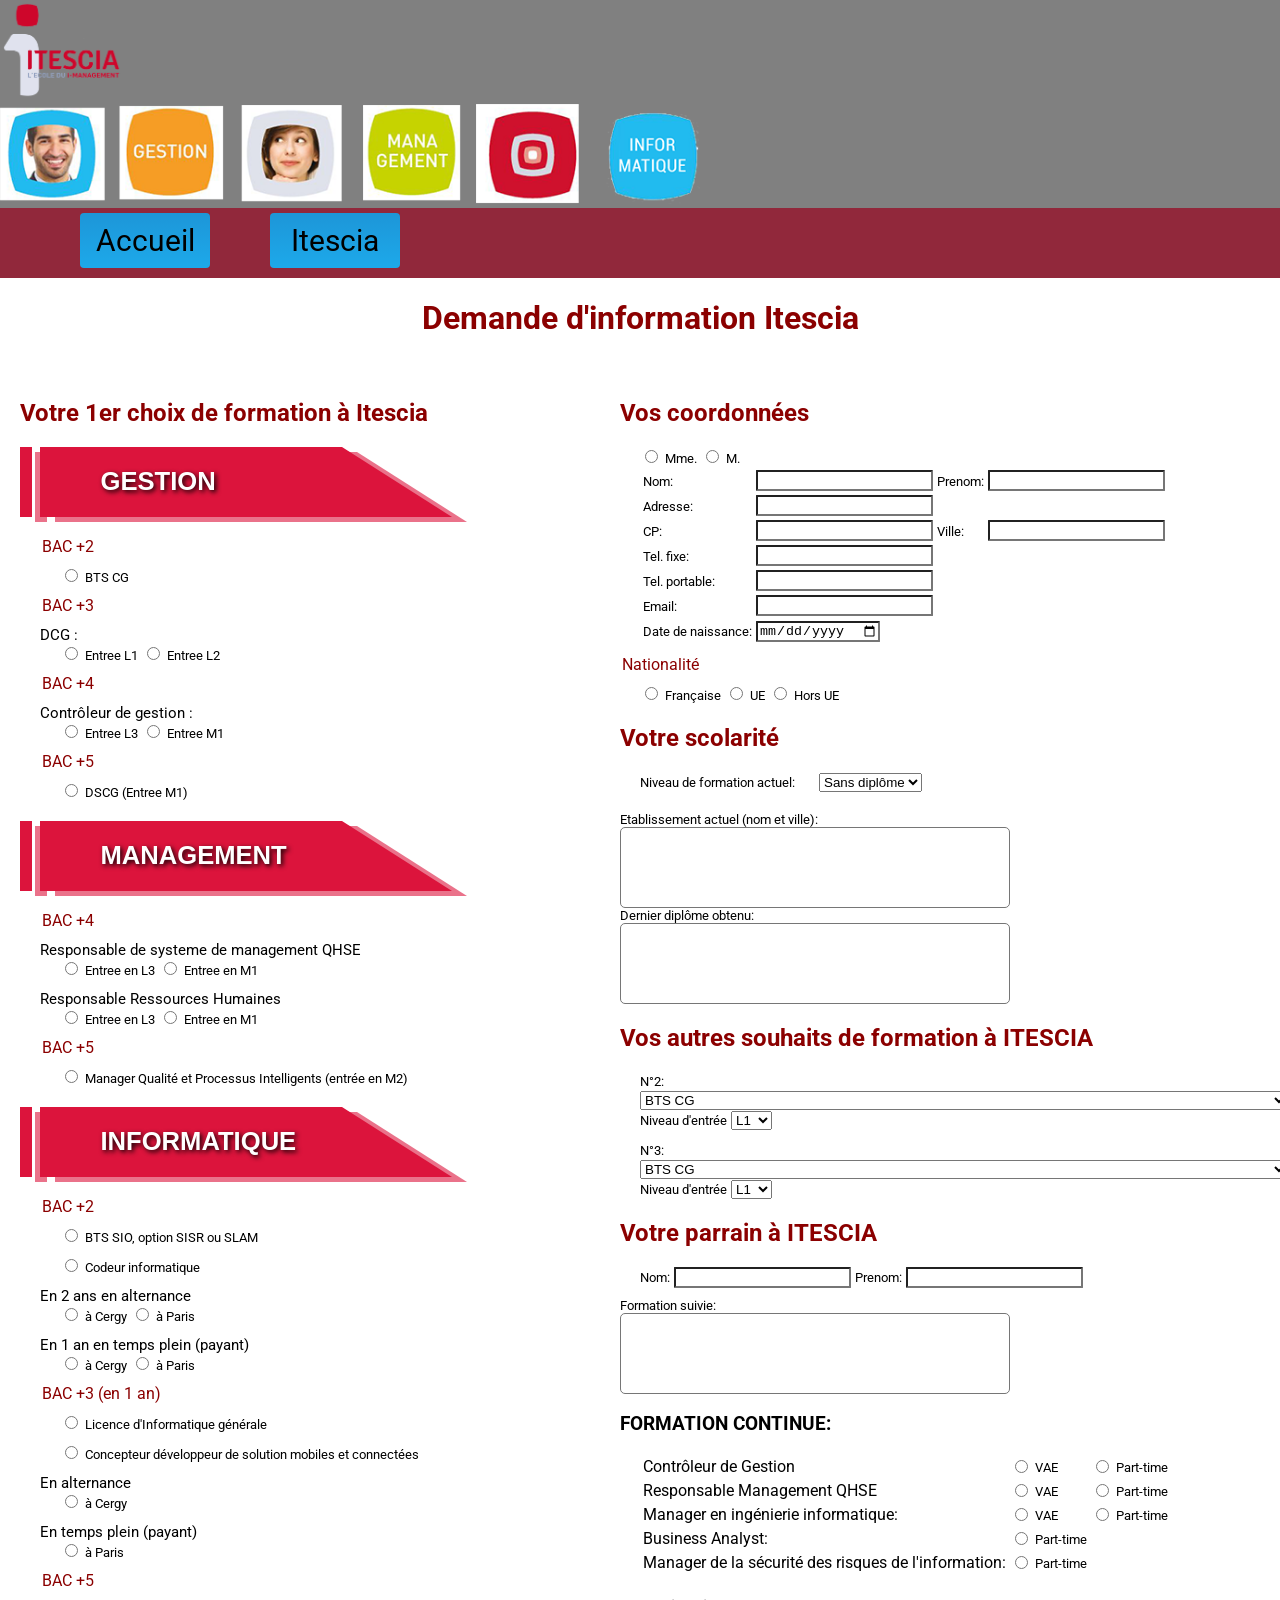
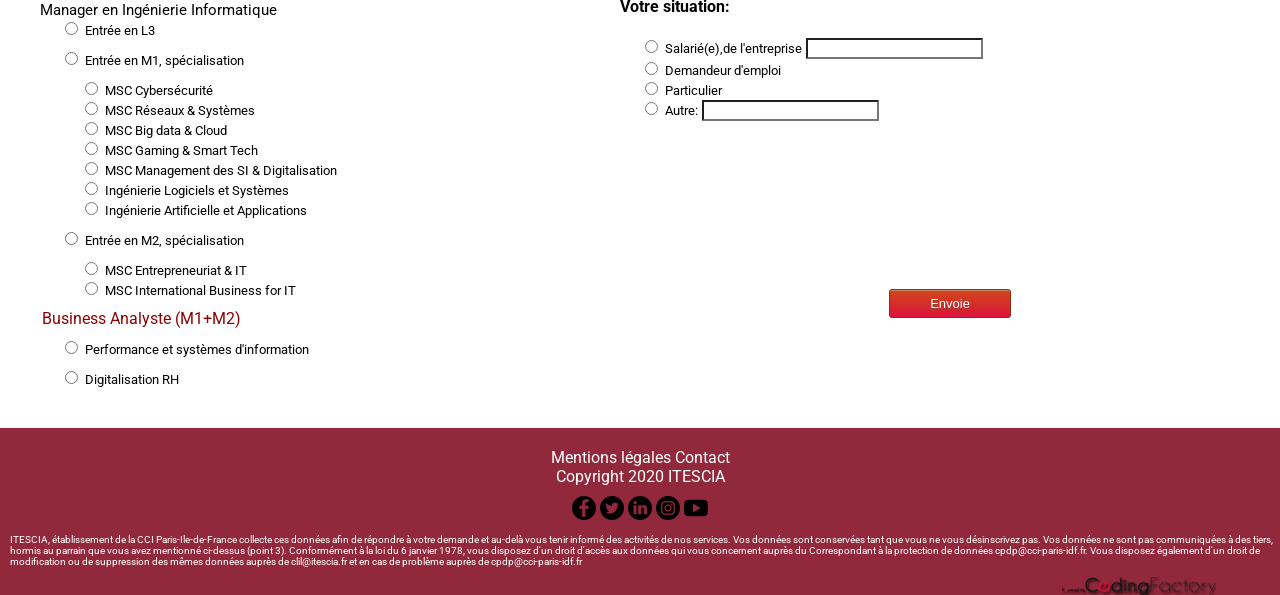
==== index.html @ a955b499 "test" ====
<!DOCTYPE HTML>
<html lang="fr">
<head>
    <meta charset="utf-8">
    <title>Formulaire informations Itescia</title>
    <link rel="icon" type="image/png" href="assets/image/itescia.png" />
    <link rel="stylesheet" href="assets/css/style.css" />
    <link href="https://fonts.googleapis.com/css?family=Roboto:400,500,700,900&display=swap" rel="stylesheet">
</head>


<header class="flex-col">
    <figure>
        <div>
            <img class="displayed1" id= "conteneur" src="assets/image/itescia.png"
                 alt="Logo itescia"
                 height="100px">
        </div>
        <div>
            <img class="displayed" id= "itesciaB" src="assets/image/itescia_bandeau.png"
                 alt="bandeau itescia"
                 height="100px">
        </div>
    </figure>
    
    <nav>
        <ul>
            <li><a id="accueil" href="#">Accueil</a></li>
            <li><a id="itescia" href="https://www.itescia.fr/" target="_blank">Itescia</a></li>
        </ul>

    </nav>
   
</header>


<body>
 
    <h1 class="title">Demande d'information Itescia</h1>

    <form>
        <section>
            <h2 class="subtitle">Votre 1er choix de formation à Itescia</h2>
            <aside>
                <div class="rectangle"></div>
                <div class="banniere_management">
                    <div><b  class="text-banniere">GESTION</b></div>
                    <div class="rectangle1"></div>
                    <div class="banniere_management1"></div>
                </div>
            </aside>
            <article class="gestion">

                <legend>BAC +2</legend>
                <div class="list">
                    <input type="radio"
                           id="bts_cg"
                           name="select_formation"
                           value="bts_cg">
                    <label for="bts_cg">BTS CG</label>
                </div>
                <legend>BAC +3</legend>
                <span>DCG :</span>
                <div class="list">
                    <input type="radio"
                           id="dcg_l1"
                           name="select_formation"
                           value="entree_l1">
                    <label for="dcg_l1">Entree L1</label>
                    <input type="radio"
                           id="dcg_l2"
                           name="select_formation"
                           value="entree_l2">
                    <label for="dcg_l2">Entree L2</label>
                </div>
                <legend>BAC +4</legend>
                <span>Contrôleur de gestion :</span>
                <div class="list">
                    <input type="radio"
                           id="bac4_l3"
                           name="select_formation"
                           value="entree_l3">
                    <label for="bac4_l3">Entree L3</label>
                    <input type="radio"
                           id="bac_m1"
                           name="select_formation"
                           value="entree_m1">
                    <label for="bac_m1">Entree M1</label>
                </div>
                <legend>BAC +5</legend>
                <div class="list">
                    <input type="radio"
                           id="bac5"
                           name="select_formation"
                           value="entree_m1">
                    <label for="bac5">DSCG (Entree M1)</label>
                </div>
            </article>


            <aside>

              <div class="rectangle"></div>
                <div class="banniere_management">
                    <div><b  class="text-banniere">MANAGEMENT</b></div>
                    <div class="rectangle1"></div>
                    <div class="banniere_management1"></div>
                </div>


            </aside>
            <article class="management">
                <legend>BAC +4</legend>
                <span>Responsable de systeme de management QHSE</span>
                <div class="list">
                    <input type="radio"
                           id="rsmqhse_l3"
                           name="select_formation"
                           value="entree_l3">
                    <label for="rsmqhse_l3">Entree en L3</label>
                    <input type="radio"
                           id="rsmqhse_m1"
                           name="select_formation"
                           value="entree_m1">
                    <label for="rsmqhse_m1">Entree en M1</label>
                </div>
                <span>Responsable Ressources Humaines</span>
                <div class="list">
                    <input type="radio"
                           id="rrh_l3"
                           name="select_formation"
                           value="entree_l3">
                    <label for="rrh_l3">Entree en L3</label>
                    <input type="radio"
                           id="rrh_m1"
                           name="select_formation"
                           value="entree_m1">
                    <label for="rrh_m1">Entree en M1</label>
                </div>
                <legend>BAC +5</legend>
                <div class="list">
                    <input type="radio"
                           id="mqpi"
                           name="select_formation"
                           value="entree_m2">
                    <label for="mqpi">Manager Qualité et Processus Intelligents (entrée en M2)</label>
                </div>
            </article>


            <aside>
                <div class="rectangle"></div>
                <div class="banniere_management">
                    <div><b  class="text-banniere">INFORMATIQUE</b></div>
                    <div class="rectangle1"></div>
                    <div class="banniere_management1"></div>
                </div>

            </aside>
            <article class="informatique">
                <legend>BAC +2</legend>
                <div class="list">
                    <input type="radio"
                           id="bts_sio"
                           name="select_formation"
                           value="entree_bts_sio">
                    <label for="bts_sio">BTS SIO, option SISR ou SLAM</label>
                </div>
                <div class="list">
                    <input type="radio"
                           id="codeur_informatique"
                           name="select_formation"
                           value="entree_codeur">
                    <label for="codeur_informatique">Codeur informatique</label>
                </div>
                <span>En 2 ans en alternance</span>
                <div class="list">
                    <input type="radio"
                           id="codeur_cergy_alt"
                           name="select_place"
                           value="entree_codeur">
                    <label for="codeur_cergy_alt">à Cergy</label>
                    <input type="radio"
                           id="codeur_paris_alt"
                           name="select_place"
                           value="entree_codeur">
                    <label for="codeur_paris_alt">à Paris</label>
                </div>

                <span>En 1 an en temps plein (payant)</span>
                <div class="list">
                    <input type="radio"
                           id="codeur_cergy"
                           name="select_place"
                           value="entree_codeur">
                    <label for="codeur_cergy">à Cergy</label>
                    <input type="radio"
                           id="codeur_paris"
                           name="select_place"
                           value="entree_codeur">
                    <label for="codeur_paris">à Paris</label>
                </div>
                <legend>BAC +3 (en 1 an)</legend>
                <div class="list">
                    <input type="radio"
                           id="lig"
                           name="select_formation"
                           value="entree_lig">
                    <label for="lig">Licence d'Informatique générale</label>
                </div>
                <div class="list">
                    <input type="radio"
                           id="cdsmc"
                           name="select_formation"
                           value="entree_cdsmc">
                    <label for="cdsmc">Concepteur développeur de solution mobiles et connectées</label>
                </div>
                <span>En alternance</span>
                <div class="list">
                    <input type="radio"
                           id="cdsmc_cergy"
                           name="select_place"
                           value="entree_cdsmc">
                    <label for="cdsmc_cergy">à Cergy</label>
                </div>
                <span>En temps plein (payant)</span>
                <div class="list">
                    <input type="radio"
                           id="cdsmc_paris"
                           name="select_place"
                           value="entree_cdsmc">
                    <label for="cdsmc_paris">à Paris</label>
                </div>
                <legend>BAC +5</legend>
                <span>Manager en Ingénierie Informatique</span>
                <div class="list">
                    <input type="radio"
                           id="mii_l3"
                           name="select_formation"
                           value="entree_mii">
                    <label for="mii_l3">Entrée en L3</label>
                </div>
                <div class="list">
                    <input type="radio"
                           id="mii_m1"
                           name="select_formation"
                           value="entree_mii">
                    <label for="mii_m1">Entrée en M1, spécialisation</label>
                </div>
                <div class="list">
                    <div class="sub-list">
                        <div>
                            <input type="radio"
                                   id="msc_cyb"
                                   name="select_option"
                                   value="entree_mii">
                            <label for="msc_cyb">MSC Cybersécurité</label>
                        </div>
                        <div>
                            <input type="radio"
                                   id="msc_rs"
                                   name="select_option"
                                   value="entree_mii">
                            <label for="msc_rs">MSC Réseaux & Systèmes</label>
                        </div>
                        <div>
                            <input type="radio"
                                   id="msc_bigdata"
                                   name="select_option"
                                   value="entree_mii">
                            <label for="msc_bigdata">MSC Big data & Cloud</label>
                        </div>
                        <div>
                            <input type="radio"
                                   id="msc_gaming"
                                   name="select_option"
                                   value="entree_mii">
                            <label for="msc_gaming">MSC Gaming & Smart Tech</label>
                        </div>
                        <div>
                            <input type="radio"
                                   id="msc_mana_si"
                                   name="select_option"
                                   value="entree_mii">
                            <label for="msc_mana_si">MSC Management des SI & Digitalisation</label>
                        </div>
                        <div>
                            <input type="radio"
                                   id="ing_log_sys"
                                   name="select_option"
                                   value="entree_mii">
                            <label for="ing_log_sys">Ingénierie Logiciels et Systèmes</label>
                        </div>
                        <div>
                            <input type="radio"
                                   id="ing_ia"
                                   name="select_option"
                                   value="entree_mii">
                            <label for="ing_ia">Ingénierie Artificielle et Applications</label>
                        </div>
                    </div>
                </div>
                <div class="list">
                    <input type="radio"
                           id="mii_m2"
                           name="select_formation"
                           value="entree_mii">
                    <label for="mii_m2">Entrée en M2, spécialisation</label>
                </div>
                <div class="list">
                    <div class="sub-list">
                        <div>
                            <input type="radio"
                                   id="msc_ent_it"
                                   name="select_option"
                                   value="entree_mii">
                            <label for="msc_ent_it">MSC Entrepreneuriat & IT</label>
                        </div>
                        <div>
                            <input type="radio" id="msc_int_it" name="select_option" value="entree_mii">
                            <label for="msc_int_it">MSC International Business for IT</label>
                        </div>
                    </div>
                </div>
                <legend>Business Analyste (M1+M2)</legend>
                <div class="list">
                    <input type="radio"
                           id="perfo_sys_info"
                           name="select_option"
                           value="entree_business_analyste">
                    <label for="perfo_sys_info">Performance et systèmes d'information</label>
                </div>
                <div class="list">
                    <input type="radio"
                           id="digi_rh"
                           name="select_option"
                           value="entree_business_analyste">
                    <label for="digi_rh">Digitalisation RH</label>
                </div>
            </article>
        </section>
        <section>
                <article>
                    <h2 class="subtitle">Vos coordonnées</h2>
                    <div class="list">
                        <input type="radio"
                               name="gender"
                               id="female"
                               value="female"
                               required>
                        <label for="female">Mme.</label>
                        <input type="radio"
                               name="gender"
                               id="male"
                               value="male"
                               required>
                        <label for="male">M.</label>
                        <table>
                            <tr>
                                <td><label for="last_name">Nom:</label></td>
                                <td> <input type="text"
                                            name="last_name"
                                            id="last_name"
                                            required></td>
                                <td><label for="first_name">Prenom:</label></td>
                                <td><input type="text"
                                           name="first_name"
                                           id="first_name"
                                           required></td>
                            </tr>
                            <tr>
                                <td><label for="address">Adresse:</label></td>
                                <td><input type="text"
                                           name="address"
                                           id="address"
                                           required></td>
                            </tr>
                            <tr>
                                <td>
                                    <label for="postal_code">CP:</label>
                                </td>
                                <td>
                                    <input type="text"
                                           name="postal_code"
                                           id="postal_code"
                                           required>
                                </td>
                                <td>
                                    <label for="city">Ville:</label>
                                </td>
                                <td>
                                    <input type="text"
                                           name="city"
                                           id="city"
                                           required>
                                </td>
                            </tr>
                            <tr>
                                <td>
                                    <label for="phone">Tel. fixe:</label>
                                </td>
                                <td>
                                    <input type="tel"
                                           maxlength="10"
                                           pattern="[0-9]{10}"
                                           name="phone" id="phone"
                                           required>
                                </td>
                            </tr>
                            <tr>
                                <td>
                                    <label for="gsm">Tel. portable:</label>
                                </td>
                                <td>
                                    <input type="tel"
                                           maxlength="10"
                                           pattern="[0-9]{10}"
                                           name="gsm"
                                           id="gsm"
                                           required>
                                </td>
                            </tr>
                            <tr>
                                <td>
                                    <label for="email">Email:</label>
                                </td>
                                <td>
                                    <input type="email"
                                           name="email"
                                           id="email"
                                           required>
                                </td>
                            </tr>
                            <tr>
                                <td>
                                    <label for="birthday">Date de naissance:</label>
                                </td>
                                <td>
                                    <input type="date"
                                           name="birthday"
                                           id="birthday"
                                           required>
                                </td>
                            </tr>
                        </table>
                    </div>


                    <legend>Nationalité</legend>
                    <div class="list">
                        <input type="radio"
                               name="nationality"
                               id="french"
                               value="french"
                               required>
                        <label for="french">Française</label>
                        <input type="radio"
                               name="nationality"
                               id="ue"
                               value="ue"
                               required>
                        <label for="ue">UE</label>
                        <input type="radio"
                               name="nationality"
                               id="other"
                               value="other"
                               required>
                        <label for="other">Hors UE</label>
                    </div>
                </article>


                <article>
                    <h2 class="subtitle">Votre scolarité</h2>
                    <div class="list">
                        <label for="formation">Niveau de formation actuel:</label>
                        <select class="list" name="formation" id="formation">
                            <option value="none">Sans diplôme</option>
                            <option value="bac">Niveau BAC</option>
                            <option value="bac1">BAC +1</option>
                            <option value="bac2">BAC +2</option>
                            <option value="bac3">BAC +3</option>
                            <option value="bac4">BAC +4</option>
                            <option value="bac5">BAC +5</option>
                        </select>
                    </div>
                    <div class="flex-col">
                        <label for="school">Etablissement actuel (nom et ville):</label>
                        <textarea class="scolarity-text"
                                  cols="100"
                                  rows="5"
                                  name="school"
                                  id="school"
                        ></textarea>
                    </div>
                    <div class="flex-col">
                        <label for="degree">Dernier diplôme obtenu:</label>
                        <textarea class="scolarity-text"
                                  cols="100"
                                  rows="5"
                                  name="degree"
                                  id="degree"
                        ></textarea>
                    </div>
                </article>


            <article>
                <h2 class="subtitle">Vos autres souhaits de formation à ITESCIA</h2>
                <div class="list">
                    <label for="choice_2">N°2:</label>
                    <select name="choice" id="choice_2">
                                <option value="bts_cg">BTS CG</option>
                                <option value="dcg_l1">DCG entrée en L1</option>
                                <option value="dcg_l2">DCG entrée en L2</option>
                                <option value="bac4_l3">Contrôleur de gestion entrée en L3</option>
                                <option value="bac_m1">Contrôleur de gestion entrée en M1</option>
                                <option value="bac5">DSCG entrée M1</option>
                                <option value="rsmqhse_l3">Responsable de systeme de management QHSE entrée en L3</option>
                                <option value="rsmqhse_m1">Responsable de systeme de management QHSE entrée en M1</option>
                                <option value="rrh_l3">Responsable Ressources Humaines entrée en L3</option>
                                <option value="rrh_m1">Responsable Ressources Humaines entrée en M1</option>
                                <option value="mqpi">Contrôleur de gestion entrée M1</option>
                                <option value="bac5">Manager Qualité et Processus Intelligents entrée en M2</option>
                                <option value="bts_sio"> BTS SIO option SISR ou SLAM</option>
                                <option value="codeur_cergy">Codeur informatique en temps plein (payant) à Cergy</option>
                                <option value="codeur_paris">Codeur informatique en temps plein (payant) à Paris</option>
                                <option value="codeur_cergy_alt">Codeur informatique en alternance à Cergy</option>
                                <option value="codeur_paris_alt">Codeur informatique en alternance à Paris</option>
                                <option value="lig">Licence d'Informatique générale</option>
                                <option value="cdsmc_cergy">Concepteur développeur de solution mobiles et connectées en alternance à Cergy</option>
                                <option value="cdsmc_paris">Concepteur développeur de solution mobiles et connectées en temps plein (payant) à Paris</option>
                                <option value="mii_l3">Manager en Ingénierie Informatique entrée en L3</option>
                                <option value="msc_cyb">Manager en Ingénierie Informatique entrée en M1 spécialisation MSC Cybersécurité</option>
                                <option value="msc_rs">Manager en Ingénierie Informatique entrée en M1 spécialisation MSC Réseaux & Systèmes</option>
                                <option value="msc_bigdata">Manager en Ingénierie Informatique entrée en M1 spécialisation MSC Big data & Cloud</option>
                                <option value="msc_gaming">Manager en Ingénierie Informatique entrée en M1 spécialisation MSC Gaming & Smart Tech</option>
                                <option value="msc_mana_si">Manager en Ingénierie Informatique entrée en M1 spécialisation MSC Management des SI & Digitalisation</option>
                                <option value="ing_log_sys">Manager en Ingénierie Informatique entrée en M1 spécialisation Ingénierie Logiciels et Systèmes</option>
                                <option value="ing_ia">Manager en Ingénierie Informatique entrée en M1 spécialisation Ingénierie Artificielle et Applications</option>
                                <option value="msc_ent_it">Manager en Ingénierie Informatique entrée en M2 spécialisation MSC Entrepreneuriat & IT</option>
                                <option value="msc_int_it">Manager en Ingénierie Informatique entrée en M2 spécialisation MSC International Business for IT</option>
                                <option value="perfo_sys_info">Business Analyste Performance et systèmes d'information</option>
                                <option value="digi_rh">Business Analyste Digitalisation RH</option>
                            </select>
                    <label for="level_2">Niveau d'entrée</label>
                    <select name="level" id="level_2">
                                <option value="bac1">L1</option>
                                <option value="bac2">L2</option>
                                <option value="bac3">L3</option>
                                <option value="bac4">M1</option>
                                <option value="bac5">M2</option>
                            </select>
                </div>
                <div class="list">
                    <label for="choice_3">N°3:</label>
                    <select name="choice" id="choice_3">
                                <option value="bts_cg">BTS CG</option>
                                <option value="dcg_l1">DCG entrée en L1</option>
                                <option value="dcg_l2">DCG entrée en L2</option>
                                <option value="bac4_l3">Contrôleur de gestion entrée en L3</option>
                                <option value="bac_m1">Contrôleur de gestion entrée en M1</option>
                                <option value="bac5">DSCG entrée M1</option>
                                <option value="rsmqhse_l3">Responsable de systeme de management QHSE entrée en L3</option>
                                <option value="rsmqhse_m1">Responsable de systeme de management QHSE entrée en M1</option>
                                <option value="rrh_l3">Responsable Ressources Humaines entrée en L3</option>
                                <option value="rrh_m1">Responsable Ressources Humaines entrée en M1</option>
                                <option value="mqpi">Contrôleur de gestion entrée M1</option>
                                <option value="bac5">Manager Qualité et Processus Intelligents entrée en M2</option>
                                <option value="bts_sio"> BTS SIO option SISR ou SLAM</option>
                                <option value="codeur_cergy">Codeur informatique en temps plein (payant) à Cergy</option>
                                <option value="codeur_paris">Codeur informatique en temps plein (payant) à Paris</option>
                                <option value="codeur_cergy_alt">Codeur informatique en alternance à Cergy</option>
                                <option value="codeur_paris_alt">Codeur informatique en alternance à Paris</option>
                                <option value="lig">Licence d'Informatique générale</option>
                                <option value="cdsmc_cergy">Concepteur développeur de solution mobiles et connectées en alternance à Cergy</option>
                                <option value="cdsmc_paris">Concepteur développeur de solution mobiles et connectées en temps plein (payant) à Paris</option>
                                <option value="mii_l3">Manager en Ingénierie Informatique entrée en L3</option>
                                <option value="msc_cyb">Manager en Ingénierie Informatique entrée en M1 spécialisation MSC Cybersécurité</option>
                                <option value="msc_rs">Manager en Ingénierie Informatique entrée en M1 spécialisation MSC Réseaux & Systèmes</option>
                                <option value="msc_bigdata">Manager en Ingénierie Informatique entrée en M1 spécialisation MSC Big data & Cloud</option>
                                <option value="msc_gaming">Manager en Ingénierie Informatique entrée en M1 spécialisation MSC Gaming & Smart Tech</option>
                                <option value="msc_mana_si">Manager en Ingénierie Informatique entrée en M1 spécialisation MSC Management des SI & Digitalisation</option>
                                <option value="ing_log_sys">Manager en Ingénierie Informatique entrée en M1 spécialisation Ingénierie Logiciels et Systèmes</option>
                                <option value="ing_ia">Manager en Ingénierie Informatique entrée en M1 spécialisation Ingénierie Artificielle et Applications</option>
                                <option value="msc_ent_it">Manager en Ingénierie Informatique entrée en M2 spécialisation MSC Entrepreneuriat & IT</option>
                                <option value="msc_int_it">Manager en Ingénierie Informatique entrée en M2 spécialisation MSC International Business for IT</option>
                                <option value="perfo_sys_info">Business Analyste Performance et systèmes d'information</option>
                                <option value="digi_rh">Business Analyste Digitalisation RH</option>
                            </select>
                    <label for="level_3">Niveau d'entrée</label>
                    <select name="level" id="level_3">
                                <option value="bac1">L1</option>
                                <option value="bac2">L2</option>
                                <option value="bac3">L3</option>
                                <option value="bac4">M1</option>
                                <option value="bac5">M2</option>
                            </select>
                </div>
            </article>

                <article>
                    <h2 class="subtitle">Votre parrain à ITESCIA</h2>
                    <div class="list">
                        <label for="last_name_1">Nom:</label>
                        <input type="text"
                               name="last_name"
                               id="last_name_1"
                        >
                        <label for="first_name_1">Prenom:</label>
                        <input type="text"
                               name="first_name"
                               id="first_name_1"
                        >
                    </div>
                    <div class="flex-col">
                        <label for="formation_in_progress">Formation suivie:</label>
                        <textarea class="scolarity-text"
                                  cols="100"
                                  rows="5"
                                  name="formation_in_progress"
                                  id="formation_in_progress"
                        ></textarea>
                    </div>
                    <h3>FORMATION CONTINUE:</h3>
                    <table class="list">
                        <tr>
                            <td>
                                Contrôleur de Gestion
                            </td>
                            <td>
                                <input type="radio"
                                       name="radio"
                                       id="vae"
                                >
                            </td>
                            <td>
                                <label for="vae">VAE</label>
                            </td>
                            <td>
                                <input type="radio"
                                       name="radio"
                                       id="part_time"
                                >
                            </td>
                            <td>
                                <label for="part_time">Part-time</label>
                            </td>
                        </tr>
                        <tr>
                            <td>
                                Responsable Management QHSE
                            </td>
                            <td>
                                <input type="radio"
                                       name="radio"
                                       id="vae_1"
                                >
                            </td>
                            <td>
                                <label for="vae_1">VAE</label>
                            </td>
                            <td>
                                <input type="radio"
                                       name="radio"
                                       id="part_time_1"
                                >
                            </td>
                            <td>

                                <label for="part_time_1">Part-time</label>
                            </td>
                        </tr>
                        <tr>
                            <td>
                                Manager en ingénierie informatique:
                            </td>
                            <td>
                                <input type="radio"
                                       name="radio"
                                       id="vae_2"
                                >
                            </td>
                            <td>
                                <label for="vae_2">VAE</label>
                            </td>
                            <td>
                                <input type="radio"
                                       name="radio"
                                       id="part_time_2"
                                >
                            </td>
                            <td>
                                <label for="part_time_2">Part-time</label>
                            </td>
                        </tr>
                        <tr>
                            <td>
                                Business Analyst:
                            </td>
                            <td>
                                <input type="radio"
                                       name="radio"
                                       id="part_time_3"
                                >
                            </td>
                            <td>

                                <label for="part_time_3">Part-time</label>
                            </td>
                        </tr>
                        <tr>
                            <td>
                                Manager de la sécurité des risques de l'information:
                            </td>
                            <td>
                                <input type="radio"
                                       name="radio"
                                       id="part_time_4"
                                >
                            </td>
                            <td>

                                <label for="part_time_4">Part-time</label>
                            </td>
                        </tr>
                    </table>
                    <h4>Votre situation:</h4>
                    <div class="list">
                        <div>
                            <input type="radio"
                                   name="radio_1"
                                   id="radio_employe"
                            >
                            <label for="radio_employe">Salarié(e),de l'entreprise</label>
                            <input type="text"
                                   name="radio_1"
                                   id="text_employe_1"
                            >
                        </div>
                        <div>
                            <input type="radio"
                                   name="radio_1"
                                   id="radio_jobseeker"
                            >
                            <label for="radio_jobseeker">Demandeur d'emploi</label>
                        </div>
                        <div>
                            <input type="radio"
                                   name="radio_1"
                                   id="radio_individual"
                            >
                            <label for="radio_individual">Particulier</label>
                        </div>
                        <div>
                            <input type="radio"
                                   name="radio_1"
                                   id="radio_other"
                            >
                            <label for="radio_other">Autre:</label>
                            <input type="text"
                                   name="radio_1"
                                   id="text_other"
                            >
                        </div>
                    </div>
                </article>
            <div class="btn-center">
                <div class="flex-bottom">
                    <button class="btn-send">Envoie</button>
                </div>
            </div>

            </section>
    </form>
</body>
<footer>
  <div>
    <div class="footersocial">
        <a href="" class="footersocialtext">Mentions légales</a>  <a href="" class="footersocialtext">Contact</a>
      </div>
        <div class="footersocialtext">
Copyright 2020 ITESCIA  </div>

<div class="footersocial">
    <a href="https://www.facebook.com/itescia/" class="icon" target="_blank"> <img src="assets/image/facebook-logo.png"  />
        </a>
    <a href="https://twitter.com/itescia" class="icon" target="_blank"> <img src="assets/image/twitter.png" />
        </a>
    <a href="https://fr.linkedin.com/company/itescia" class="icon" target="_blank"> <img src="assets/image/linkedin.png" />
        </a>
    <a href="https://www.instagram.com/itescia_officiel/" class="icon" target="_blank"> <img src="assets/image/instagram.png" />
        </a>
    <a href="https://www.youtube.com/channel/UCAhB6gZz4lFwtbXqhzkyVDg" class="icon" target="_blank"> <img src="assets/image/youtube.png" />
        </a>
</div>

</div>
    <div class="flex-col">
        <p class="footertext">ITESCIA,  établissement de la CCI Paris-Ile-de-France collecte ces  données afin de répondre à
            votre demande et au-delà vous tenir informé des activités de nos services. Vos données sont
            conservées tant que vous ne vous désinscrivez pas. Vos données ne sont pas communiquées à des
            tiers, hormis au parrain que vous avez mentionné ci-dessus (point 3). Conformément à la loi du
            6 janvier 1978, vous disposez d'un droit d'accès aux données qui vous concernent auprès du
            Correspondant à la protection de données cpdp@cci-paris-idf.fr. Vous disposez également d'un
            droit de modification ou de suppression des mêmes données auprès de clil@itescia.fr et en cas
            de problème auprès de cpdp@cci-paris-idf.fr </p>

    </div>
    <div class="flex-col">
      <img src="assets/image/powered.png" class="powered" />
    </div>
</footer>
---- assets/css/style.css ----
@import url('https://fonts.googleapis.com/css?family=Poppins:900i');

header li {
    display: flex;
    flex-direction();
    list-style-type: none;
    padding: 20px;
}

.flex-center {
    display: flex;
    flex-direction: row;
    justify-content: center;
}

.flex-bottom{
    display: flex;
    flex-direction: column;
    justify-content: flex-end;
    align-items: center;
}

.flex-col {
    display: flex;
    flex-direction: column;
    justify-content: left;
}

header figure {
    background: no-repeat right gray url(https://upload.wikimedia.org/wikipedia/commons/1/11/Maquette_du_nouveau_b%C3%A2timent_ITESCIA.png);
    margin:0;
}

input:hover[type="text"] {
    border-radius: 5px;
    border-style: groove;
    padding: 2px;
}

input:hover[type="tel"] {
    border-radius: 5px;
    border-style: groove;
    padding: 2px;
}

input:hover[type="email"] {
    border-radius: 5px;
    border-style: groove;
    padding: 2px;
}

input:hover[type="date"] {
    border-radius: 5px;
    border-style: groove;
    padding: 2px;
}

textarea {
    border-radius: 5px;
    border-style: groove;
    padding: 2px;
}


header ul{

    background:#91283b;
    height: 70px;
    display: flex;
    list-style-type: none;
    margin: 0;
}

body {
    margin: 0;
    font-family: 'Roboto', sans-serif;
}

body section {
    margin: 10px;

    padding: 10px;
    width: 50%;
}

body section:last-child {
    position: relative;
}

body form {
    display: flex;
    flex-direction: row;
    justify-content: center;
}

body legend {
    color: darkred;
    margin-bottom: 10px;
}

body label {
    font-size: 13px;
}

body span {
    font-size: 15px;
}

footer {
    background-color: #91283b;
    height: auto;

}


.title {
    color: darkred;
    text-align: center;
}

.subtitle {
    color: darkred;

}

.gestion {
    margin: 20px;
}

.management {
    margin: 20px;
}

.informatique {
    margin: 20px;
}

.sub-list {
    margin-left: 20px;
    margin-bottom: 10px;
}

.scolarity-text {
    resize: none;
    width: 60%;
}

.footersocial {
    text-align: center;
    color: white;
    text-decoration: none;

}
.footersocialtext{
    text-align:center;
    color: white;
    text-decoration: none;
    position: relative; top: 20px
}

.footertext {
    font-size: 10px;
    color: white;
    margin-left: 10px;
    margin-top: 40px;
}

.icon {
    text-decoration: none;
    position: relative;
    top: 30px;

}

.list {
    margin-left: 20px;
    margin-bottom: 10px;
}

input {
    border-radius: 1px;
}


.banniere_management, .banniere_management1 {
    border-bottom: 70px solid #DC143C;
    border-left  : 0px solid transparent;
    border-right : 110px solid transparent;

    height : 0;
    width  : 54%;

    margin-left: 20px;

    position: relative;
    z-index: 2;
}

.rectangle{
    width: 12px;
    height: 70px;
    background-color: #DC143C;
    position:absolute;

    

}
.banniere_management1{
    opacity:0.6;
    width  : 100%;
    margin-left: 15px;
    position: absolute;
    top: 5px;
    z-index: 1
 }
.rectangle1{
    opacity:0.6;
    width: 12px;
    height: 70px;
    background-color: #DC143C;
    margin-left: -5px;
    position: absolute; top: 5px;


}
.text-banniere{
    margin-left: 20%;
    position:relative;
    top: 20px;
    z-index:2;
    font-size:2vw;
     font-family:arial, sans-serif;
    color: white;
    text-shadow: 2px 2px 5px black ;
    width: 10%;
}

#accueil:hover{
    position: relative;
    font-size: 30px;
    text-align: center;
    -webkit-transition-duration: 0.4s; /* Safari */
    transition-duration: 0.4s;
    text-decoration: none;
    cursor: pointer;

   
    border-left  : 50px solid transparent;
    border-right : 50px solid transparent;
    height : 20px;
    width  : 10px;
    margin-left: 20px;
    color: #1d86c8;

    text-align: center;
    background-image:linear-gradient(black, black) ;
   
    display: flex;
    justify-content: center ;
    border-radius: 4px;
   

}  #accueil{
       text-decoration: none;
    font-size: 30px;
    border-left  : 50px solid transparent;
    border-right : 50px solid transparent;
    height : 20px;
    width  : 10px;
    margin-left: 20px;

    
    color: black;
    background-image:linear-gradient(#1d96d8, #1da9ea) ;
    padding: 10px 10px 25px;
    display: flex;
    justify-content: center ;
    border-radius: 4px;
    position: relative;   bottom: 50%;
    z-index: 5;

}
#itescia:hover{
    position: relative;  
    text-align: center;
    -webkit-transition-duration: 0.4s; /* Safari */
    transition-duration: 0.4s;
    text-decoration: none;
    cursor: pointer;

   font-size: 30px;
    border-left  : 50px solid transparent;
    border-right : 50px solid transparent;
    height : 20px;
    width  : 10px;
    margin-left: 20px;
    color: #1d86c8;

    text-align: center;
    background-image:linear-gradient(black, black) ;
   
    display: flex;
    justify-content: center ;
    border-radius: 4px;
   

}  #itescia{
       text-decoration: none;
    font-size: 30px;
    border-left  : 50px solid transparent;
    border-right : 50px solid transparent;
    height : 20px;
    width  : 10px;
    margin-left: 20px;

    
    color: black;
    background-image:linear-gradient(#1d96d8, #1da9ea) ;
    padding: 10px 10px 25px;
    display: flex;
    justify-content: center ;
    border-radius: 4px;
    position: relative;   bottom: 50%;
    z-index: 5;

}

@media screen and (max-width: 950px) {
    .banniere_management{
        border-bottom: 20px solid #DC143C;
        width:22%;
    }
    .banniere_management1{
        border-bottom: 22px solid #DC143C;
        width: 110%;
        top: 2px;

    }
    .rectangle {
      
        height: 20px;
 }.rectangle1 {
        height: 19px;
 }
    .text-banniere{
        font-size: 1vw;
        top:-3px;
    }
    

}

.powered{
    height: auto;
    width: 12%;
    margin-left: 83%;
}

 .btn-send {
     box-shadow:inset 0px 1px 0px 0px #cf866c;
     background:linear-gradient(to bottom, #d0451b 5%, #DC143C 100%);
     background-color:#d0451b;
     border-radius:3px;
     border:1px solid #942911;
     display:inline-block;
     cursor:pointer;
     color:#ffffff;
     font-family:Arial;
     font-size:13px;
     padding:6px 40px;
     text-decoration:none;
     text-shadow:0px 1px 0px #854629;
 }

.btn-send:hover {
    background:linear-gradient(to bottom, #bc3315 5%, #d0451b 100%);
    background-color:#bc3315;
}

.btn-send:active {
    position:relative;
    top:1px;
}

.btn-center {
    position: absolute;
    width: 100%;
    bottom: 100px;
}
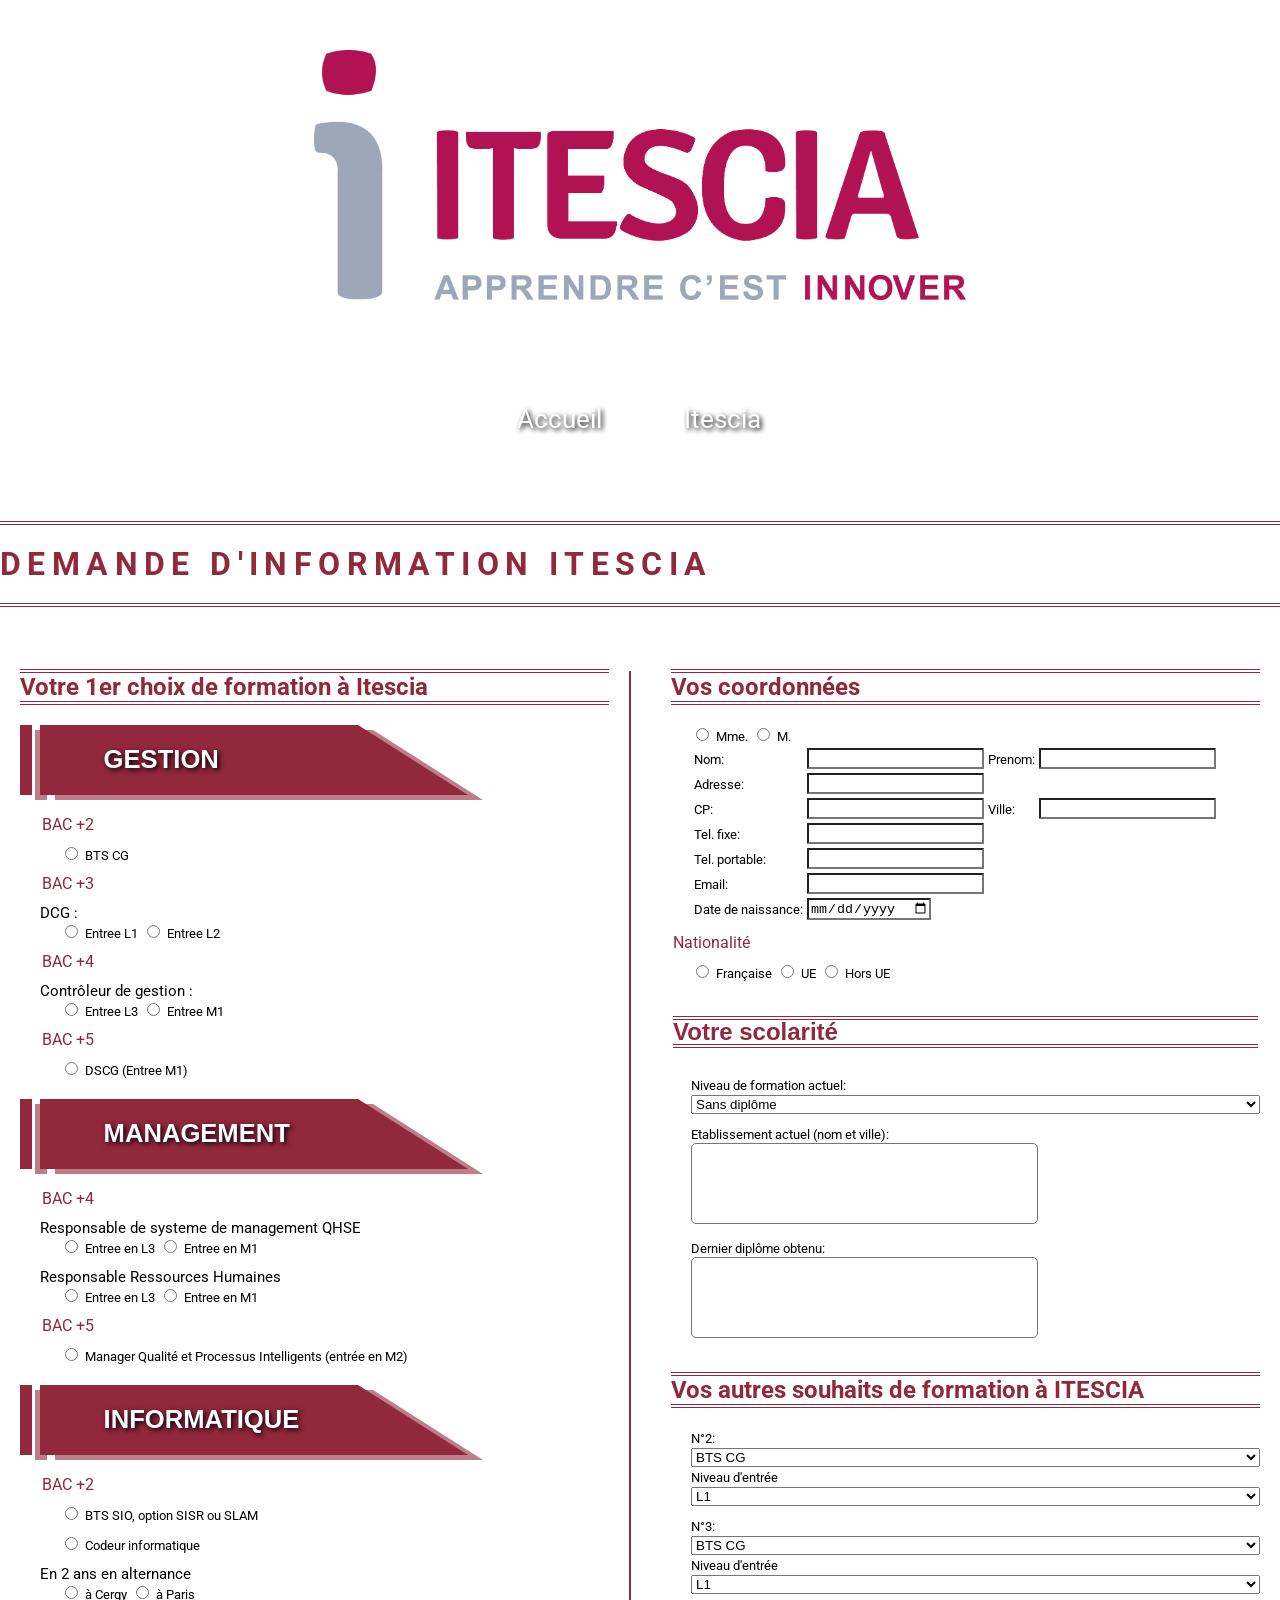
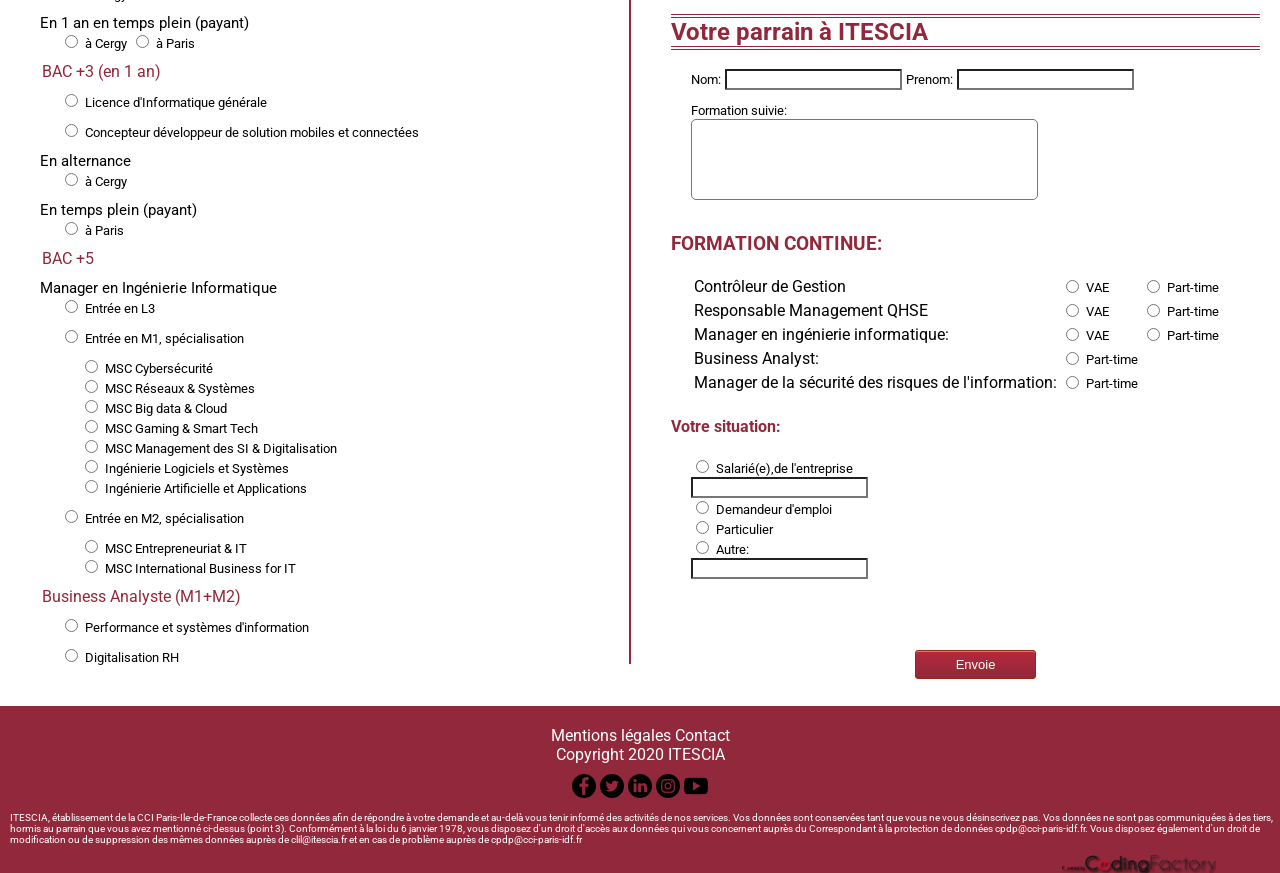
==== commit 12d72389: "hot fix" ====
--- a/index.html
+++ b/index.html
@@ -9,35 +9,31 @@
 </head>
 
 
-<header class="flex-col">
-    <figure>
+<header>
+    <figure class="flex-center">
         <div>
-            <img class="displayed1" id= "conteneur" src="assets/image/itescia.png"
+            <img class="displayed1" id= "conteneur" src="assets/image/logo-itescia.png"
                  alt="Logo itescia"
-                 height="100px">
-        </div>
-        <div>
-            <img class="displayed" id= "itesciaB" src="assets/image/itescia_bandeau.png"
-                 alt="bandeau itescia"
-                 height="100px">
+                 height="250px">
         </div>
     </figure>
-    
     <nav>
         <ul>
-            <li><a id="accueil" href="#">Accueil</a></li>
+            <li><a id="acceuil" href="#">Accueil</a></li>
             <li><a id="itescia" href="https://www.itescia.fr/" target="_blank">Itescia</a></li>
         </ul>
-
     </nav>
-   
 </header>
 
 
+
 <body>
- 
-    <h1 class="title">Demande d'information Itescia</h1>
-
+
+    <div class="flex-col">
+        <p class="p-title">
+        <h1 class="title">Demande d'information Itescia</h1>
+        </p>
+    </div>
     <form>
         <section>
             <h2 class="subtitle">Votre 1er choix de formation à Itescia</h2>
@@ -50,7 +46,6 @@
                 </div>
             </aside>
             <article class="gestion">
-
                 <legend>BAC +2</legend>
                 <div class="list">
                     <input type="radio"
@@ -106,7 +101,6 @@
                     <div class="rectangle1"></div>
                     <div class="banniere_management1"></div>
                 </div>
-
 
             </aside>
             <article class="management">
@@ -155,7 +149,6 @@
                     <div class="rectangle1"></div>
                     <div class="banniere_management1"></div>
                 </div>
-
             </aside>
             <article class="informatique">
                 <legend>BAC +2</legend>
@@ -186,7 +179,6 @@
                            value="entree_codeur">
                     <label for="codeur_paris_alt">à Paris</label>
                 </div>
-
                 <span>En 1 an en temps plein (payant)</span>
                 <div class="list">
                     <input type="radio"
@@ -339,7 +331,12 @@
                 </div>
             </article>
         </section>
+        <div class="flex-ligne">
+            <div class="border-line"></div>
+        </div>
         <section>
+
+
                 <article>
                     <h2 class="subtitle">Vos coordonnées</h2>
                     <div class="list">
@@ -471,10 +468,12 @@
 
 
                 <article>
-                    <h2 class="subtitle">Votre scolarité</h2>
+                    <div class="p-subtitle">
+                        <h2 class="subtitle">Votre scolarité</h2>
+                    </div>
                     <div class="list">
                         <label for="formation">Niveau de formation actuel:</label>
-                        <select class="list" name="formation" id="formation">
+                        <select name="formation" id="formation">
                             <option value="none">Sans diplôme</option>
                             <option value="bac">Niveau BAC</option>
                             <option value="bac1">BAC +1</option>
@@ -485,22 +484,30 @@
                         </select>
                     </div>
                     <div class="flex-col">
-                        <label for="school">Etablissement actuel (nom et ville):</label>
-                        <textarea class="scolarity-text"
-                                  cols="100"
-                                  rows="5"
-                                  name="school"
-                                  id="school"
-                        ></textarea>
+                        <div class="list">
+                            <div>
+                                <label for="school">Etablissement actuel (nom et ville):</label>
+                            </div>
+                            <textarea class="scolarity-text"
+                                      cols="100"
+                                      rows="5"
+                                      name="school"
+                                      id="school"
+                            ></textarea>
+                        </div>
                     </div>
                     <div class="flex-col">
-                        <label for="degree">Dernier diplôme obtenu:</label>
-                        <textarea class="scolarity-text"
-                                  cols="100"
-                                  rows="5"
-                                  name="degree"
-                                  id="degree"
-                        ></textarea>
+                        <div class="list">
+                            <div>
+                                <label for="degree">Dernier diplôme obtenu:</label>
+                            </div>
+                            <textarea class="scolarity-text"
+                                      cols="100"
+                                      rows="5"
+                                      name="degree"
+                                      id="degree"
+                            ></textarea>
+                        </div>
                     </div>
                 </article>
 
@@ -599,30 +606,36 @@
                 </div>
             </article>
 
+
                 <article>
                     <h2 class="subtitle">Votre parrain à ITESCIA</h2>
                     <div class="list">
-                        <label for="last_name_1">Nom:</label>
-                        <input type="text"
-                               name="last_name"
-                               id="last_name_1"
-                        >
-                        <label for="first_name_1">Prenom:</label>
-                        <input type="text"
-                               name="first_name"
-                               id="first_name_1"
-                        >
+                        <div class="flex-responsive">
+                            <label for="last_name_1">Nom:</label>
+                            <input type="text"
+                                   name="last_name"
+                                   id="last_name_1">
+                            <label for="first_name_1">Prenom:</label>
+                            <input type="text"
+                                   name="first_name"
+                                   id="first_name_1"
+                            >
+                        </div>
                     </div>
                     <div class="flex-col">
-                        <label for="formation_in_progress">Formation suivie:</label>
-                        <textarea class="scolarity-text"
-                                  cols="100"
-                                  rows="5"
-                                  name="formation_in_progress"
-                                  id="formation_in_progress"
-                        ></textarea>
-                    </div>
-                    <h3>FORMATION CONTINUE:</h3>
+                        <div class="list">
+                            <div>
+                                <label for="formation_in_progress">Formation suivie:</label>
+                            </div>
+                            <textarea class="scolarity-text"
+                                      cols="100"
+                                      rows="5"
+                                      name="formation_in_progress"
+                                      id="formation_in_progress"
+                            ></textarea>
+                        </div>
+                    </div>
+                    <h3 class="subtitle">FORMATION CONTINUE:</h3>
                     <table class="list">
                         <tr>
                             <td>
@@ -667,7 +680,6 @@
                                 >
                             </td>
                             <td>
-
                                 <label for="part_time_1">Part-time</label>
                             </td>
                         </tr>
@@ -705,7 +717,6 @@
                                 >
                             </td>
                             <td>
-
                                 <label for="part_time_3">Part-time</label>
                             </td>
                         </tr>
@@ -720,19 +731,20 @@
                                 >
                             </td>
                             <td>
-
                                 <label for="part_time_4">Part-time</label>
                             </td>
                         </tr>
                     </table>
-                    <h4>Votre situation:</h4>
+                    <h4 class="subtitle">Votre situation:</h4>
                     <div class="list">
-                        <div>
-                            <input type="radio"
-                                   name="radio_1"
-                                   id="radio_employe"
-                            >
-                            <label for="radio_employe">Salarié(e),de l'entreprise</label>
+                        <div class="flex-responsive">
+                            <div>
+                                <input type="radio"
+                                       name="radio_1"
+                                       id="radio_employe"
+                                >
+                                <label for="radio_employe">Salarié(e),de l'entreprise</label>
+                            </div>
                             <input type="text"
                                    name="radio_1"
                                    id="text_employe_1"
@@ -752,12 +764,14 @@
                             >
                             <label for="radio_individual">Particulier</label>
                         </div>
-                        <div>
-                            <input type="radio"
-                                   name="radio_1"
-                                   id="radio_other"
-                            >
-                            <label for="radio_other">Autre:</label>
+                        <div class="flex-responsive">
+                            <div>
+                                <input type="radio"
+                                       name="radio_1"
+                                       id="radio_other"
+                                >
+                                <label for="radio_other">Autre:</label>
+                            </div>
                             <input type="text"
                                    name="radio_1"
                                    id="text_other"
@@ -770,7 +784,6 @@
                     <button class="btn-send">Envoie</button>
                 </div>
             </div>
-
             </section>
     </form>
 </body>
@@ -810,4 +823,5 @@
     <div class="flex-col">
       <img src="assets/image/powered.png" class="powered" />
     </div>
-</footer>+</footer>
+</html>
--- a/assets/css/style.css
+++ b/assets/css/style.css
@@ -1,8 +1,8 @@
 @import url('https://fonts.googleapis.com/css?family=Poppins:900i');
 
+
 header li {
     display: flex;
-    flex-direction();
     list-style-type: none;
     padding: 20px;
 }
@@ -26,9 +26,123 @@
     justify-content: left;
 }
 
+header{
+    background-image: url("https://free-images.com/lg/25d1/student_typing_keyboard_text.jpg");
+    background-size: cover;
+}
+
 header figure {
-    background: no-repeat right gray url(https://upload.wikimedia.org/wikipedia/commons/1/11/Maquette_du_nouveau_b%C3%A2timent_ITESCIA.png);
-    margin:0;
+
+    margin: 0px;
+    padding: 50px;
+}
+header nav{
+
+    height: 100%;
+    margin: 0px;
+}
+
+textarea {
+    border-radius: 5px;
+    border-style: groove;
+    padding: 2px;
+}
+
+header a:hover{
+    position: relative;
+    font-size: 35px;
+    text-align: center;
+    -webkit-transition-duration: 0.4s; /* Safari */
+    transition-duration: 0.4s;
+    text-decoration: none;
+    cursor: pointer;
+
+    border-bottom: 5px solid white;
+    border-left  : 50px solid transparent;
+    border-right : 50px solid transparent;
+    height : 0;
+    width  : 1px;
+    margin-left: 2px;
+    font-size:2.5vw;
+    text-align: center;
+    padding: 15px 15px 30px;
+    display: flex;
+    justify-content: center ;
+    border-radius: 50px;
+
+    }
+
+header a {
+    text-decoration: none;
+    border-bottom: 1px solid white;
+    border-left  : 50px solid transparent;
+    border-right : 50px solid transparent;
+    height : 0;
+    width  : 1px;
+    margin-left: 2px;
+    text-align: center;
+    color: white;
+    padding: 10px 10px 25px;
+    display: flex;
+    justify-content: center ;
+    border-radius: 10px;
+    font-size:2vw;
+    text-shadow: 2px 2px 5px black ;
+}
+
+
+
+header ul{
+    margin: 0px;
+
+    display: flex;
+    list-style-type: none;
+    padding: 20px;
+    justify-content: center ;
+    }
+
+body {
+    margin: 0;
+    font-family: 'Roboto', sans-serif;
+
+}
+
+body section {
+    margin: 10px;
+    padding: 10px;
+    width: 50%;
+}
+
+body section:last-child {
+    position: relative;
+}
+
+body form {
+    display: flex;
+    flex-direction: row;
+    justify-content: center;
+}
+
+body legend {
+    color: #91283b;
+    margin-bottom: 10px;
+}
+
+body label {
+    font-size: 13px;
+}
+
+body span {
+    font-size: 15px;
+}
+
+body select {
+    width: 100%;
+}
+
+footer {
+    background-color: #91283b;
+    height: auto;
 }
 
 input:hover[type="text"] {
@@ -55,71 +169,21 @@
     padding: 2px;
 }
 
-textarea {
-    border-radius: 5px;
-    border-style: groove;
-    padding: 2px;
-}
-
-
-header ul{
-
-    background:#91283b;
-    height: 70px;
-    display: flex;
-    list-style-type: none;
-    margin: 0;
-}
-
-body {
-    margin: 0;
-    font-family: 'Roboto', sans-serif;
-}
-
-body section {
-    margin: 10px;
-
-    padding: 10px;
-    width: 50%;
-}
-
-body section:last-child {
-    position: relative;
-}
-
-body form {
-    display: flex;
-    flex-direction: row;
+
+
+.title {
+    color: #91283b;
+
+    margin-top: 0px;
+    padding-top: 20px;
+    padding-bottom: 20px;
+    : ;
+
+}
+
+.subtitle {
+    color: #91283b;
     justify-content: center;
-}
-
-body legend {
-    color: darkred;
-    margin-bottom: 10px;
-}
-
-body label {
-    font-size: 13px;
-}
-
-body span {
-    font-size: 15px;
-}
-
-footer {
-    background-color: #91283b;
-    height: auto;
-
-}
-
-
-.title {
-    color: darkred;
-    text-align: center;
-}
-
-.subtitle {
-    color: darkred;
 
 }
 
@@ -169,7 +233,6 @@
     text-decoration: none;
     position: relative;
     top: 30px;
-
 }
 
 .list {
@@ -181,9 +244,8 @@
     border-radius: 1px;
 }
 
-
 .banniere_management, .banniere_management1 {
-    border-bottom: 70px solid #DC143C;
+    border-bottom: 70px solid #91283b;
     border-left  : 0px solid transparent;
     border-right : 110px solid transparent;
 
@@ -199,7 +261,7 @@
 .rectangle{
     width: 12px;
     height: 70px;
-    background-color: #DC143C;
+    background-color: #91283b;
     position:absolute;
 
     
@@ -217,7 +279,7 @@
     opacity:0.6;
     width: 12px;
     height: 70px;
-    background-color: #DC143C;
+    background-color: #91283b;
     margin-left: -5px;
     position: absolute; top: 5px;
 
@@ -235,120 +297,13 @@
     width: 10%;
 }
 
-#accueil:hover{
-    position: relative;
-    font-size: 30px;
-    text-align: center;
-    -webkit-transition-duration: 0.4s; /* Safari */
-    transition-duration: 0.4s;
-    text-decoration: none;
-    cursor: pointer;
-
-   
-    border-left  : 50px solid transparent;
-    border-right : 50px solid transparent;
-    height : 20px;
-    width  : 10px;
-    margin-left: 20px;
-    color: #1d86c8;
-
-    text-align: center;
-    background-image:linear-gradient(black, black) ;
-   
-    display: flex;
-    justify-content: center ;
-    border-radius: 4px;
-   
-
-}  #accueil{
-       text-decoration: none;
-    font-size: 30px;
-    border-left  : 50px solid transparent;
-    border-right : 50px solid transparent;
-    height : 20px;
-    width  : 10px;
-    margin-left: 20px;
-
-    
-    color: black;
-    background-image:linear-gradient(#1d96d8, #1da9ea) ;
-    padding: 10px 10px 25px;
-    display: flex;
-    justify-content: center ;
-    border-radius: 4px;
-    position: relative;   bottom: 50%;
-    z-index: 5;
-
-}
-#itescia:hover{
-    position: relative;  
-    text-align: center;
-    -webkit-transition-duration: 0.4s; /* Safari */
-    transition-duration: 0.4s;
-    text-decoration: none;
-    cursor: pointer;
-
-   font-size: 30px;
-    border-left  : 50px solid transparent;
-    border-right : 50px solid transparent;
-    height : 20px;
-    width  : 10px;
-    margin-left: 20px;
-    color: #1d86c8;
-
-    text-align: center;
-    background-image:linear-gradient(black, black) ;
-   
-    display: flex;
-    justify-content: center ;
-    border-radius: 4px;
-   
-
-}  #itescia{
-       text-decoration: none;
-    font-size: 30px;
-    border-left  : 50px solid transparent;
-    border-right : 50px solid transparent;
-    height : 20px;
-    width  : 10px;
-    margin-left: 20px;
-
-    
-    color: black;
-    background-image:linear-gradient(#1d96d8, #1da9ea) ;
-    padding: 10px 10px 25px;
-    display: flex;
-    justify-content: center ;
-    border-radius: 4px;
-    position: relative;   bottom: 50%;
-    z-index: 5;
-
-}
-
-@media screen and (max-width: 950px) {
-    .banniere_management{
-        border-bottom: 20px solid #DC143C;
-        width:22%;
-    }
-    .banniere_management1{
-        border-bottom: 22px solid #DC143C;
-        width: 110%;
-        top: 2px;
-
-    }
-    .rectangle {
-      
-        height: 20px;
- }.rectangle1 {
-        height: 19px;
- }
-    .text-banniere{
-        font-size: 1vw;
-        top:-3px;
-    }
-    
-
-}
+.border-line {
+    height: 95%;
+    border-right: 2px solid #91283b;
+    margin-right: 20px;
+}
+
+
 
 .powered{
     height: auto;
@@ -358,7 +313,7 @@
 
  .btn-send {
      box-shadow:inset 0px 1px 0px 0px #cf866c;
-     background:linear-gradient(to bottom, #d0451b 5%, #DC143C 100%);
+     background:linear-gradient(to bottom, #b4283b 5%, #91283b 100%);
      background-color:#d0451b;
      border-radius:3px;
      border:1px solid #942911;
@@ -385,6 +340,125 @@
 .btn-center {
     position: absolute;
     width: 100%;
-    bottom: 100px;
-}
-
+    margin-top: 10%;
+}
+
+
+.flex-ligne {
+    display: flex;
+    flex-direction: column;
+    justify-content: center;
+}
+
+.p-title{
+    font: 700 4em/1 "Oswald", sans-serif;
+    padding: .25em 0 .325em;
+    display: block;
+    margin: 2px;
+    text-shadow: 0 0 80px #91283B;
+
+}
+
+.p-subtitle {
+    font: 400 1em/1 "Oswald", sans-serif;
+    padding: .25em 0 .325em;
+    display: block;
+    margin: 2px;
+
+}
+h1{
+    text-transform: uppercase;
+    letter-spacing: 0.2em;
+    border: 4px double #91283B;
+    border-width: 4px 0;
+    padding: 1.5em 0em;
+    position: relative;
+    top: 10px;
+    left: 50%;
+    width: 40em;
+    margin: 0 0 0 -20em;
+}
+
+h2 {
+    border: 4px double #91283B;
+    border-width: 4px 0;
+}
+
+@media screen and (max-width: 950px) {
+    .banniere_management{
+        border-bottom: 20px solid #91283b;
+        width:22%;
+    }
+    .banniere_management1{
+        border-bottom: 22px solid #91283b;
+        width: 110%;
+        top: 2px;
+
+    }
+    .rectangle {
+
+        height: 20px;
+    }
+    .rectangle1 {
+        height: 19px;
+    }
+
+    .text-banniere{
+        font-size: 1vw;
+        top:-3px;
+    }
+
+    .flex-responsive {
+        display: flex;
+        flex-direction: column;
+        justify-content: left;
+    }
+
+
+    body form {
+        flex-wrap: wrap;
+    }
+
+    body td {
+        display: block;
+    }
+
+    input[type="date"] {
+        width: 74%;
+    }
+
+    input[type="text"] {
+        width: 75%;
+    }
+
+    input[type="tel"] {
+        width: 75%;
+    }
+
+    input[type="email"] {
+        width: 75%;
+    }
+
+    .border-line{
+        border-right: 0px;
+        height: 0px;
+        margin-right:  100px;
+    }
+
+    .btn-center {
+        position: absolute;
+        width: 100%;
+
+    }
+
+    #conteneur{
+        height: 150px;
+    }
+
+    .btn-center {
+        position: relative;
+        width: 100%;
+        margin-top: 10%;
+    }
+
+}
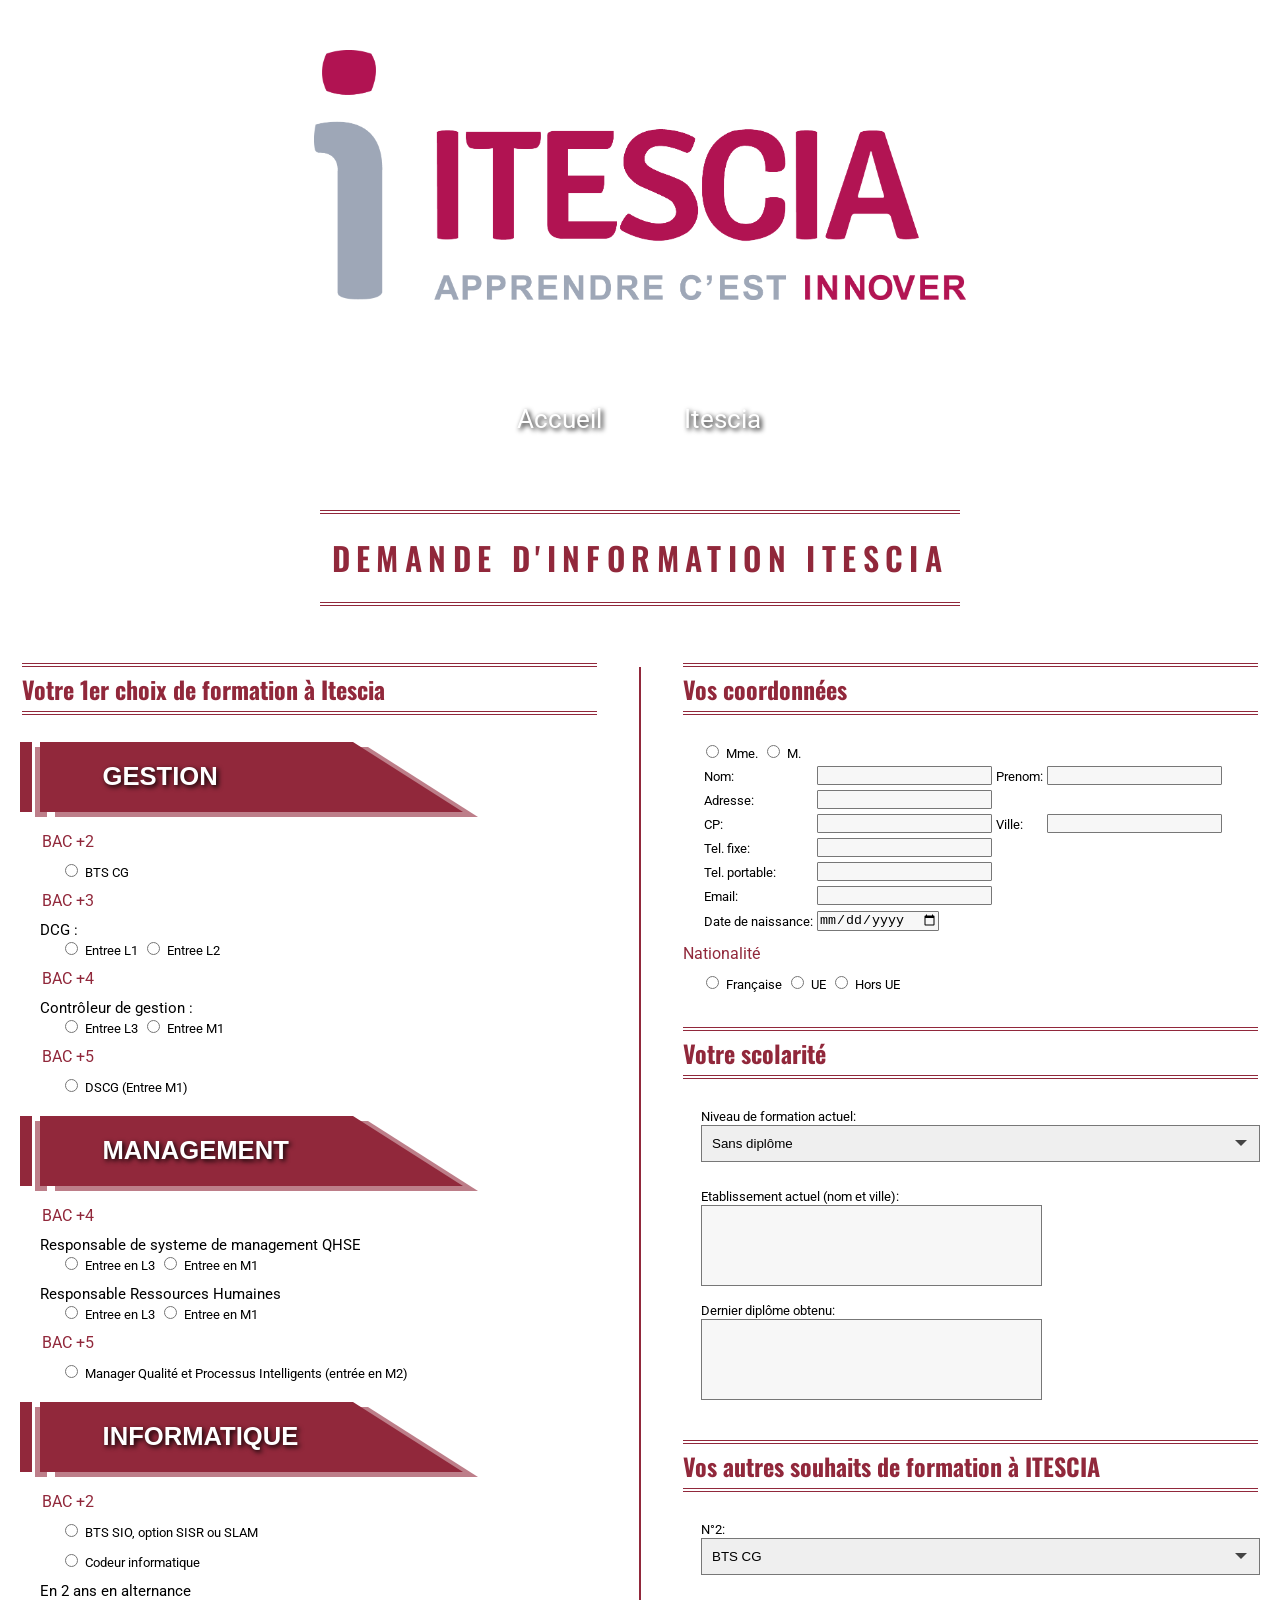
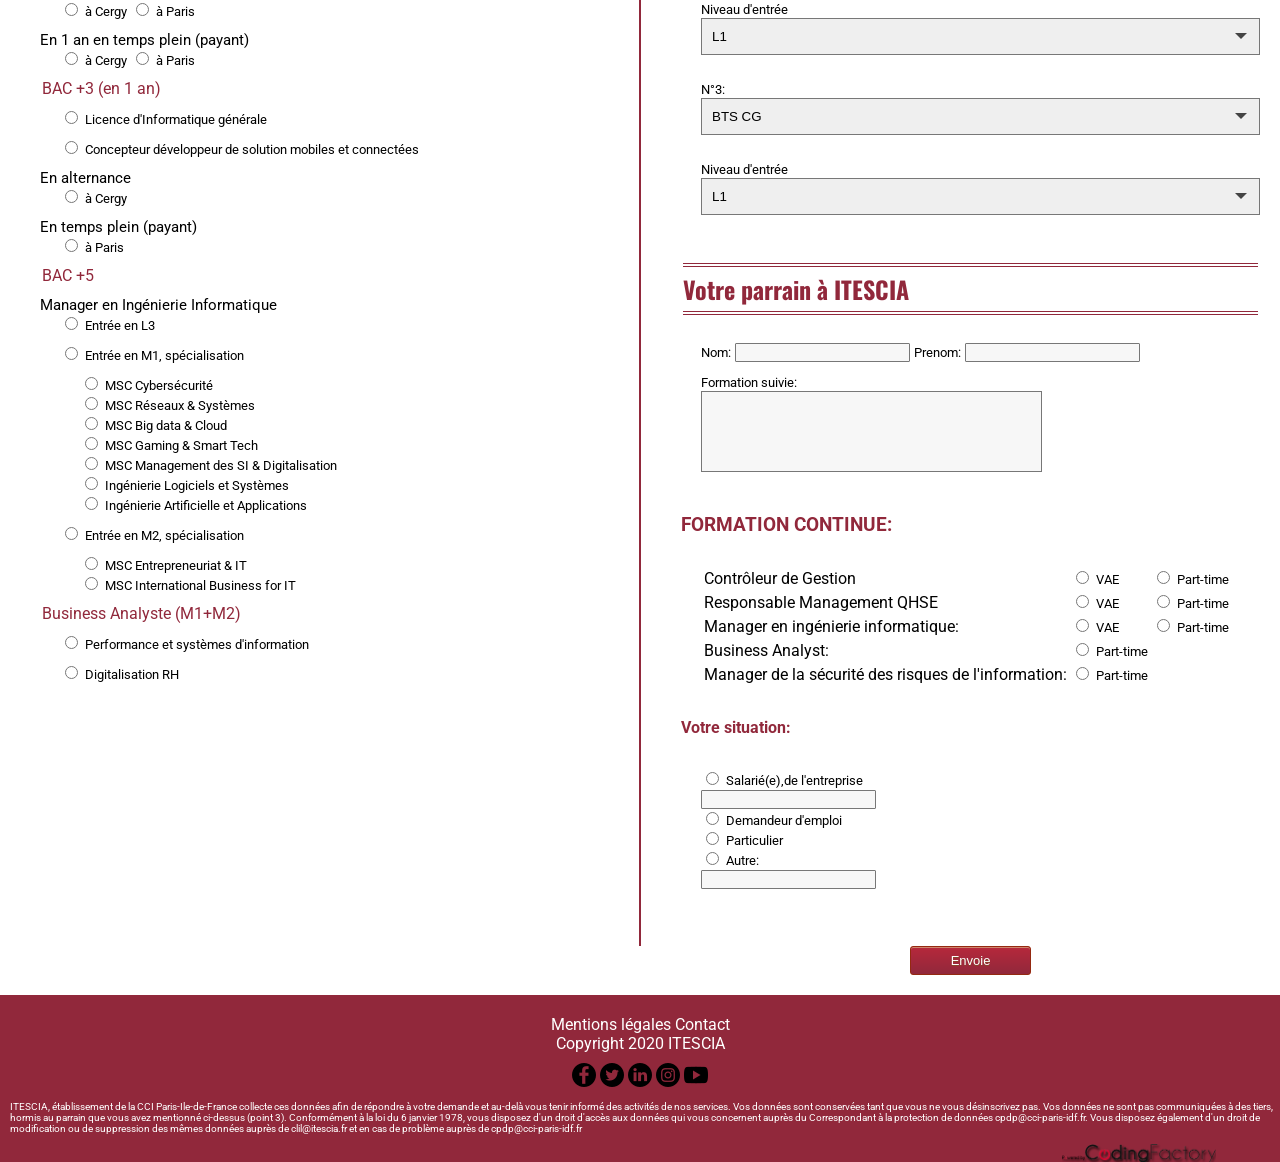
==== commit eb9d7052: "done" ====
--- a/index.html
+++ b/index.html
@@ -29,14 +29,16 @@
 
 <body>
 
-    <div class="flex-col">
-        <p class="p-title">
-        <h1 class="title">Demande d'information Itescia</h1>
-        </p>
-    </div>
+        <div class="p-title">
+            <h1 class="title">Demande d'information Itescia</h1>
+        </div>
+
     <form>
+
         <section>
-            <h2 class="subtitle">Votre 1er choix de formation à Itescia</h2>
+            <div class="p-subtitle">
+                <h2 class="subtitle">Votre 1er choix de formation à Itescia</h2>
+            </div>
             <aside>
                 <div class="rectangle"></div>
                 <div class="banniere_management">
@@ -334,11 +336,14 @@
         <div class="flex-ligne">
             <div class="border-line"></div>
         </div>
+
         <section>
 
 
                 <article>
-                    <h2 class="subtitle">Vos coordonnées</h2>
+                    <div class="p-subtitle">
+                        <h2 class="subtitle">Vos coordonnées</h2>
+                    </div>
                     <div class="list">
                         <input type="radio"
                                name="gender"
@@ -472,16 +477,20 @@
                         <h2 class="subtitle">Votre scolarité</h2>
                     </div>
                     <div class="list">
+                        <div class="formfield-select">
                         <label for="formation">Niveau de formation actuel:</label>
-                        <select name="formation" id="formation">
-                            <option value="none">Sans diplôme</option>
-                            <option value="bac">Niveau BAC</option>
-                            <option value="bac1">BAC +1</option>
-                            <option value="bac2">BAC +2</option>
-                            <option value="bac3">BAC +3</option>
-                            <option value="bac4">BAC +4</option>
-                            <option value="bac5">BAC +5</option>
-                        </select>
+                            <div class="formfield-select--container">
+                                <select name="formation" id="formation">
+                                    <option value="none">Sans diplôme</option>
+                                    <option value="bac">Niveau BAC</option>
+                                    <option value="bac1">BAC +1</option>
+                                    <option value="bac2">BAC +2</option>
+                                    <option value="bac3">BAC +3</option>
+                                    <option value="bac4">BAC +4</option>
+                                    <option value="bac5">BAC +5</option>
+                                </select>
+                            </div>
+                        </div>
                     </div>
                     <div class="flex-col">
                         <div class="list">
@@ -513,102 +522,122 @@
 
 
             <article>
-                <h2 class="subtitle">Vos autres souhaits de formation à ITESCIA</h2>
-                <div class="list">
-                    <label for="choice_2">N°2:</label>
-                    <select name="choice" id="choice_2">
-                                <option value="bts_cg">BTS CG</option>
-                                <option value="dcg_l1">DCG entrée en L1</option>
-                                <option value="dcg_l2">DCG entrée en L2</option>
-                                <option value="bac4_l3">Contrôleur de gestion entrée en L3</option>
-                                <option value="bac_m1">Contrôleur de gestion entrée en M1</option>
-                                <option value="bac5">DSCG entrée M1</option>
-                                <option value="rsmqhse_l3">Responsable de systeme de management QHSE entrée en L3</option>
-                                <option value="rsmqhse_m1">Responsable de systeme de management QHSE entrée en M1</option>
-                                <option value="rrh_l3">Responsable Ressources Humaines entrée en L3</option>
-                                <option value="rrh_m1">Responsable Ressources Humaines entrée en M1</option>
-                                <option value="mqpi">Contrôleur de gestion entrée M1</option>
-                                <option value="bac5">Manager Qualité et Processus Intelligents entrée en M2</option>
-                                <option value="bts_sio"> BTS SIO option SISR ou SLAM</option>
-                                <option value="codeur_cergy">Codeur informatique en temps plein (payant) à Cergy</option>
-                                <option value="codeur_paris">Codeur informatique en temps plein (payant) à Paris</option>
-                                <option value="codeur_cergy_alt">Codeur informatique en alternance à Cergy</option>
-                                <option value="codeur_paris_alt">Codeur informatique en alternance à Paris</option>
-                                <option value="lig">Licence d'Informatique générale</option>
-                                <option value="cdsmc_cergy">Concepteur développeur de solution mobiles et connectées en alternance à Cergy</option>
-                                <option value="cdsmc_paris">Concepteur développeur de solution mobiles et connectées en temps plein (payant) à Paris</option>
-                                <option value="mii_l3">Manager en Ingénierie Informatique entrée en L3</option>
-                                <option value="msc_cyb">Manager en Ingénierie Informatique entrée en M1 spécialisation MSC Cybersécurité</option>
-                                <option value="msc_rs">Manager en Ingénierie Informatique entrée en M1 spécialisation MSC Réseaux & Systèmes</option>
-                                <option value="msc_bigdata">Manager en Ingénierie Informatique entrée en M1 spécialisation MSC Big data & Cloud</option>
-                                <option value="msc_gaming">Manager en Ingénierie Informatique entrée en M1 spécialisation MSC Gaming & Smart Tech</option>
-                                <option value="msc_mana_si">Manager en Ingénierie Informatique entrée en M1 spécialisation MSC Management des SI & Digitalisation</option>
-                                <option value="ing_log_sys">Manager en Ingénierie Informatique entrée en M1 spécialisation Ingénierie Logiciels et Systèmes</option>
-                                <option value="ing_ia">Manager en Ingénierie Informatique entrée en M1 spécialisation Ingénierie Artificielle et Applications</option>
-                                <option value="msc_ent_it">Manager en Ingénierie Informatique entrée en M2 spécialisation MSC Entrepreneuriat & IT</option>
-                                <option value="msc_int_it">Manager en Ingénierie Informatique entrée en M2 spécialisation MSC International Business for IT</option>
-                                <option value="perfo_sys_info">Business Analyste Performance et systèmes d'information</option>
-                                <option value="digi_rh">Business Analyste Digitalisation RH</option>
-                            </select>
-                    <label for="level_2">Niveau d'entrée</label>
-                    <select name="level" id="level_2">
-                                <option value="bac1">L1</option>
-                                <option value="bac2">L2</option>
-                                <option value="bac3">L3</option>
-                                <option value="bac4">M1</option>
-                                <option value="bac5">M2</option>
-                            </select>
-                </div>
-                <div class="list">
-                    <label for="choice_3">N°3:</label>
-                    <select name="choice" id="choice_3">
-                                <option value="bts_cg">BTS CG</option>
-                                <option value="dcg_l1">DCG entrée en L1</option>
-                                <option value="dcg_l2">DCG entrée en L2</option>
-                                <option value="bac4_l3">Contrôleur de gestion entrée en L3</option>
-                                <option value="bac_m1">Contrôleur de gestion entrée en M1</option>
-                                <option value="bac5">DSCG entrée M1</option>
-                                <option value="rsmqhse_l3">Responsable de systeme de management QHSE entrée en L3</option>
-                                <option value="rsmqhse_m1">Responsable de systeme de management QHSE entrée en M1</option>
-                                <option value="rrh_l3">Responsable Ressources Humaines entrée en L3</option>
-                                <option value="rrh_m1">Responsable Ressources Humaines entrée en M1</option>
-                                <option value="mqpi">Contrôleur de gestion entrée M1</option>
-                                <option value="bac5">Manager Qualité et Processus Intelligents entrée en M2</option>
-                                <option value="bts_sio"> BTS SIO option SISR ou SLAM</option>
-                                <option value="codeur_cergy">Codeur informatique en temps plein (payant) à Cergy</option>
-                                <option value="codeur_paris">Codeur informatique en temps plein (payant) à Paris</option>
-                                <option value="codeur_cergy_alt">Codeur informatique en alternance à Cergy</option>
-                                <option value="codeur_paris_alt">Codeur informatique en alternance à Paris</option>
-                                <option value="lig">Licence d'Informatique générale</option>
-                                <option value="cdsmc_cergy">Concepteur développeur de solution mobiles et connectées en alternance à Cergy</option>
-                                <option value="cdsmc_paris">Concepteur développeur de solution mobiles et connectées en temps plein (payant) à Paris</option>
-                                <option value="mii_l3">Manager en Ingénierie Informatique entrée en L3</option>
-                                <option value="msc_cyb">Manager en Ingénierie Informatique entrée en M1 spécialisation MSC Cybersécurité</option>
-                                <option value="msc_rs">Manager en Ingénierie Informatique entrée en M1 spécialisation MSC Réseaux & Systèmes</option>
-                                <option value="msc_bigdata">Manager en Ingénierie Informatique entrée en M1 spécialisation MSC Big data & Cloud</option>
-                                <option value="msc_gaming">Manager en Ingénierie Informatique entrée en M1 spécialisation MSC Gaming & Smart Tech</option>
-                                <option value="msc_mana_si">Manager en Ingénierie Informatique entrée en M1 spécialisation MSC Management des SI & Digitalisation</option>
-                                <option value="ing_log_sys">Manager en Ingénierie Informatique entrée en M1 spécialisation Ingénierie Logiciels et Systèmes</option>
-                                <option value="ing_ia">Manager en Ingénierie Informatique entrée en M1 spécialisation Ingénierie Artificielle et Applications</option>
-                                <option value="msc_ent_it">Manager en Ingénierie Informatique entrée en M2 spécialisation MSC Entrepreneuriat & IT</option>
-                                <option value="msc_int_it">Manager en Ingénierie Informatique entrée en M2 spécialisation MSC International Business for IT</option>
-                                <option value="perfo_sys_info">Business Analyste Performance et systèmes d'information</option>
-                                <option value="digi_rh">Business Analyste Digitalisation RH</option>
-                            </select>
-                    <label for="level_3">Niveau d'entrée</label>
-                    <select name="level" id="level_3">
-                                <option value="bac1">L1</option>
-                                <option value="bac2">L2</option>
-                                <option value="bac3">L3</option>
-                                <option value="bac4">M1</option>
-                                <option value="bac5">M2</option>
-                            </select>
+                <div class="p-subtitle">
+                    <h2 class="subtitle">Vos autres souhaits de formation à ITESCIA</h2>
+                </div>
+                <div class="list">
+                    <div class="formfield-select">
+                        <label for="choice_2">N°2:</label>
+                        <div class="formfield-select--container">
+                            <select name="choice" id="choice_2">
+                                        <option value="bts_cg">BTS CG</option>
+                                        <option value="dcg_l1">DCG entrée en L1</option>
+                                        <option value="dcg_l2">DCG entrée en L2</option>
+                                        <option value="bac4_l3">Contrôleur de gestion entrée en L3</option>
+                                        <option value="bac_m1">Contrôleur de gestion entrée en M1</option>
+                                        <option value="bac5">DSCG entrée M1</option>
+                                        <option value="rsmqhse_l3">Responsable de systeme de management QHSE entrée en L3</option>
+                                        <option value="rsmqhse_m1">Responsable de systeme de management QHSE entrée en M1</option>
+                                        <option value="rrh_l3">Responsable Ressources Humaines entrée en L3</option>
+                                        <option value="rrh_m1">Responsable Ressources Humaines entrée en M1</option>
+                                        <option value="mqpi">Contrôleur de gestion entrée M1</option>
+                                        <option value="bac5">Manager Qualité et Processus Intelligents entrée en M2</option>
+                                        <option value="bts_sio"> BTS SIO option SISR ou SLAM</option>
+                                        <option value="codeur_cergy">Codeur informatique en temps plein (payant) à Cergy</option>
+                                        <option value="codeur_paris">Codeur informatique en temps plein (payant) à Paris</option>
+                                        <option value="codeur_cergy_alt">Codeur informatique en alternance à Cergy</option>
+                                        <option value="codeur_paris_alt">Codeur informatique en alternance à Paris</option>
+                                        <option value="lig">Licence d'Informatique générale</option>
+                                        <option value="cdsmc_cergy">Concepteur développeur de solution mobiles et connectées en alternance à Cergy</option>
+                                        <option value="cdsmc_paris">Concepteur développeur de solution mobiles et connectées en temps plein (payant) à Paris</option>
+                                        <option value="mii_l3">Manager en Ingénierie Informatique entrée en L3</option>
+                                        <option value="msc_cyb">Manager en Ingénierie Informatique entrée en M1 spécialisation MSC Cybersécurité</option>
+                                        <option value="msc_rs">Manager en Ingénierie Informatique entrée en M1 spécialisation MSC Réseaux & Systèmes</option>
+                                        <option value="msc_bigdata">Manager en Ingénierie Informatique entrée en M1 spécialisation MSC Big data & Cloud</option>
+                                        <option value="msc_gaming">Manager en Ingénierie Informatique entrée en M1 spécialisation MSC Gaming & Smart Tech</option>
+                                        <option value="msc_mana_si">Manager en Ingénierie Informatique entrée en M1 spécialisation MSC Management des SI & Digitalisation</option>
+                                        <option value="ing_log_sys">Manager en Ingénierie Informatique entrée en M1 spécialisation Ingénierie Logiciels et Systèmes</option>
+                                        <option value="ing_ia">Manager en Ingénierie Informatique entrée en M1 spécialisation Ingénierie Artificielle et Applications</option>
+                                        <option value="msc_ent_it">Manager en Ingénierie Informatique entrée en M2 spécialisation MSC Entrepreneuriat & IT</option>
+                                        <option value="msc_int_it">Manager en Ingénierie Informatique entrée en M2 spécialisation MSC International Business for IT</option>
+                                        <option value="perfo_sys_info">Business Analyste Performance et systèmes d'information</option>
+                                        <option value="digi_rh">Business Analyste Digitalisation RH</option>
+                                    </select>
+                        </div>
+                    </div>
+                    <div class="formfield-select">
+                        <label for="level_2">Niveau d'entrée</label>
+                        <div class="formfield-select--container">
+                            <select name="level" id="level_2">
+                                        <option value="bac1">L1</option>
+                                        <option value="bac2">L2</option>
+                                        <option value="bac3">L3</option>
+                                        <option value="bac4">M1</option>
+                                        <option value="bac5">M2</option>
+                                    </select>
+                        </div>
+                    </div>
+                </div>
+                <div class="list">
+                    <div class="formfield-select">
+                        <label for="choice_3">N°3:</label>
+                        <div class="formfield-select--container">
+                            <select name="choice" id="choice_3">
+                                        <option value="bts_cg">BTS CG</option>
+                                        <option value="dcg_l1">DCG entrée en L1</option>
+                                        <option value="dcg_l2">DCG entrée en L2</option>
+                                        <option value="bac4_l3">Contrôleur de gestion entrée en L3</option>
+                                        <option value="bac_m1">Contrôleur de gestion entrée en M1</option>
+                                        <option value="bac5">DSCG entrée M1</option>
+                                        <option value="rsmqhse_l3">Responsable de systeme de management QHSE entrée en L3</option>
+                                        <option value="rsmqhse_m1">Responsable de systeme de management QHSE entrée en M1</option>
+                                        <option value="rrh_l3">Responsable Ressources Humaines entrée en L3</option>
+                                        <option value="rrh_m1">Responsable Ressources Humaines entrée en M1</option>
+                                        <option value="mqpi">Contrôleur de gestion entrée M1</option>
+                                        <option value="bac5">Manager Qualité et Processus Intelligents entrée en M2</option>
+                                        <option value="bts_sio"> BTS SIO option SISR ou SLAM</option>
+                                        <option value="codeur_cergy">Codeur informatique en temps plein (payant) à Cergy</option>
+                                        <option value="codeur_paris">Codeur informatique en temps plein (payant) à Paris</option>
+                                        <option value="codeur_cergy_alt">Codeur informatique en alternance à Cergy</option>
+                                        <option value="codeur_paris_alt">Codeur informatique en alternance à Paris</option>
+                                        <option value="lig">Licence d'Informatique générale</option>
+                                        <option value="cdsmc_cergy">Concepteur développeur de solution mobiles et connectées en alternance à Cergy</option>
+                                        <option value="cdsmc_paris">Concepteur développeur de solution mobiles et connectées en temps plein (payant) à Paris</option>
+                                        <option value="mii_l3">Manager en Ingénierie Informatique entrée en L3</option>
+                                        <option value="msc_cyb">Manager en Ingénierie Informatique entrée en M1 spécialisation MSC Cybersécurité</option>
+                                        <option value="msc_rs">Manager en Ingénierie Informatique entrée en M1 spécialisation MSC Réseaux & Systèmes</option>
+                                        <option value="msc_bigdata">Manager en Ingénierie Informatique entrée en M1 spécialisation MSC Big data & Cloud</option>
+                                        <option value="msc_gaming">Manager en Ingénierie Informatique entrée en M1 spécialisation MSC Gaming & Smart Tech</option>
+                                        <option value="msc_mana_si">Manager en Ingénierie Informatique entrée en M1 spécialisation MSC Management des SI & Digitalisation</option>
+                                        <option value="ing_log_sys">Manager en Ingénierie Informatique entrée en M1 spécialisation Ingénierie Logiciels et Systèmes</option>
+                                        <option value="ing_ia">Manager en Ingénierie Informatique entrée en M1 spécialisation Ingénierie Artificielle et Applications</option>
+                                        <option value="msc_ent_it">Manager en Ingénierie Informatique entrée en M2 spécialisation MSC Entrepreneuriat & IT</option>
+                                        <option value="msc_int_it">Manager en Ingénierie Informatique entrée en M2 spécialisation MSC International Business for IT</option>
+                                        <option value="perfo_sys_info">Business Analyste Performance et systèmes d'information</option>
+                                        <option value="digi_rh">Business Analyste Digitalisation RH</option>
+                                    </select>
+                        </div>
+                    </div>
+                    <div class="formfield-select">
+                        <label for="level_3">Niveau d'entrée</label>
+                        <div class="formfield-select--container">
+                            <select name="level" id="level_3">
+                                        <option value="bac1">L1</option>
+                                        <option value="bac2">L2</option>
+                                        <option value="bac3">L3</option>
+                                        <option value="bac4">M1</option>
+                                        <option value="bac5">M2</option>
+                                    </select>
+                        </div>
+                    </div>
                 </div>
             </article>
 
 
                 <article>
-                    <h2 class="subtitle">Votre parrain à ITESCIA</h2>
+                    <div class="p-subtitle">
+                        <h2 class="subtitle">Votre parrain à ITESCIA</h2>
+                    </div>
                     <div class="list">
                         <div class="flex-responsive">
                             <label for="last_name_1">Nom:</label>
--- a/assets/css/style.css
+++ b/assets/css/style.css
@@ -1,4 +1,5 @@
 @import url('https://fonts.googleapis.com/css?family=Poppins:900i');
+@import url('https://fonts.googleapis.com/css?family=Oswald&display=swap');
 
 
 header li {
@@ -43,9 +44,9 @@
 }
 
 textarea {
-    border-radius: 5px;
-    border-style: groove;
-    padding: 2px;
+    background-color: #f7f7f7;
+    border: #777 1px solid;
+    overflow: hidden;
 }
 
 header a:hover{
@@ -145,46 +146,22 @@
     height: auto;
 }
 
-input:hover[type="text"] {
-    border-radius: 5px;
-    border-style: groove;
-    padding: 2px;
-}
-
-input:hover[type="tel"] {
-    border-radius: 5px;
-    border-style: groove;
-    padding: 2px;
-}
-
-input:hover[type="email"] {
-    border-radius: 5px;
-    border-style: groove;
-    padding: 2px;
-}
-
-input:hover[type="date"] {
-    border-radius: 5px;
-    border-style: groove;
-    padding: 2px;
-}
-
-
 
 .title {
     color: #91283b;
-
-    margin-top: 0px;
+    font: 600 2em/1.5 "Oswald"; color: #91283b;
+    text-align: center;
+    margin-top: 30px;
     padding-top: 20px;
     padding-bottom: 20px;
-    : ;
 
 }
 
 .subtitle {
     color: #91283b;
     justify-content: center;
-
+    padding-top: 10px;
+    padding-bottom: 10px;
 }
 
 .gestion {
@@ -248,12 +225,9 @@
     border-bottom: 70px solid #91283b;
     border-left  : 0px solid transparent;
     border-right : 110px solid transparent;
-
     height : 0;
     width  : 54%;
-
     margin-left: 20px;
-
     position: relative;
     z-index: 2;
 }
@@ -301,6 +275,7 @@
     height: 95%;
     border-right: 2px solid #91283b;
     margin-right: 20px;
+    margin-left: 20px;
 }
 
 
@@ -338,7 +313,7 @@
 }
 
 .btn-center {
-    position: absolute;
+    position: relative;
     width: 100%;
     margin-top: 10%;
 }
@@ -350,13 +325,10 @@
     justify-content: center;
 }
 
+
 .p-title{
-    font: 700 4em/1 "Oswald", sans-serif;
-    padding: .25em 0 .325em;
-    display: block;
-    margin: 2px;
-    text-shadow: 0 0 80px #91283B;
-
+    display: flex;
+    justify-content: center;
 }
 
 .p-subtitle {
@@ -364,7 +336,6 @@
     padding: .25em 0 .325em;
     display: block;
     margin: 2px;
-
 }
 h1{
     text-transform: uppercase;
@@ -374,14 +345,84 @@
     padding: 1.5em 0em;
     position: relative;
     top: 10px;
-    left: 50%;
-    width: 40em;
-    margin: 0 0 0 -20em;
+    width: 20em;
 }
 
 h2 {
     border: 4px double #91283B;
     border-width: 4px 0;
+}
+
+.formfield-select {
+    position: relative;
+}
+
+.formfield-select--container {
+    position: relative;
+
+    background-color: #fff;
+    border: #777 1px solid;
+    margin: 0 0 1.5em 0;
+
+    overflow: hidden;
+}
+
+.formfield-select--container select {
+    -webkit-appearance: none;
+    -moz-appearance: none;
+    appearance: none;
+
+    width: 110%;
+
+    height: auto;
+    border: 0;
+    margin: 0;
+    padding: .75em;
+    border-radius: 0;
+
+
+    overflow: hidden;
+    text-overflow: ellipsis;
+}
+
+.formfield-select--container::after {
+    content: '';
+    position: absolute;
+    top: 50%;
+    margin-top: -3px;
+    right: .75em;
+    display: block;
+    width: 0; height: 0;
+    border-color: transparent;
+    border-top-color: #444;
+    border-width: 6px;
+    border-style: solid;
+    pointer-events: none;
+}
+
+input[type="date"] {
+    background-color: #f7f7f7;
+    border: #777 1px solid;
+    overflow: hidden;
+}
+
+input[type="text"] {
+
+    background-color: #f7f7f7;
+    border: #777 1px solid;
+    overflow: hidden;
+}
+
+input[type="tel"] {
+    background-color: #f7f7f7;
+    border: #777777 1px solid;
+    overflow: hidden;
+}
+
+input[type="email"] {
+    background-color: #f7f7f7;
+    border: #777 1px solid;
+    overflow: hidden;
 }
 
 @media screen and (max-width: 950px) {
@@ -425,18 +466,34 @@
 
     input[type="date"] {
         width: 74%;
+        background-color: #f7f7f7;
+        border: #777 1px solid;
+        margin: 0 0 1.5em 0;
+        overflow: hidden;
     }
 
     input[type="text"] {
         width: 75%;
+        background-color: #f7f7f7;
+        border: #777 1px solid;
+        margin: 0 0 1.5em 0;
+        overflow: hidden;
     }
 
     input[type="tel"] {
         width: 75%;
+        background-color: #f7f7f7;
+        border: #777 1px solid;
+        margin: 0 0 1.5em 0;
+        overflow: hidden;
     }
 
     input[type="email"] {
         width: 75%;
+        background-color: #f7f7f7;
+        border: #777 1px solid;
+        margin: 0 0 1.5em 0;
+        overflow: hidden;
     }
 
     .border-line{
@@ -445,11 +502,6 @@
         margin-right:  100px;
     }
 
-    .btn-center {
-        position: absolute;
-        width: 100%;
-
-    }
 
     #conteneur{
         height: 150px;
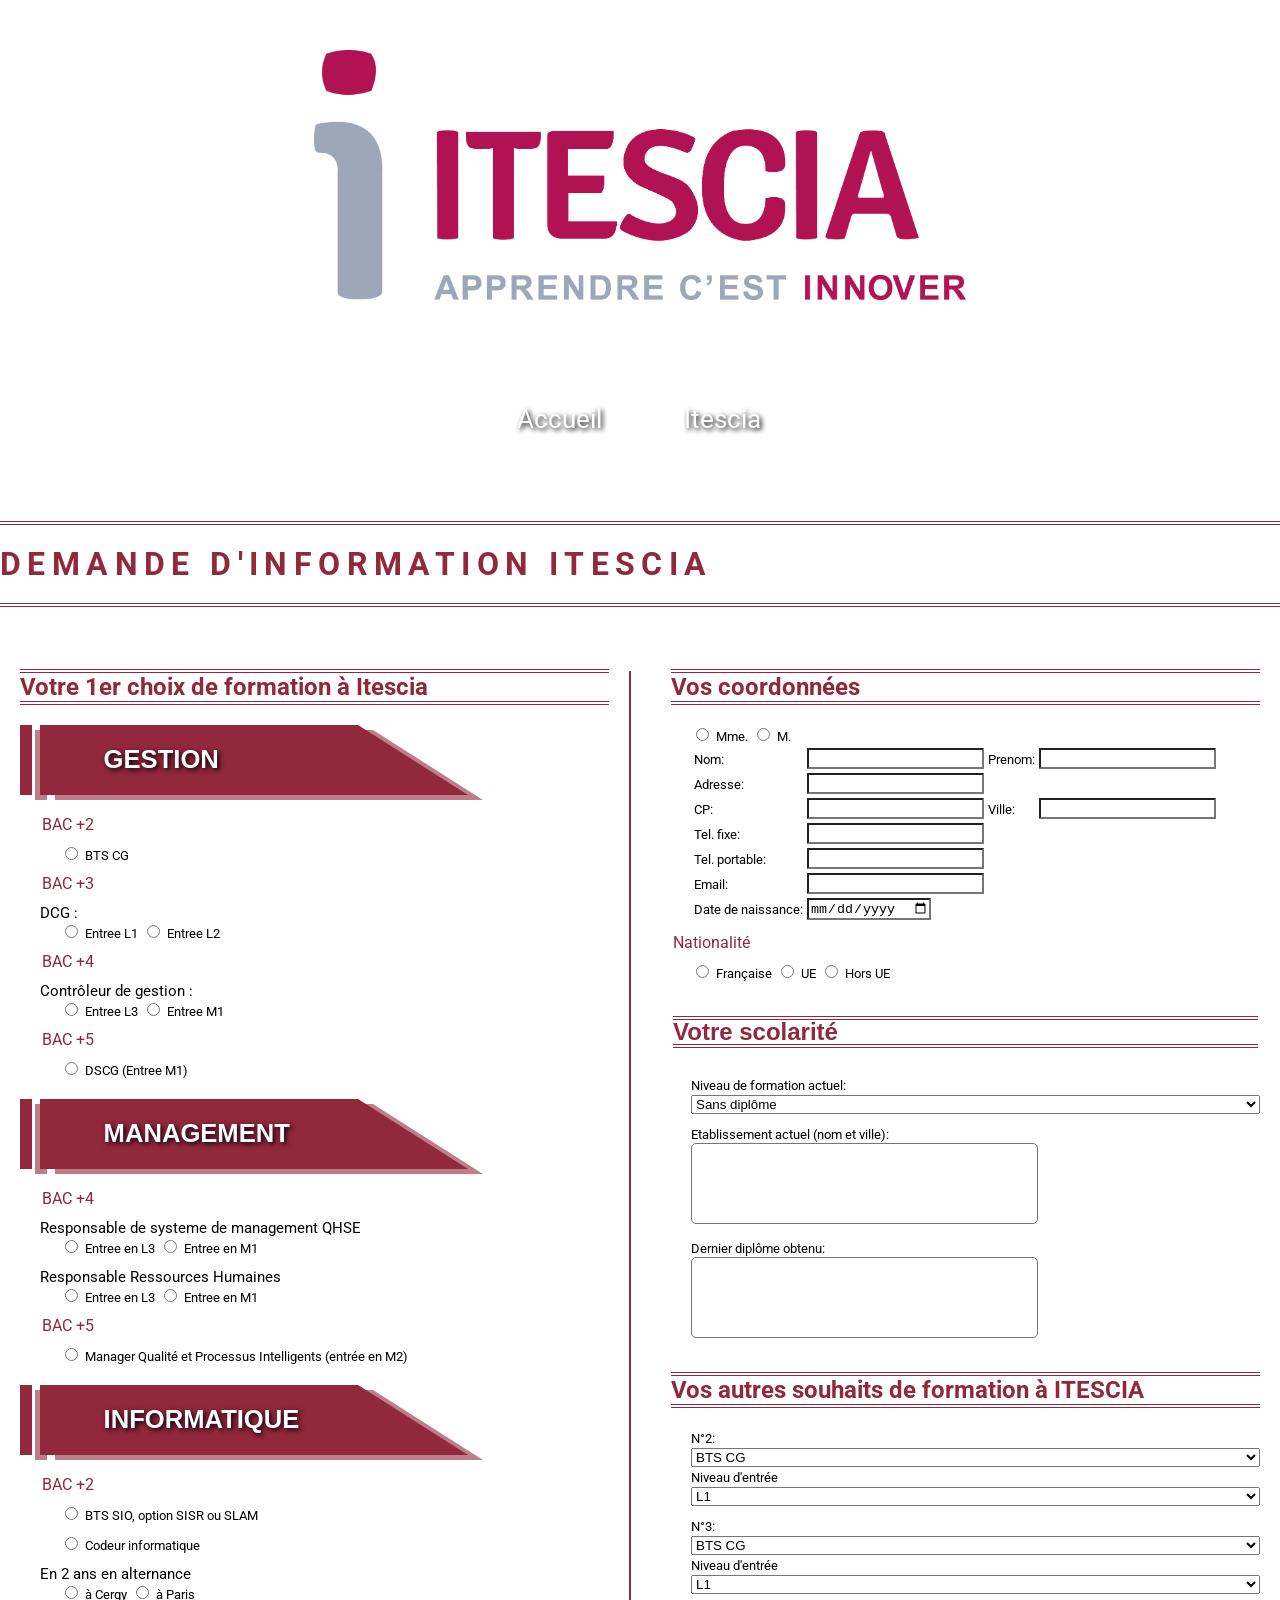
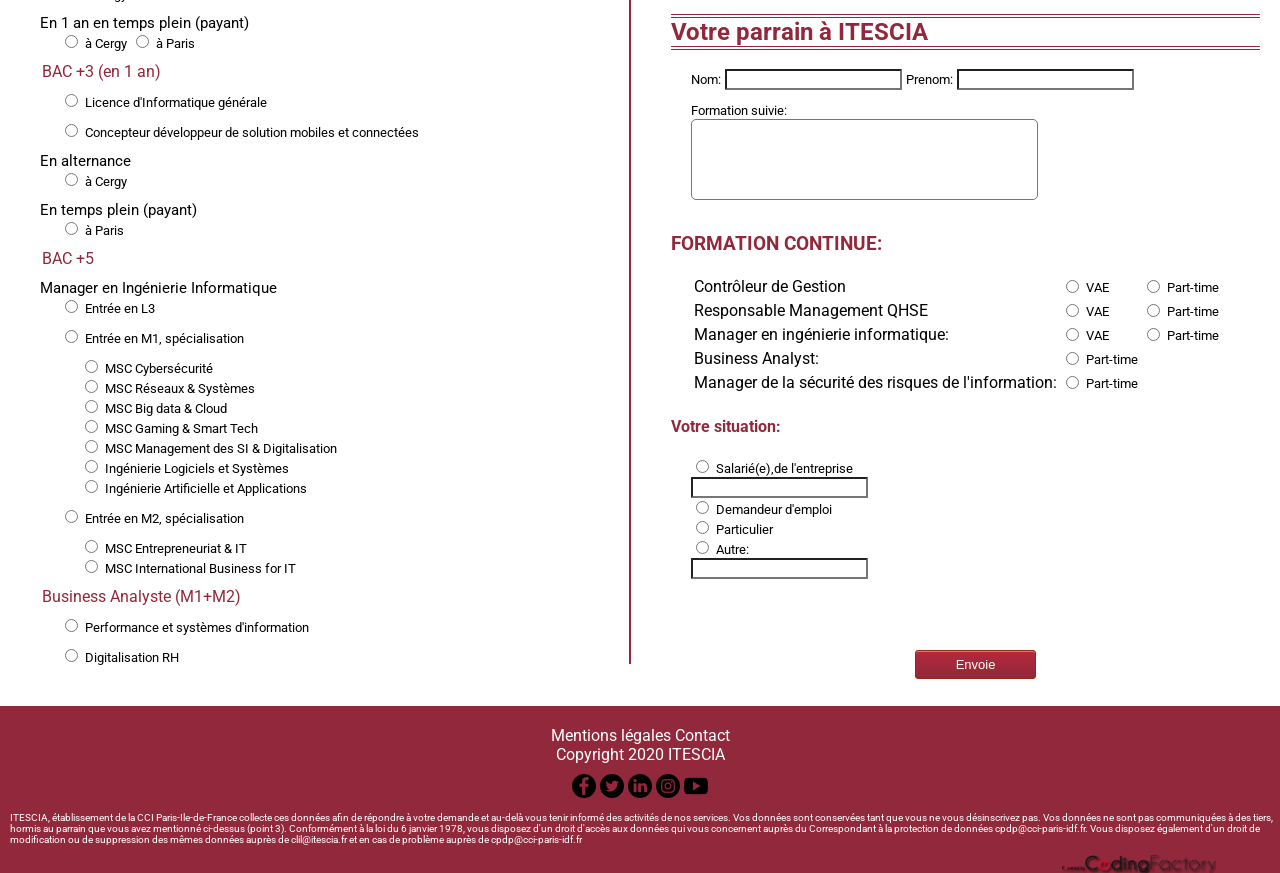
==== commit a379bf1c: "rien de modifier" ====
--- a/index.html
+++ b/index.html
@@ -16,6 +16,7 @@
                  alt="Logo itescia"
                  height="250px">
         </div>
+
     </figure>
     <nav>
         <ul>
@@ -29,16 +30,14 @@
 
 <body>
 
-        <div class="p-title">
-            <h1 class="title">Demande d'information Itescia</h1>
-        </div>
-
+    <div class="flex-col">
+        <p class="p-title">
+        <h1 class="title">Demande d'information Itescia</h1>
+        </p>
+    </div>
     <form>
-
         <section>
-            <div class="p-subtitle">
-                <h2 class="subtitle">Votre 1er choix de formation à Itescia</h2>
-            </div>
+            <h2 class="subtitle">Votre 1er choix de formation à Itescia</h2>
             <aside>
                 <div class="rectangle"></div>
                 <div class="banniere_management">
@@ -50,7 +49,7 @@
             <article class="gestion">
                 <legend>BAC +2</legend>
                 <div class="list">
-                    <input type="radio"
+                    <input class="b-contain" type="radio"
                            id="bts_cg"
                            name="select_formation"
                            value="bts_cg">
@@ -336,14 +335,11 @@
         <div class="flex-ligne">
             <div class="border-line"></div>
         </div>
-
         <section>
 
 
                 <article>
-                    <div class="p-subtitle">
-                        <h2 class="subtitle">Vos coordonnées</h2>
-                    </div>
+                    <h2 class="subtitle">Vos coordonnées</h2>
                     <div class="list">
                         <input type="radio"
                                name="gender"
@@ -477,20 +473,16 @@
                         <h2 class="subtitle">Votre scolarité</h2>
                     </div>
                     <div class="list">
-                        <div class="formfield-select">
                         <label for="formation">Niveau de formation actuel:</label>
-                            <div class="formfield-select--container">
-                                <select name="formation" id="formation">
-                                    <option value="none">Sans diplôme</option>
-                                    <option value="bac">Niveau BAC</option>
-                                    <option value="bac1">BAC +1</option>
-                                    <option value="bac2">BAC +2</option>
-                                    <option value="bac3">BAC +3</option>
-                                    <option value="bac4">BAC +4</option>
-                                    <option value="bac5">BAC +5</option>
-                                </select>
-                            </div>
-                        </div>
+                        <select name="formation" id="formation">
+                            <option value="none">Sans diplôme</option>
+                            <option value="bac">Niveau BAC</option>
+                            <option value="bac1">BAC +1</option>
+                            <option value="bac2">BAC +2</option>
+                            <option value="bac3">BAC +3</option>
+                            <option value="bac4">BAC +4</option>
+                            <option value="bac5">BAC +5</option>
+                        </select>
                     </div>
                     <div class="flex-col">
                         <div class="list">
@@ -522,122 +514,102 @@
 
 
             <article>
-                <div class="p-subtitle">
-                    <h2 class="subtitle">Vos autres souhaits de formation à ITESCIA</h2>
-                </div>
-                <div class="list">
-                    <div class="formfield-select">
-                        <label for="choice_2">N°2:</label>
-                        <div class="formfield-select--container">
-                            <select name="choice" id="choice_2">
-                                        <option value="bts_cg">BTS CG</option>
-                                        <option value="dcg_l1">DCG entrée en L1</option>
-                                        <option value="dcg_l2">DCG entrée en L2</option>
-                                        <option value="bac4_l3">Contrôleur de gestion entrée en L3</option>
-                                        <option value="bac_m1">Contrôleur de gestion entrée en M1</option>
-                                        <option value="bac5">DSCG entrée M1</option>
-                                        <option value="rsmqhse_l3">Responsable de systeme de management QHSE entrée en L3</option>
-                                        <option value="rsmqhse_m1">Responsable de systeme de management QHSE entrée en M1</option>
-                                        <option value="rrh_l3">Responsable Ressources Humaines entrée en L3</option>
-                                        <option value="rrh_m1">Responsable Ressources Humaines entrée en M1</option>
-                                        <option value="mqpi">Contrôleur de gestion entrée M1</option>
-                                        <option value="bac5">Manager Qualité et Processus Intelligents entrée en M2</option>
-                                        <option value="bts_sio"> BTS SIO option SISR ou SLAM</option>
-                                        <option value="codeur_cergy">Codeur informatique en temps plein (payant) à Cergy</option>
-                                        <option value="codeur_paris">Codeur informatique en temps plein (payant) à Paris</option>
-                                        <option value="codeur_cergy_alt">Codeur informatique en alternance à Cergy</option>
-                                        <option value="codeur_paris_alt">Codeur informatique en alternance à Paris</option>
-                                        <option value="lig">Licence d'Informatique générale</option>
-                                        <option value="cdsmc_cergy">Concepteur développeur de solution mobiles et connectées en alternance à Cergy</option>
-                                        <option value="cdsmc_paris">Concepteur développeur de solution mobiles et connectées en temps plein (payant) à Paris</option>
-                                        <option value="mii_l3">Manager en Ingénierie Informatique entrée en L3</option>
-                                        <option value="msc_cyb">Manager en Ingénierie Informatique entrée en M1 spécialisation MSC Cybersécurité</option>
-                                        <option value="msc_rs">Manager en Ingénierie Informatique entrée en M1 spécialisation MSC Réseaux & Systèmes</option>
-                                        <option value="msc_bigdata">Manager en Ingénierie Informatique entrée en M1 spécialisation MSC Big data & Cloud</option>
-                                        <option value="msc_gaming">Manager en Ingénierie Informatique entrée en M1 spécialisation MSC Gaming & Smart Tech</option>
-                                        <option value="msc_mana_si">Manager en Ingénierie Informatique entrée en M1 spécialisation MSC Management des SI & Digitalisation</option>
-                                        <option value="ing_log_sys">Manager en Ingénierie Informatique entrée en M1 spécialisation Ingénierie Logiciels et Systèmes</option>
-                                        <option value="ing_ia">Manager en Ingénierie Informatique entrée en M1 spécialisation Ingénierie Artificielle et Applications</option>
-                                        <option value="msc_ent_it">Manager en Ingénierie Informatique entrée en M2 spécialisation MSC Entrepreneuriat & IT</option>
-                                        <option value="msc_int_it">Manager en Ingénierie Informatique entrée en M2 spécialisation MSC International Business for IT</option>
-                                        <option value="perfo_sys_info">Business Analyste Performance et systèmes d'information</option>
-                                        <option value="digi_rh">Business Analyste Digitalisation RH</option>
-                                    </select>
-                        </div>
-                    </div>
-                    <div class="formfield-select">
-                        <label for="level_2">Niveau d'entrée</label>
-                        <div class="formfield-select--container">
-                            <select name="level" id="level_2">
-                                        <option value="bac1">L1</option>
-                                        <option value="bac2">L2</option>
-                                        <option value="bac3">L3</option>
-                                        <option value="bac4">M1</option>
-                                        <option value="bac5">M2</option>
-                                    </select>
-                        </div>
-                    </div>
-                </div>
-                <div class="list">
-                    <div class="formfield-select">
-                        <label for="choice_3">N°3:</label>
-                        <div class="formfield-select--container">
-                            <select name="choice" id="choice_3">
-                                        <option value="bts_cg">BTS CG</option>
-                                        <option value="dcg_l1">DCG entrée en L1</option>
-                                        <option value="dcg_l2">DCG entrée en L2</option>
-                                        <option value="bac4_l3">Contrôleur de gestion entrée en L3</option>
-                                        <option value="bac_m1">Contrôleur de gestion entrée en M1</option>
-                                        <option value="bac5">DSCG entrée M1</option>
-                                        <option value="rsmqhse_l3">Responsable de systeme de management QHSE entrée en L3</option>
-                                        <option value="rsmqhse_m1">Responsable de systeme de management QHSE entrée en M1</option>
-                                        <option value="rrh_l3">Responsable Ressources Humaines entrée en L3</option>
-                                        <option value="rrh_m1">Responsable Ressources Humaines entrée en M1</option>
-                                        <option value="mqpi">Contrôleur de gestion entrée M1</option>
-                                        <option value="bac5">Manager Qualité et Processus Intelligents entrée en M2</option>
-                                        <option value="bts_sio"> BTS SIO option SISR ou SLAM</option>
-                                        <option value="codeur_cergy">Codeur informatique en temps plein (payant) à Cergy</option>
-                                        <option value="codeur_paris">Codeur informatique en temps plein (payant) à Paris</option>
-                                        <option value="codeur_cergy_alt">Codeur informatique en alternance à Cergy</option>
-                                        <option value="codeur_paris_alt">Codeur informatique en alternance à Paris</option>
-                                        <option value="lig">Licence d'Informatique générale</option>
-                                        <option value="cdsmc_cergy">Concepteur développeur de solution mobiles et connectées en alternance à Cergy</option>
-                                        <option value="cdsmc_paris">Concepteur développeur de solution mobiles et connectées en temps plein (payant) à Paris</option>
-                                        <option value="mii_l3">Manager en Ingénierie Informatique entrée en L3</option>
-                                        <option value="msc_cyb">Manager en Ingénierie Informatique entrée en M1 spécialisation MSC Cybersécurité</option>
-                                        <option value="msc_rs">Manager en Ingénierie Informatique entrée en M1 spécialisation MSC Réseaux & Systèmes</option>
-                                        <option value="msc_bigdata">Manager en Ingénierie Informatique entrée en M1 spécialisation MSC Big data & Cloud</option>
-                                        <option value="msc_gaming">Manager en Ingénierie Informatique entrée en M1 spécialisation MSC Gaming & Smart Tech</option>
-                                        <option value="msc_mana_si">Manager en Ingénierie Informatique entrée en M1 spécialisation MSC Management des SI & Digitalisation</option>
-                                        <option value="ing_log_sys">Manager en Ingénierie Informatique entrée en M1 spécialisation Ingénierie Logiciels et Systèmes</option>
-                                        <option value="ing_ia">Manager en Ingénierie Informatique entrée en M1 spécialisation Ingénierie Artificielle et Applications</option>
-                                        <option value="msc_ent_it">Manager en Ingénierie Informatique entrée en M2 spécialisation MSC Entrepreneuriat & IT</option>
-                                        <option value="msc_int_it">Manager en Ingénierie Informatique entrée en M2 spécialisation MSC International Business for IT</option>
-                                        <option value="perfo_sys_info">Business Analyste Performance et systèmes d'information</option>
-                                        <option value="digi_rh">Business Analyste Digitalisation RH</option>
-                                    </select>
-                        </div>
-                    </div>
-                    <div class="formfield-select">
-                        <label for="level_3">Niveau d'entrée</label>
-                        <div class="formfield-select--container">
-                            <select name="level" id="level_3">
-                                        <option value="bac1">L1</option>
-                                        <option value="bac2">L2</option>
-                                        <option value="bac3">L3</option>
-                                        <option value="bac4">M1</option>
-                                        <option value="bac5">M2</option>
-                                    </select>
-                        </div>
-                    </div>
+                <h2 class="subtitle">Vos autres souhaits de formation à ITESCIA</h2>
+                <div class="list">
+                    <label for="choice_2">N°2:</label>
+                    <select name="choice" id="choice_2">
+                                <option value="bts_cg">BTS CG</option>
+                                <option value="dcg_l1">DCG entrée en L1</option>
+                                <option value="dcg_l2">DCG entrée en L2</option>
+                                <option value="bac4_l3">Contrôleur de gestion entrée en L3</option>
+                                <option value="bac_m1">Contrôleur de gestion entrée en M1</option>
+                                <option value="bac5">DSCG entrée M1</option>
+                                <option value="rsmqhse_l3">Responsable de systeme de management QHSE entrée en L3</option>
+                                <option value="rsmqhse_m1">Responsable de systeme de management QHSE entrée en M1</option>
+                                <option value="rrh_l3">Responsable Ressources Humaines entrée en L3</option>
+                                <option value="rrh_m1">Responsable Ressources Humaines entrée en M1</option>
+                                <option value="mqpi">Contrôleur de gestion entrée M1</option>
+                                <option value="bac5">Manager Qualité et Processus Intelligents entrée en M2</option>
+                                <option value="bts_sio"> BTS SIO option SISR ou SLAM</option>
+                                <option value="codeur_cergy">Codeur informatique en temps plein (payant) à Cergy</option>
+                                <option value="codeur_paris">Codeur informatique en temps plein (payant) à Paris</option>
+                                <option value="codeur_cergy_alt">Codeur informatique en alternance à Cergy</option>
+                                <option value="codeur_paris_alt">Codeur informatique en alternance à Paris</option>
+                                <option value="lig">Licence d'Informatique générale</option>
+                                <option value="cdsmc_cergy">Concepteur développeur de solution mobiles et connectées en alternance à Cergy</option>
+                                <option value="cdsmc_paris">Concepteur développeur de solution mobiles et connectées en temps plein (payant) à Paris</option>
+                                <option value="mii_l3">Manager en Ingénierie Informatique entrée en L3</option>
+                                <option value="msc_cyb">Manager en Ingénierie Informatique entrée en M1 spécialisation MSC Cybersécurité</option>
+                                <option value="msc_rs">Manager en Ingénierie Informatique entrée en M1 spécialisation MSC Réseaux & Systèmes</option>
+                                <option value="msc_bigdata">Manager en Ingénierie Informatique entrée en M1 spécialisation MSC Big data & Cloud</option>
+                                <option value="msc_gaming">Manager en Ingénierie Informatique entrée en M1 spécialisation MSC Gaming & Smart Tech</option>
+                                <option value="msc_mana_si">Manager en Ingénierie Informatique entrée en M1 spécialisation MSC Management des SI & Digitalisation</option>
+                                <option value="ing_log_sys">Manager en Ingénierie Informatique entrée en M1 spécialisation Ingénierie Logiciels et Systèmes</option>
+                                <option value="ing_ia">Manager en Ingénierie Informatique entrée en M1 spécialisation Ingénierie Artificielle et Applications</option>
+                                <option value="msc_ent_it">Manager en Ingénierie Informatique entrée en M2 spécialisation MSC Entrepreneuriat & IT</option>
+                                <option value="msc_int_it">Manager en Ingénierie Informatique entrée en M2 spécialisation MSC International Business for IT</option>
+                                <option value="perfo_sys_info">Business Analyste Performance et systèmes d'information</option>
+                                <option value="digi_rh">Business Analyste Digitalisation RH</option>
+                            </select>
+                    <label for="level_2">Niveau d'entrée</label>
+                    <select name="level" id="level_2">
+                                <option value="bac1">L1</option>
+                                <option value="bac2">L2</option>
+                                <option value="bac3">L3</option>
+                                <option value="bac4">M1</option>
+                                <option value="bac5">M2</option>
+                            </select>
+                </div>
+                <div class="list">
+                    <label for="choice_3">N°3:</label>
+                    <select name="choice" id="choice_3">
+                                <option value="bts_cg">BTS CG</option>
+                                <option value="dcg_l1">DCG entrée en L1</option>
+                                <option value="dcg_l2">DCG entrée en L2</option>
+                                <option value="bac4_l3">Contrôleur de gestion entrée en L3</option>
+                                <option value="bac_m1">Contrôleur de gestion entrée en M1</option>
+                                <option value="bac5">DSCG entrée M1</option>
+                                <option value="rsmqhse_l3">Responsable de systeme de management QHSE entrée en L3</option>
+                                <option value="rsmqhse_m1">Responsable de systeme de management QHSE entrée en M1</option>
+                                <option value="rrh_l3">Responsable Ressources Humaines entrée en L3</option>
+                                <option value="rrh_m1">Responsable Ressources Humaines entrée en M1</option>
+                                <option value="mqpi">Contrôleur de gestion entrée M1</option>
+                                <option value="bac5">Manager Qualité et Processus Intelligents entrée en M2</option>
+                                <option value="bts_sio"> BTS SIO option SISR ou SLAM</option>
+                                <option value="codeur_cergy">Codeur informatique en temps plein (payant) à Cergy</option>
+                                <option value="codeur_paris">Codeur informatique en temps plein (payant) à Paris</option>
+                                <option value="codeur_cergy_alt">Codeur informatique en alternance à Cergy</option>
+                                <option value="codeur_paris_alt">Codeur informatique en alternance à Paris</option>
+                                <option value="lig">Licence d'Informatique générale</option>
+                                <option value="cdsmc_cergy">Concepteur développeur de solution mobiles et connectées en alternance à Cergy</option>
+                                <option value="cdsmc_paris">Concepteur développeur de solution mobiles et connectées en temps plein (payant) à Paris</option>
+                                <option value="mii_l3">Manager en Ingénierie Informatique entrée en L3</option>
+                                <option value="msc_cyb">Manager en Ingénierie Informatique entrée en M1 spécialisation MSC Cybersécurité</option>
+                                <option value="msc_rs">Manager en Ingénierie Informatique entrée en M1 spécialisation MSC Réseaux & Systèmes</option>
+                                <option value="msc_bigdata">Manager en Ingénierie Informatique entrée en M1 spécialisation MSC Big data & Cloud</option>
+                                <option value="msc_gaming">Manager en Ingénierie Informatique entrée en M1 spécialisation MSC Gaming & Smart Tech</option>
+                                <option value="msc_mana_si">Manager en Ingénierie Informatique entrée en M1 spécialisation MSC Management des SI & Digitalisation</option>
+                                <option value="ing_log_sys">Manager en Ingénierie Informatique entrée en M1 spécialisation Ingénierie Logiciels et Systèmes</option>
+                                <option value="ing_ia">Manager en Ingénierie Informatique entrée en M1 spécialisation Ingénierie Artificielle et Applications</option>
+                                <option value="msc_ent_it">Manager en Ingénierie Informatique entrée en M2 spécialisation MSC Entrepreneuriat & IT</option>
+                                <option value="msc_int_it">Manager en Ingénierie Informatique entrée en M2 spécialisation MSC International Business for IT</option>
+                                <option value="perfo_sys_info">Business Analyste Performance et systèmes d'information</option>
+                                <option value="digi_rh">Business Analyste Digitalisation RH</option>
+                            </select>
+                    <label for="level_3">Niveau d'entrée</label>
+                    <select name="level" id="level_3">
+                                <option value="bac1">L1</option>
+                                <option value="bac2">L2</option>
+                                <option value="bac3">L3</option>
+                                <option value="bac4">M1</option>
+                                <option value="bac5">M2</option>
+                            </select>
                 </div>
             </article>
 
 
                 <article>
-                    <div class="p-subtitle">
-                        <h2 class="subtitle">Votre parrain à ITESCIA</h2>
-                    </div>
+                    <h2 class="subtitle">Votre parrain à ITESCIA</h2>
                     <div class="list">
                         <div class="flex-responsive">
                             <label for="last_name_1">Nom:</label>
--- a/assets/css/style.css
+++ b/assets/css/style.css
@@ -1,5 +1,4 @@
 @import url('https://fonts.googleapis.com/css?family=Poppins:900i');
-@import url('https://fonts.googleapis.com/css?family=Oswald&display=swap');
 
 
 header li {
@@ -44,14 +43,14 @@
 }
 
 textarea {
-    background-color: #f7f7f7;
-    border: #777 1px solid;
-    overflow: hidden;
+    border-radius: 5px;
+    border-style: groove;
+    padding: 2px;
 }
 
 header a:hover{
     position: relative;
-    font-size: 35px;
+    font-size: 100px;
     text-align: center;
     -webkit-transition-duration: 0.4s; /* Safari */
     transition-duration: 0.4s;
@@ -62,7 +61,7 @@
     border-left  : 50px solid transparent;
     border-right : 50px solid transparent;
     height : 0;
-    width  : 1px;
+    width  : 10px;
     margin-left: 2px;
     font-size:2.5vw;
     text-align: center;
@@ -146,22 +145,46 @@
     height: auto;
 }
 
+input:hover[type="text"] {
+    border-radius: 5px;
+    border-style: groove;
+    padding: 2px;
+}
+
+input:hover[type="tel"] {
+    border-radius: 5px;
+    border-style: groove;
+    padding: 2px;
+}
+
+input:hover[type="email"] {
+    border-radius: 5px;
+    border-style: groove;
+    padding: 2px;
+}
+
+input:hover[type="date"] {
+    border-radius: 5px;
+    border-style: groove;
+    padding: 2px;
+}
+
+
 
 .title {
     color: #91283b;
-    font: 600 2em/1.5 "Oswald"; color: #91283b;
-    text-align: center;
-    margin-top: 30px;
+
+    margin-top: 0px;
     padding-top: 20px;
     padding-bottom: 20px;
+    : ;
 
 }
 
 .subtitle {
     color: #91283b;
     justify-content: center;
-    padding-top: 10px;
-    padding-bottom: 10px;
+
 }
 
 .gestion {
@@ -225,9 +248,12 @@
     border-bottom: 70px solid #91283b;
     border-left  : 0px solid transparent;
     border-right : 110px solid transparent;
+
     height : 0;
     width  : 54%;
+
     margin-left: 20px;
+
     position: relative;
     z-index: 2;
 }
@@ -275,7 +301,6 @@
     height: 95%;
     border-right: 2px solid #91283b;
     margin-right: 20px;
-    margin-left: 20px;
 }
 
 
@@ -313,7 +338,7 @@
 }
 
 .btn-center {
-    position: relative;
+    position: absolute;
     width: 100%;
     margin-top: 10%;
 }
@@ -325,10 +350,13 @@
     justify-content: center;
 }
 
-
 .p-title{
-    display: flex;
-    justify-content: center;
+    font: 700 4em/1 "Oswald", sans-serif;
+    padding: .25em 0 .325em;
+    display: block;
+    margin: 2px;
+    text-shadow: 0 0 80px #91283B;
+
 }
 
 .p-subtitle {
@@ -336,6 +364,7 @@
     padding: .25em 0 .325em;
     display: block;
     margin: 2px;
+
 }
 h1{
     text-transform: uppercase;
@@ -345,84 +374,14 @@
     padding: 1.5em 0em;
     position: relative;
     top: 10px;
-    width: 20em;
+    left: 50%;
+    width: 40em;
+    margin: 0 0 0 -20em;
 }
 
 h2 {
     border: 4px double #91283B;
     border-width: 4px 0;
-}
-
-.formfield-select {
-    position: relative;
-}
-
-.formfield-select--container {
-    position: relative;
-
-    background-color: #fff;
-    border: #777 1px solid;
-    margin: 0 0 1.5em 0;
-
-    overflow: hidden;
-}
-
-.formfield-select--container select {
-    -webkit-appearance: none;
-    -moz-appearance: none;
-    appearance: none;
-
-    width: 110%;
-
-    height: auto;
-    border: 0;
-    margin: 0;
-    padding: .75em;
-    border-radius: 0;
-
-
-    overflow: hidden;
-    text-overflow: ellipsis;
-}
-
-.formfield-select--container::after {
-    content: '';
-    position: absolute;
-    top: 50%;
-    margin-top: -3px;
-    right: .75em;
-    display: block;
-    width: 0; height: 0;
-    border-color: transparent;
-    border-top-color: #444;
-    border-width: 6px;
-    border-style: solid;
-    pointer-events: none;
-}
-
-input[type="date"] {
-    background-color: #f7f7f7;
-    border: #777 1px solid;
-    overflow: hidden;
-}
-
-input[type="text"] {
-
-    background-color: #f7f7f7;
-    border: #777 1px solid;
-    overflow: hidden;
-}
-
-input[type="tel"] {
-    background-color: #f7f7f7;
-    border: #777777 1px solid;
-    overflow: hidden;
-}
-
-input[type="email"] {
-    background-color: #f7f7f7;
-    border: #777 1px solid;
-    overflow: hidden;
 }
 
 @media screen and (max-width: 950px) {
@@ -466,34 +425,18 @@
 
     input[type="date"] {
         width: 74%;
-        background-color: #f7f7f7;
-        border: #777 1px solid;
-        margin: 0 0 1.5em 0;
-        overflow: hidden;
     }
 
     input[type="text"] {
         width: 75%;
-        background-color: #f7f7f7;
-        border: #777 1px solid;
-        margin: 0 0 1.5em 0;
-        overflow: hidden;
     }
 
     input[type="tel"] {
         width: 75%;
-        background-color: #f7f7f7;
-        border: #777 1px solid;
-        margin: 0 0 1.5em 0;
-        overflow: hidden;
     }
 
     input[type="email"] {
         width: 75%;
-        background-color: #f7f7f7;
-        border: #777 1px solid;
-        margin: 0 0 1.5em 0;
-        overflow: hidden;
     }
 
     .border-line{
@@ -502,6 +445,11 @@
         margin-right:  100px;
     }
 
+    .btn-center {
+        position: absolute;
+        width: 100%;
+
+    }
 
     #conteneur{
         height: 150px;
@@ -514,3 +462,4 @@
     }
 
 }
+
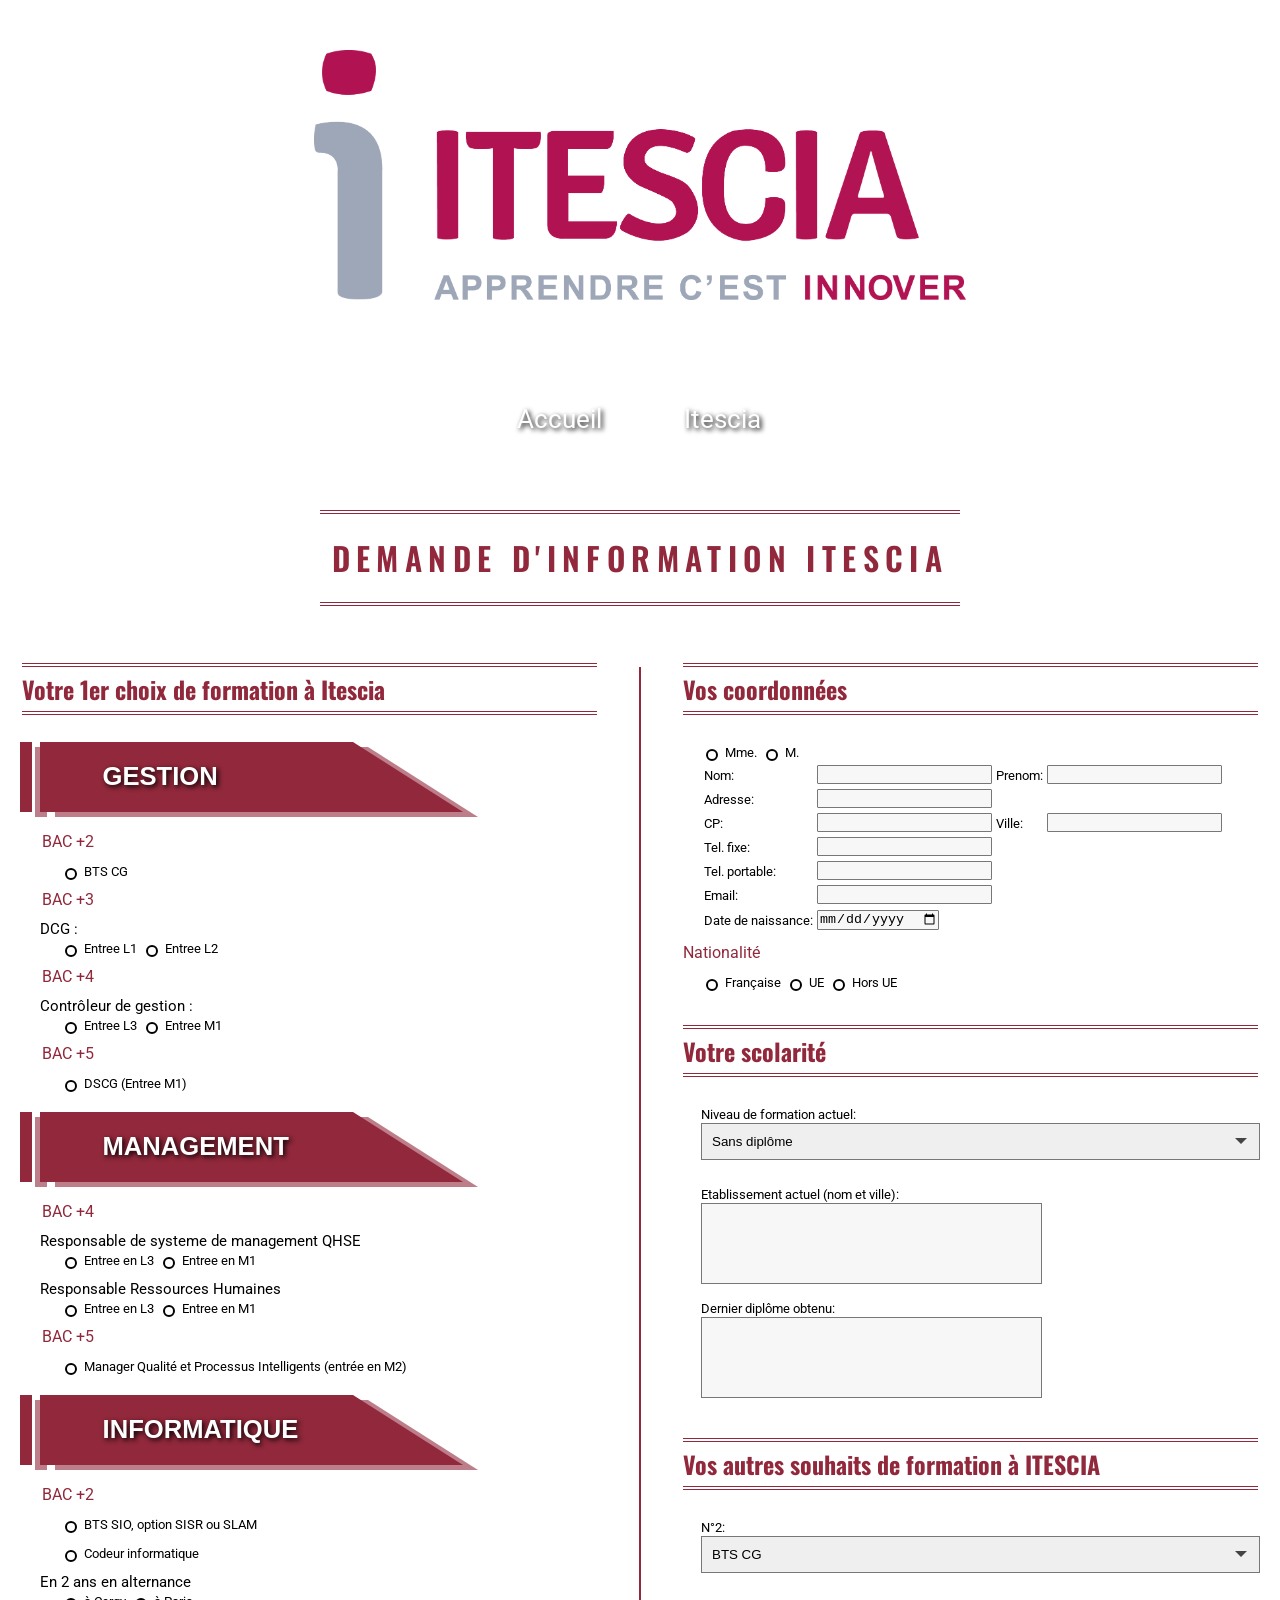
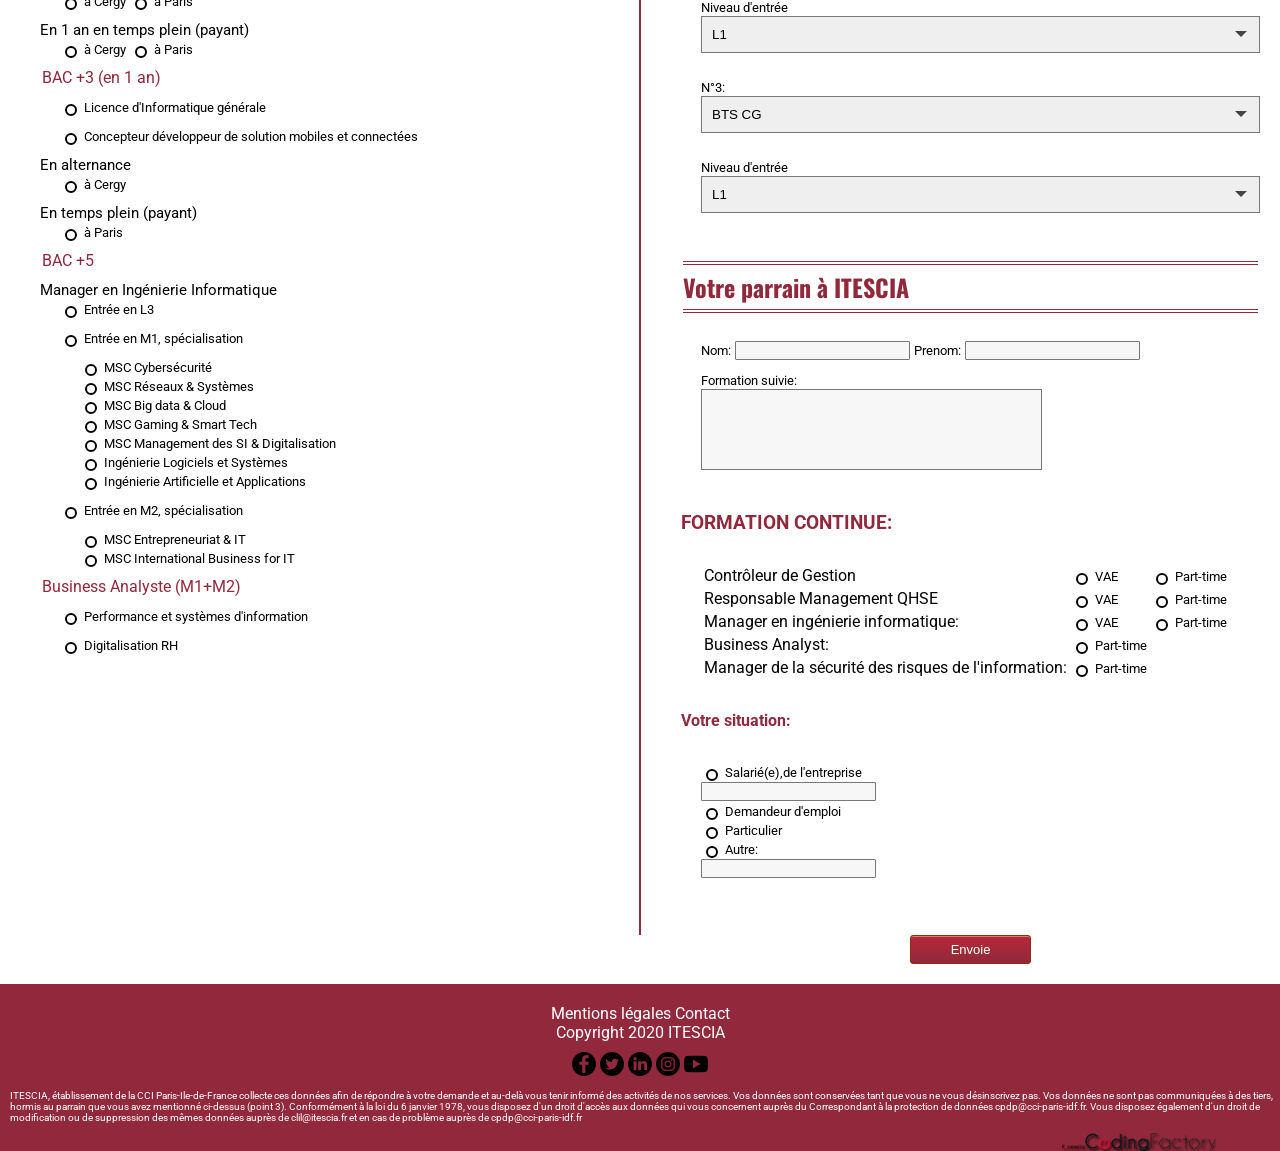
==== commit a89e128f: "done" ====
--- a/index.html
+++ b/index.html
@@ -16,7 +16,6 @@
                  alt="Logo itescia"
                  height="250px">
         </div>
-
     </figure>
     <nav>
         <ul>
@@ -30,14 +29,17 @@
 
 <body>
 
-    <div class="flex-col">
-        <p class="p-title">
-        <h1 class="title">Demande d'information Itescia</h1>
-        </p>
-    </div>
+        <div class="p-title">
+            <h1 class="title">Demande d'information Itescia</h1>
+        </div>
+
     <form>
+        <!--Section gauche choix formation-->
         <section>
-            <h2 class="subtitle">Votre 1er choix de formation à Itescia</h2>
+            <div class="p-subtitle">
+                <h2 class="subtitle">Votre 1er choix de formation à Itescia</h2>
+            </div>
+            <!--Formation gestion-->
             <aside>
                 <div class="rectangle"></div>
                 <div class="banniere_management">
@@ -49,7 +51,7 @@
             <article class="gestion">
                 <legend>BAC +2</legend>
                 <div class="list">
-                    <input class="b-contain" type="radio"
+                    <input type="radio"
                            id="bts_cg"
                            name="select_formation"
                            value="bts_cg">
@@ -93,16 +95,14 @@
                 </div>
             </article>
 
-
+            <!--Formation Management-->
             <aside>
-
               <div class="rectangle"></div>
                 <div class="banniere_management">
                     <div><b  class="text-banniere">MANAGEMENT</b></div>
                     <div class="rectangle1"></div>
                     <div class="banniere_management1"></div>
                 </div>
-
             </aside>
             <article class="management">
                 <legend>BAC +4</legend>
@@ -142,7 +142,7 @@
                 </div>
             </article>
 
-
+            <!--Formation Informatique-->
             <aside>
                 <div class="rectangle"></div>
                 <div class="banniere_management">
@@ -180,6 +180,7 @@
                            value="entree_codeur">
                     <label for="codeur_paris_alt">à Paris</label>
                 </div>
+
                 <span>En 1 an en temps plein (payant)</span>
                 <div class="list">
                     <input type="radio"
@@ -335,11 +336,15 @@
         <div class="flex-ligne">
             <div class="border-line"></div>
         </div>
+
+        <!--Section droite information utilisateur-->
         <section>
 
-
+                <!--Coordonnée-->
                 <article>
-                    <h2 class="subtitle">Vos coordonnées</h2>
+                    <div class="p-subtitle">
+                        <h2 class="subtitle">Vos coordonnées</h2>
+                    </div>
                     <div class="list">
                         <input type="radio"
                                name="gender"
@@ -442,8 +447,6 @@
                             </tr>
                         </table>
                     </div>
-
-
                     <legend>Nationalité</legend>
                     <div class="list">
                         <input type="radio"
@@ -467,22 +470,26 @@
                     </div>
                 </article>
 
-
+                <!--Scolarité-->
                 <article>
                     <div class="p-subtitle">
                         <h2 class="subtitle">Votre scolarité</h2>
                     </div>
                     <div class="list">
+                        <div class="formfield-select">
                         <label for="formation">Niveau de formation actuel:</label>
-                        <select name="formation" id="formation">
-                            <option value="none">Sans diplôme</option>
-                            <option value="bac">Niveau BAC</option>
-                            <option value="bac1">BAC +1</option>
-                            <option value="bac2">BAC +2</option>
-                            <option value="bac3">BAC +3</option>
-                            <option value="bac4">BAC +4</option>
-                            <option value="bac5">BAC +5</option>
-                        </select>
+                            <div class="formfield-select--container">
+                                <select name="formation" id="formation">
+                                    <option value="none">Sans diplôme</option>
+                                    <option value="bac">Niveau BAC</option>
+                                    <option value="bac1">BAC +1</option>
+                                    <option value="bac2">BAC +2</option>
+                                    <option value="bac3">BAC +3</option>
+                                    <option value="bac4">BAC +4</option>
+                                    <option value="bac5">BAC +5</option>
+                                </select>
+                            </div>
+                        </div>
                     </div>
                     <div class="flex-col">
                         <div class="list">
@@ -512,104 +519,124 @@
                     </div>
                 </article>
 
-
+            <!--Autres souhaits-->
             <article>
-                <h2 class="subtitle">Vos autres souhaits de formation à ITESCIA</h2>
-                <div class="list">
-                    <label for="choice_2">N°2:</label>
-                    <select name="choice" id="choice_2">
-                                <option value="bts_cg">BTS CG</option>
-                                <option value="dcg_l1">DCG entrée en L1</option>
-                                <option value="dcg_l2">DCG entrée en L2</option>
-                                <option value="bac4_l3">Contrôleur de gestion entrée en L3</option>
-                                <option value="bac_m1">Contrôleur de gestion entrée en M1</option>
-                                <option value="bac5">DSCG entrée M1</option>
-                                <option value="rsmqhse_l3">Responsable de systeme de management QHSE entrée en L3</option>
-                                <option value="rsmqhse_m1">Responsable de systeme de management QHSE entrée en M1</option>
-                                <option value="rrh_l3">Responsable Ressources Humaines entrée en L3</option>
-                                <option value="rrh_m1">Responsable Ressources Humaines entrée en M1</option>
-                                <option value="mqpi">Contrôleur de gestion entrée M1</option>
-                                <option value="bac5">Manager Qualité et Processus Intelligents entrée en M2</option>
-                                <option value="bts_sio"> BTS SIO option SISR ou SLAM</option>
-                                <option value="codeur_cergy">Codeur informatique en temps plein (payant) à Cergy</option>
-                                <option value="codeur_paris">Codeur informatique en temps plein (payant) à Paris</option>
-                                <option value="codeur_cergy_alt">Codeur informatique en alternance à Cergy</option>
-                                <option value="codeur_paris_alt">Codeur informatique en alternance à Paris</option>
-                                <option value="lig">Licence d'Informatique générale</option>
-                                <option value="cdsmc_cergy">Concepteur développeur de solution mobiles et connectées en alternance à Cergy</option>
-                                <option value="cdsmc_paris">Concepteur développeur de solution mobiles et connectées en temps plein (payant) à Paris</option>
-                                <option value="mii_l3">Manager en Ingénierie Informatique entrée en L3</option>
-                                <option value="msc_cyb">Manager en Ingénierie Informatique entrée en M1 spécialisation MSC Cybersécurité</option>
-                                <option value="msc_rs">Manager en Ingénierie Informatique entrée en M1 spécialisation MSC Réseaux & Systèmes</option>
-                                <option value="msc_bigdata">Manager en Ingénierie Informatique entrée en M1 spécialisation MSC Big data & Cloud</option>
-                                <option value="msc_gaming">Manager en Ingénierie Informatique entrée en M1 spécialisation MSC Gaming & Smart Tech</option>
-                                <option value="msc_mana_si">Manager en Ingénierie Informatique entrée en M1 spécialisation MSC Management des SI & Digitalisation</option>
-                                <option value="ing_log_sys">Manager en Ingénierie Informatique entrée en M1 spécialisation Ingénierie Logiciels et Systèmes</option>
-                                <option value="ing_ia">Manager en Ingénierie Informatique entrée en M1 spécialisation Ingénierie Artificielle et Applications</option>
-                                <option value="msc_ent_it">Manager en Ingénierie Informatique entrée en M2 spécialisation MSC Entrepreneuriat & IT</option>
-                                <option value="msc_int_it">Manager en Ingénierie Informatique entrée en M2 spécialisation MSC International Business for IT</option>
-                                <option value="perfo_sys_info">Business Analyste Performance et systèmes d'information</option>
-                                <option value="digi_rh">Business Analyste Digitalisation RH</option>
-                            </select>
-                    <label for="level_2">Niveau d'entrée</label>
-                    <select name="level" id="level_2">
-                                <option value="bac1">L1</option>
-                                <option value="bac2">L2</option>
-                                <option value="bac3">L3</option>
-                                <option value="bac4">M1</option>
-                                <option value="bac5">M2</option>
-                            </select>
-                </div>
-                <div class="list">
-                    <label for="choice_3">N°3:</label>
-                    <select name="choice" id="choice_3">
-                                <option value="bts_cg">BTS CG</option>
-                                <option value="dcg_l1">DCG entrée en L1</option>
-                                <option value="dcg_l2">DCG entrée en L2</option>
-                                <option value="bac4_l3">Contrôleur de gestion entrée en L3</option>
-                                <option value="bac_m1">Contrôleur de gestion entrée en M1</option>
-                                <option value="bac5">DSCG entrée M1</option>
-                                <option value="rsmqhse_l3">Responsable de systeme de management QHSE entrée en L3</option>
-                                <option value="rsmqhse_m1">Responsable de systeme de management QHSE entrée en M1</option>
-                                <option value="rrh_l3">Responsable Ressources Humaines entrée en L3</option>
-                                <option value="rrh_m1">Responsable Ressources Humaines entrée en M1</option>
-                                <option value="mqpi">Contrôleur de gestion entrée M1</option>
-                                <option value="bac5">Manager Qualité et Processus Intelligents entrée en M2</option>
-                                <option value="bts_sio"> BTS SIO option SISR ou SLAM</option>
-                                <option value="codeur_cergy">Codeur informatique en temps plein (payant) à Cergy</option>
-                                <option value="codeur_paris">Codeur informatique en temps plein (payant) à Paris</option>
-                                <option value="codeur_cergy_alt">Codeur informatique en alternance à Cergy</option>
-                                <option value="codeur_paris_alt">Codeur informatique en alternance à Paris</option>
-                                <option value="lig">Licence d'Informatique générale</option>
-                                <option value="cdsmc_cergy">Concepteur développeur de solution mobiles et connectées en alternance à Cergy</option>
-                                <option value="cdsmc_paris">Concepteur développeur de solution mobiles et connectées en temps plein (payant) à Paris</option>
-                                <option value="mii_l3">Manager en Ingénierie Informatique entrée en L3</option>
-                                <option value="msc_cyb">Manager en Ingénierie Informatique entrée en M1 spécialisation MSC Cybersécurité</option>
-                                <option value="msc_rs">Manager en Ingénierie Informatique entrée en M1 spécialisation MSC Réseaux & Systèmes</option>
-                                <option value="msc_bigdata">Manager en Ingénierie Informatique entrée en M1 spécialisation MSC Big data & Cloud</option>
-                                <option value="msc_gaming">Manager en Ingénierie Informatique entrée en M1 spécialisation MSC Gaming & Smart Tech</option>
-                                <option value="msc_mana_si">Manager en Ingénierie Informatique entrée en M1 spécialisation MSC Management des SI & Digitalisation</option>
-                                <option value="ing_log_sys">Manager en Ingénierie Informatique entrée en M1 spécialisation Ingénierie Logiciels et Systèmes</option>
-                                <option value="ing_ia">Manager en Ingénierie Informatique entrée en M1 spécialisation Ingénierie Artificielle et Applications</option>
-                                <option value="msc_ent_it">Manager en Ingénierie Informatique entrée en M2 spécialisation MSC Entrepreneuriat & IT</option>
-                                <option value="msc_int_it">Manager en Ingénierie Informatique entrée en M2 spécialisation MSC International Business for IT</option>
-                                <option value="perfo_sys_info">Business Analyste Performance et systèmes d'information</option>
-                                <option value="digi_rh">Business Analyste Digitalisation RH</option>
-                            </select>
-                    <label for="level_3">Niveau d'entrée</label>
-                    <select name="level" id="level_3">
-                                <option value="bac1">L1</option>
-                                <option value="bac2">L2</option>
-                                <option value="bac3">L3</option>
-                                <option value="bac4">M1</option>
-                                <option value="bac5">M2</option>
-                            </select>
+                <div class="p-subtitle">
+                    <h2 class="subtitle">Vos autres souhaits de formation à ITESCIA</h2>
+                </div>
+                <div class="list">
+                    <div class="formfield-select">
+                        <label for="choice_2">N°2:</label>
+                        <div class="formfield-select--container">
+                            <select name="choice" id="choice_2">
+                                        <option value="bts_cg">BTS CG</option>
+                                        <option value="dcg_l1">DCG entrée en L1</option>
+                                        <option value="dcg_l2">DCG entrée en L2</option>
+                                        <option value="bac4_l3">Contrôleur de gestion entrée en L3</option>
+                                        <option value="bac_m1">Contrôleur de gestion entrée en M1</option>
+                                        <option value="bac5">DSCG entrée M1</option>
+                                        <option value="rsmqhse_l3">Responsable de systeme de management QHSE entrée en L3</option>
+                                        <option value="rsmqhse_m1">Responsable de systeme de management QHSE entrée en M1</option>
+                                        <option value="rrh_l3">Responsable Ressources Humaines entrée en L3</option>
+                                        <option value="rrh_m1">Responsable Ressources Humaines entrée en M1</option>
+                                        <option value="mqpi">Contrôleur de gestion entrée M1</option>
+                                        <option value="bac5">Manager Qualité et Processus Intelligents entrée en M2</option>
+                                        <option value="bts_sio"> BTS SIO option SISR ou SLAM</option>
+                                        <option value="codeur_cergy">Codeur informatique en temps plein (payant) à Cergy</option>
+                                        <option value="codeur_paris">Codeur informatique en temps plein (payant) à Paris</option>
+                                        <option value="codeur_cergy_alt">Codeur informatique en alternance à Cergy</option>
+                                        <option value="codeur_paris_alt">Codeur informatique en alternance à Paris</option>
+                                        <option value="lig">Licence d'Informatique générale</option>
+                                        <option value="cdsmc_cergy">Concepteur développeur de solution mobiles et connectées en alternance à Cergy</option>
+                                        <option value="cdsmc_paris">Concepteur développeur de solution mobiles et connectées en temps plein (payant) à Paris</option>
+                                        <option value="mii_l3">Manager en Ingénierie Informatique entrée en L3</option>
+                                        <option value="msc_cyb">Manager en Ingénierie Informatique entrée en M1 spécialisation MSC Cybersécurité</option>
+                                        <option value="msc_rs">Manager en Ingénierie Informatique entrée en M1 spécialisation MSC Réseaux & Systèmes</option>
+                                        <option value="msc_bigdata">Manager en Ingénierie Informatique entrée en M1 spécialisation MSC Big data & Cloud</option>
+                                        <option value="msc_gaming">Manager en Ingénierie Informatique entrée en M1 spécialisation MSC Gaming & Smart Tech</option>
+                                        <option value="msc_mana_si">Manager en Ingénierie Informatique entrée en M1 spécialisation MSC Management des SI & Digitalisation</option>
+                                        <option value="ing_log_sys">Manager en Ingénierie Informatique entrée en M1 spécialisation Ingénierie Logiciels et Systèmes</option>
+                                        <option value="ing_ia">Manager en Ingénierie Informatique entrée en M1 spécialisation Ingénierie Artificielle et Applications</option>
+                                        <option value="msc_ent_it">Manager en Ingénierie Informatique entrée en M2 spécialisation MSC Entrepreneuriat & IT</option>
+                                        <option value="msc_int_it">Manager en Ingénierie Informatique entrée en M2 spécialisation MSC International Business for IT</option>
+                                        <option value="perfo_sys_info">Business Analyste Performance et systèmes d'information</option>
+                                        <option value="digi_rh">Business Analyste Digitalisation RH</option>
+                                    </select>
+                        </div>
+                    </div>
+                    <div class="formfield-select">
+                        <label for="level_2">Niveau d'entrée</label>
+                        <div class="formfield-select--container">
+                            <select name="level" id="level_2">
+                                        <option value="bac1">L1</option>
+                                        <option value="bac2">L2</option>
+                                        <option value="bac3">L3</option>
+                                        <option value="bac4">M1</option>
+                                        <option value="bac5">M2</option>
+                                    </select>
+                        </div>
+                    </div>
+                </div>
+                <div class="list">
+                    <div class="formfield-select">
+                        <label for="choice_3">N°3:</label>
+                        <div class="formfield-select--container">
+                            <select name="choice" id="choice_3">
+                                        <option value="bts_cg">BTS CG</option>
+                                        <option value="dcg_l1">DCG entrée en L1</option>
+                                        <option value="dcg_l2">DCG entrée en L2</option>
+                                        <option value="bac4_l3">Contrôleur de gestion entrée en L3</option>
+                                        <option value="bac_m1">Contrôleur de gestion entrée en M1</option>
+                                        <option value="bac5">DSCG entrée M1</option>
+                                        <option value="rsmqhse_l3">Responsable de systeme de management QHSE entrée en L3</option>
+                                        <option value="rsmqhse_m1">Responsable de systeme de management QHSE entrée en M1</option>
+                                        <option value="rrh_l3">Responsable Ressources Humaines entrée en L3</option>
+                                        <option value="rrh_m1">Responsable Ressources Humaines entrée en M1</option>
+                                        <option value="mqpi">Contrôleur de gestion entrée M1</option>
+                                        <option value="bac5">Manager Qualité et Processus Intelligents entrée en M2</option>
+                                        <option value="bts_sio"> BTS SIO option SISR ou SLAM</option>
+                                        <option value="codeur_cergy">Codeur informatique en temps plein (payant) à Cergy</option>
+                                        <option value="codeur_paris">Codeur informatique en temps plein (payant) à Paris</option>
+                                        <option value="codeur_cergy_alt">Codeur informatique en alternance à Cergy</option>
+                                        <option value="codeur_paris_alt">Codeur informatique en alternance à Paris</option>
+                                        <option value="lig">Licence d'Informatique générale</option>
+                                        <option value="cdsmc_cergy">Concepteur développeur de solution mobiles et connectées en alternance à Cergy</option>
+                                        <option value="cdsmc_paris">Concepteur développeur de solution mobiles et connectées en temps plein (payant) à Paris</option>
+                                        <option value="mii_l3">Manager en Ingénierie Informatique entrée en L3</option>
+                                        <option value="msc_cyb">Manager en Ingénierie Informatique entrée en M1 spécialisation MSC Cybersécurité</option>
+                                        <option value="msc_rs">Manager en Ingénierie Informatique entrée en M1 spécialisation MSC Réseaux & Systèmes</option>
+                                        <option value="msc_bigdata">Manager en Ingénierie Informatique entrée en M1 spécialisation MSC Big data & Cloud</option>
+                                        <option value="msc_gaming">Manager en Ingénierie Informatique entrée en M1 spécialisation MSC Gaming & Smart Tech</option>
+                                        <option value="msc_mana_si">Manager en Ingénierie Informatique entrée en M1 spécialisation MSC Management des SI & Digitalisation</option>
+                                        <option value="ing_log_sys">Manager en Ingénierie Informatique entrée en M1 spécialisation Ingénierie Logiciels et Systèmes</option>
+                                        <option value="ing_ia">Manager en Ingénierie Informatique entrée en M1 spécialisation Ingénierie Artificielle et Applications</option>
+                                        <option value="msc_ent_it">Manager en Ingénierie Informatique entrée en M2 spécialisation MSC Entrepreneuriat & IT</option>
+                                        <option value="msc_int_it">Manager en Ingénierie Informatique entrée en M2 spécialisation MSC International Business for IT</option>
+                                        <option value="perfo_sys_info">Business Analyste Performance et systèmes d'information</option>
+                                        <option value="digi_rh">Business Analyste Digitalisation RH</option>
+                                    </select>
+                        </div>
+                    </div>
+                    <div class="formfield-select">
+                        <label for="level_3">Niveau d'entrée</label>
+                        <div class="formfield-select--container">
+                            <select name="level" id="level_3">
+                                        <option value="bac1">L1</option>
+                                        <option value="bac2">L2</option>
+                                        <option value="bac3">L3</option>
+                                        <option value="bac4">M1</option>
+                                        <option value="bac5">M2</option>
+                                    </select>
+                        </div>
+                    </div>
                 </div>
             </article>
 
-
+                <!--Parrain-->
                 <article>
-                    <h2 class="subtitle">Votre parrain à ITESCIA</h2>
+                    <div class="p-subtitle">
+                        <h2 class="subtitle">Votre parrain à ITESCIA</h2>
+                    </div>
                     <div class="list">
                         <div class="flex-responsive">
                             <label for="last_name_1">Nom:</label>
@@ -636,6 +663,8 @@
                             ></textarea>
                         </div>
                     </div>
+
+                    <!--Coordonnée-->
                     <h3 class="subtitle">FORMATION CONTINUE:</h3>
                     <table class="list">
                         <tr>
@@ -681,6 +710,7 @@
                                 >
                             </td>
                             <td>
+
                                 <label for="part_time_1">Part-time</label>
                             </td>
                         </tr>
@@ -718,6 +748,7 @@
                                 >
                             </td>
                             <td>
+
                                 <label for="part_time_3">Part-time</label>
                             </td>
                         </tr>
@@ -732,10 +763,13 @@
                                 >
                             </td>
                             <td>
+
                                 <label for="part_time_4">Part-time</label>
                             </td>
                         </tr>
                     </table>
+
+                    <!--Situation-->
                     <h4 class="subtitle">Votre situation:</h4>
                     <div class="list">
                         <div class="flex-responsive">
@@ -785,44 +819,49 @@
                     <button class="btn-send">Envoie</button>
                 </div>
             </div>
+
             </section>
     </form>
 </body>
-<footer>
-  <div>
-    <div class="footersocial">
-        <a href="" class="footersocialtext">Mentions légales</a>  <a href="" class="footersocialtext">Contact</a>
+
+    <footer>
+      <div>
+        <div class="footersocial">
+            <a href="" class="footersocialtext">Mentions légales</a>  <a href="" class="footersocialtext">Contact</a>
+        </div>
+        <div class="footersocialtext">
+          Copyright 2020 ITESCIA
+        </div>
+
+            <!--Coordonnée-->
+        <div class="footersocial">
+            <a href="https://www.facebook.com/itescia/" class="icon" target="_blank"> <img src="assets/image/facebook-logo.png"  />
+                </a>
+            <a href="https://twitter.com/itescia" class="icon" target="_blank"> <img src="assets/image/twitter.png" />
+                </a>
+            <a href="https://fr.linkedin.com/company/itescia" class="icon" target="_blank"> <img src="assets/image/linkedin.png" />
+                </a>
+            <a href="https://www.instagram.com/itescia_officiel/" class="icon" target="_blank"> <img src="assets/image/instagram.png" />
+                </a>
+            <a href="https://www.youtube.com/channel/UCAhB6gZz4lFwtbXqhzkyVDg" class="icon" target="_blank"> <img src="assets/image/youtube.png" />
+                </a>
+        </div>
+
+        <!--Mention Légale-->
+        <div class="flex-col">
+            <p class="footertext">ITESCIA,  établissement de la CCI Paris-Ile-de-France collecte ces  données afin de répondre à
+                votre demande et au-delà vous tenir informé des activités de nos services. Vos données sont
+                conservées tant que vous ne vous désinscrivez pas. Vos données ne sont pas communiquées à des
+                tiers, hormis au parrain que vous avez mentionné ci-dessus (point 3). Conformément à la loi du
+                6 janvier 1978, vous disposez d'un droit d'accès aux données qui vous concernent auprès du
+                Correspondant à la protection de données cpdp@cci-paris-idf.fr. Vous disposez également d'un
+                droit de modification ou de suppression des mêmes données auprès de clil@itescia.fr et en cas
+                de problème auprès de cpdp@cci-paris-idf.fr </p>
+
+        </div>
+        <div class="flex-col">
+          <img src="assets/image/powered.png" class="powered" />
+        </div>
       </div>
-        <div class="footersocialtext">
-Copyright 2020 ITESCIA  </div>
-
-<div class="footersocial">
-    <a href="https://www.facebook.com/itescia/" class="icon" target="_blank"> <img src="assets/image/facebook-logo.png"  />
-        </a>
-    <a href="https://twitter.com/itescia" class="icon" target="_blank"> <img src="assets/image/twitter.png" />
-        </a>
-    <a href="https://fr.linkedin.com/company/itescia" class="icon" target="_blank"> <img src="assets/image/linkedin.png" />
-        </a>
-    <a href="https://www.instagram.com/itescia_officiel/" class="icon" target="_blank"> <img src="assets/image/instagram.png" />
-        </a>
-    <a href="https://www.youtube.com/channel/UCAhB6gZz4lFwtbXqhzkyVDg" class="icon" target="_blank"> <img src="assets/image/youtube.png" />
-        </a>
-</div>
-
-</div>
-    <div class="flex-col">
-        <p class="footertext">ITESCIA,  établissement de la CCI Paris-Ile-de-France collecte ces  données afin de répondre à
-            votre demande et au-delà vous tenir informé des activités de nos services. Vos données sont
-            conservées tant que vous ne vous désinscrivez pas. Vos données ne sont pas communiquées à des
-            tiers, hormis au parrain que vous avez mentionné ci-dessus (point 3). Conformément à la loi du
-            6 janvier 1978, vous disposez d'un droit d'accès aux données qui vous concernent auprès du
-            Correspondant à la protection de données cpdp@cci-paris-idf.fr. Vous disposez également d'un
-            droit de modification ou de suppression des mêmes données auprès de clil@itescia.fr et en cas
-            de problème auprès de cpdp@cci-paris-idf.fr </p>
-
-    </div>
-    <div class="flex-col">
-      <img src="assets/image/powered.png" class="powered" />
-    </div>
-</footer>
+    </footer>
 </html>
--- a/assets/css/style.css
+++ b/assets/css/style.css
@@ -1,8 +1,10 @@
 @import url('https://fonts.googleapis.com/css?family=Poppins:900i');
+@import url('https://fonts.googleapis.com/css?family=Oswald&display=swap');
 
 
 header li {
     display: flex;
+
     list-style-type: none;
     padding: 20px;
 }
@@ -27,8 +29,16 @@
 }
 
 header{
+    -webkit-transition-duration: 0.4s; /*durée d'animation*/
+    transition-duration: 0.4s; /*durée d'animation*/
     background-image: url("https://free-images.com/lg/25d1/student_typing_keyboard_text.jpg");
     background-size: cover;
+}header:hover{
+    -webkit-transition-duration: 0.4s; /*durée d'animation*/
+    transition-duration: 0.4s; /*durée d'animation*/
+     background: transparent url("https://free-images.com/lg/25d1/student_typing_keyboard_text.jpg");
+     padding: 10px 10px 10px 10px;
+     background-size: cover;
 }
 
 header figure {
@@ -43,17 +53,21 @@
 }
 
 textarea {
-    border-radius: 5px;
-    border-style: groove;
-    padding: 2px;
+    -webkit-transition-duration: 0.4s; /*durée d'animation*/
+    transition-duration: 0.4s; /*durée d'animation*/
+    background-color: #f7f7f7;
+    border: #777 1px solid;
+    overflow: hidden;
 }
 
 header a:hover{
-    position: relative;
-    font-size: 100px;
+    -webkit-transition-duration: 0.4s; /*durée d'animation*/
+    transition-duration: 0.4s; /*durée d'animation*/
+    position: relative;
+    font-size: 35px;
     text-align: center;
-    -webkit-transition-duration: 0.4s; /* Safari */
-    transition-duration: 0.4s;
+    -webkit-transition-duration: 0.4s; /*durée d'animation*/
+    transition-duration: 0.4s; /*durée d'animation*/
     text-decoration: none;
     cursor: pointer;
 
@@ -61,7 +75,7 @@
     border-left  : 50px solid transparent;
     border-right : 50px solid transparent;
     height : 0;
-    width  : 10px;
+    width  : 1px;
     margin-left: 2px;
     font-size:2.5vw;
     text-align: center;
@@ -73,6 +87,8 @@
     }
 
 header a {
+    -webkit-transition-duration: 0.4s; /*durée d'animation*/
+    transition-duration: 0.4s; /*durée d'animation*/
     text-decoration: none;
     border-bottom: 1px solid white;
     border-left  : 50px solid transparent;
@@ -93,6 +109,7 @@
 
 
 header ul{
+
     margin: 0px;
 
     display: flex;
@@ -101,6 +118,7 @@
     justify-content: center ;
     }
 
+
 body {
     margin: 0;
     font-family: 'Roboto', sans-serif;
@@ -109,6 +127,7 @@
 
 body section {
     margin: 10px;
+
     padding: 10px;
     width: 50%;
 }
@@ -143,48 +162,53 @@
 footer {
     background-color: #91283b;
     height: auto;
-}
-
-input:hover[type="text"] {
-    border-radius: 5px;
-    border-style: groove;
-    padding: 2px;
-}
-
-input:hover[type="tel"] {
-    border-radius: 5px;
-    border-style: groove;
-    padding: 2px;
-}
-
-input:hover[type="email"] {
-    border-radius: 5px;
-    border-style: groove;
-    padding: 2px;
-}
-
-input:hover[type="date"] {
-    border-radius: 5px;
-    border-style: groove;
-    padding: 2px;
-}
-
+
+}
 
 
 .title {
+    -webkit-transition-duration: 0.4s; /*durée d'animation*/
+    transition-duration: 0.4s; /*durée d'animation*/
     color: #91283b;
-
-    margin-top: 0px;
+    font: 600 2em/1.5 "Oswald";
+    color: #91283b;
+    text-align: center;
+    margin-top: 30px;
     padding-top: 20px;
     padding-bottom: 20px;
-    : ;
-
-}
+}.title:hover{
+     -webkit-transition-duration: 0.4s; /*durée d'animation*/
+     transition-duration: 0.4s; /*durée d'animation*/
+     color: #91283b;
+     font: 600 2em/1.5 "Oswald";
+     color: #91283b;
+     text-align: center;
+     margin-top: 35px;
+     padding-top: 25px;
+     padding-bottom: 25px;
+ }
+
+ h2:hover{
+     -webkit-transition-duration: 0.4s; /*durée d'animation*/
+     transition-duration: 0.4s; /*durée d'animation*/
+     color: #91283b;
+     justify-content: center;
+     padding-top: 15px;
+     padding-bottom: 15px;
+ } h2{
+        color: #91283b;
+        justify-content: center;
+        padding-top: 10px;
+        padding-bottom: 10px;
+       -webkit-transition-duration: 0.4s; /*durée d'animation*/
+       transition-duration: 0.4s; /*durée d'animation*/
+   }
 
 .subtitle {
     color: #91283b;
     justify-content: center;
-
+    padding-top: 10px;
+    padding-bottom: 10px;
 }
 
 .gestion {
@@ -233,7 +257,13 @@
     text-decoration: none;
     position: relative;
     top: 30px;
-}
+
+}.icon:hover{
+     -webkit-transition-duration: 0.4s; /*durée d'animation*/
+     transition-duration: 0.4s; /*durée d'animation*/
+     position: relative;
+     top: 35px;
+ }
 
 .list {
     margin-left: 20px;
@@ -243,17 +273,15 @@
 input {
     border-radius: 1px;
 }
+
 
 .banniere_management, .banniere_management1 {
     border-bottom: 70px solid #91283b;
     border-left  : 0px solid transparent;
     border-right : 110px solid transparent;
-
     height : 0;
     width  : 54%;
-
     margin-left: 20px;
-
     position: relative;
     z-index: 2;
 }
@@ -301,6 +329,7 @@
     height: 95%;
     border-right: 2px solid #91283b;
     margin-right: 20px;
+    margin-left: 20px;
 }
 
 
@@ -328,17 +357,30 @@
  }
 
 .btn-send:hover {
+
+    -webkit-transition-duration: 0.4s; /*durée d'animation*/
+    transition-duration: 0.4s; /*durée d'animation*/
     background:linear-gradient(to bottom, #bc3315 5%, #d0451b 100%);
     background-color:#bc3315;
 }
+.btn-send:hover {
+
+    -webkit-transition-duration: 0.4s; /*durée d'animation*/
+    transition-duration: 0.4s; /*durée d'animation*/
+    background:linear-gradient(to bottom, #bc3315 5%, #d0451b 100%);
+    background-color:#bc3315;
+}
 
 .btn-send:active {
+    -webkit-transition-duration: 0.4s; /*durée d'animation*/
+    transition-duration: 0.4s; /*durée d'animation*/
+    
     position:relative;
     top:1px;
 }
 
 .btn-center {
-    position: absolute;
+    position: relative;
     width: 100%;
     margin-top: 10%;
 }
@@ -350,13 +392,10 @@
     justify-content: center;
 }
 
+
 .p-title{
-    font: 700 4em/1 "Oswald", sans-serif;
-    padding: .25em 0 .325em;
-    display: block;
-    margin: 2px;
-    text-shadow: 0 0 80px #91283B;
-
+    display: flex;
+    justify-content: center;
 }
 
 .p-subtitle {
@@ -364,7 +403,6 @@
     padding: .25em 0 .325em;
     display: block;
     margin: 2px;
-
 }
 h1{
     text-transform: uppercase;
@@ -374,15 +412,136 @@
     padding: 1.5em 0em;
     position: relative;
     top: 10px;
-    left: 50%;
-    width: 40em;
-    margin: 0 0 0 -20em;
+    width: 20em;
 }
 
 h2 {
     border: 4px double #91283B;
     border-width: 4px 0;
 }
+
+.formfield-select {
+    -webkit-transition-duration: 0.2s;
+    transition-duration: 0.2s;
+
+    position: relative;
+}
+
+.formfield-select--container {
+    -webkit-transition-duration: 0.2s;
+    transition-duration: 0.2s;
+
+    position: relative;
+
+    background-color: #fff;
+    border: #777 1px solid;
+    margin: 0 0 1.5em 0;
+
+    overflow: hidden;
+}
+
+.formfield-select--container select {
+    -webkit-transition-duration: 0.2s;
+    transition-duration: 0.2s;
+
+    -webkit-appearance: none;
+    -moz-appearance: none;
+    appearance: none;
+
+    width: 110%;
+
+    height: auto;
+    border: 0;
+    margin: 0;
+    padding: .75em;
+    border-radius: 0;
+
+
+    overflow: hidden;
+    text-overflow: ellipsis;
+}
+
+.formfield-select--container::after {
+    -webkit-transition-duration: 0.2s;
+    transition-duration: 0.2s;
+
+    content: '';
+    position: absolute;
+    top: 50%;
+    margin-top: -3px;
+    right: .75em;
+    display: block;
+    width: 0; height: 0;
+    border-color: transparent;
+    border-top-color: #444;
+    border-width: 6px;
+    border-style: solid;
+    pointer-events: none;
+}
+
+input[type="date"] {
+    background-color: #f7f7f7;
+    border: #777 1px solid;
+    overflow: hidden;
+}
+
+input[type="text"] {
+
+    background-color: #f7f7f7;
+    border: #777 1px solid;
+    overflow: hidden;
+}
+
+input[type="tel"] {
+    background-color: #f7f7f7;
+    border: #777777 1px solid;
+    overflow: hidden;
+}
+
+input[type="email"] {
+    background-color: #f7f7f7;
+    border: #777 1px solid;
+    overflow: hidden;
+}
+
+input[type="radio"]{
+    -webkit-appearance: none;
+    position: relative;
+    top: 4px;
+    outline:0;
+}
+input[type="radio"]
+{
+    background: white;
+    height: 12px;
+    width: 12px;
+    display:inline-block;
+    padding: 0 0 0 0px;
+    border-radius: 12px;
+    border: solid 2px;
+}
+input[type="radio"]:checked
+{
+    background: black;
+    height: 12px;
+    width: 12px;
+    display:inline-block;
+    padding: 0 0 0 0px;
+}
+
+input[type="radio"]:checked::before{
+    height: 11px;
+    width: 11px;
+    position: absolute;
+    content: '✔';
+    display: inline-block;
+    font-size: 10px;
+    text-align: center;
+    line-height: 8px;
+    color: white;
+}
+
+
 
 @media screen and (max-width: 950px) {
     .banniere_management{
@@ -425,18 +584,34 @@
 
     input[type="date"] {
         width: 74%;
+        background-color: #f7f7f7;
+        border: #777 1px solid;
+        margin: 0 0 1.5em 0;
+        overflow: hidden;
     }
 
     input[type="text"] {
         width: 75%;
+        background-color: #f7f7f7;
+        border: #777 1px solid;
+        margin: 0 0 1.5em 0;
+        overflow: hidden;
     }
 
     input[type="tel"] {
         width: 75%;
+        background-color: #f7f7f7;
+        border: #777 1px solid;
+        margin: 0 0 1.5em 0;
+        overflow: hidden;
     }
 
     input[type="email"] {
         width: 75%;
+        background-color: #f7f7f7;
+        border: #777 1px solid;
+        margin: 0 0 1.5em 0;
+        overflow: hidden;
     }
 
     .border-line{
@@ -445,11 +620,6 @@
         margin-right:  100px;
     }
 
-    .btn-center {
-        position: absolute;
-        width: 100%;
-
-    }
 
     #conteneur{
         height: 150px;
@@ -462,4 +632,3 @@
     }
 
 }
-
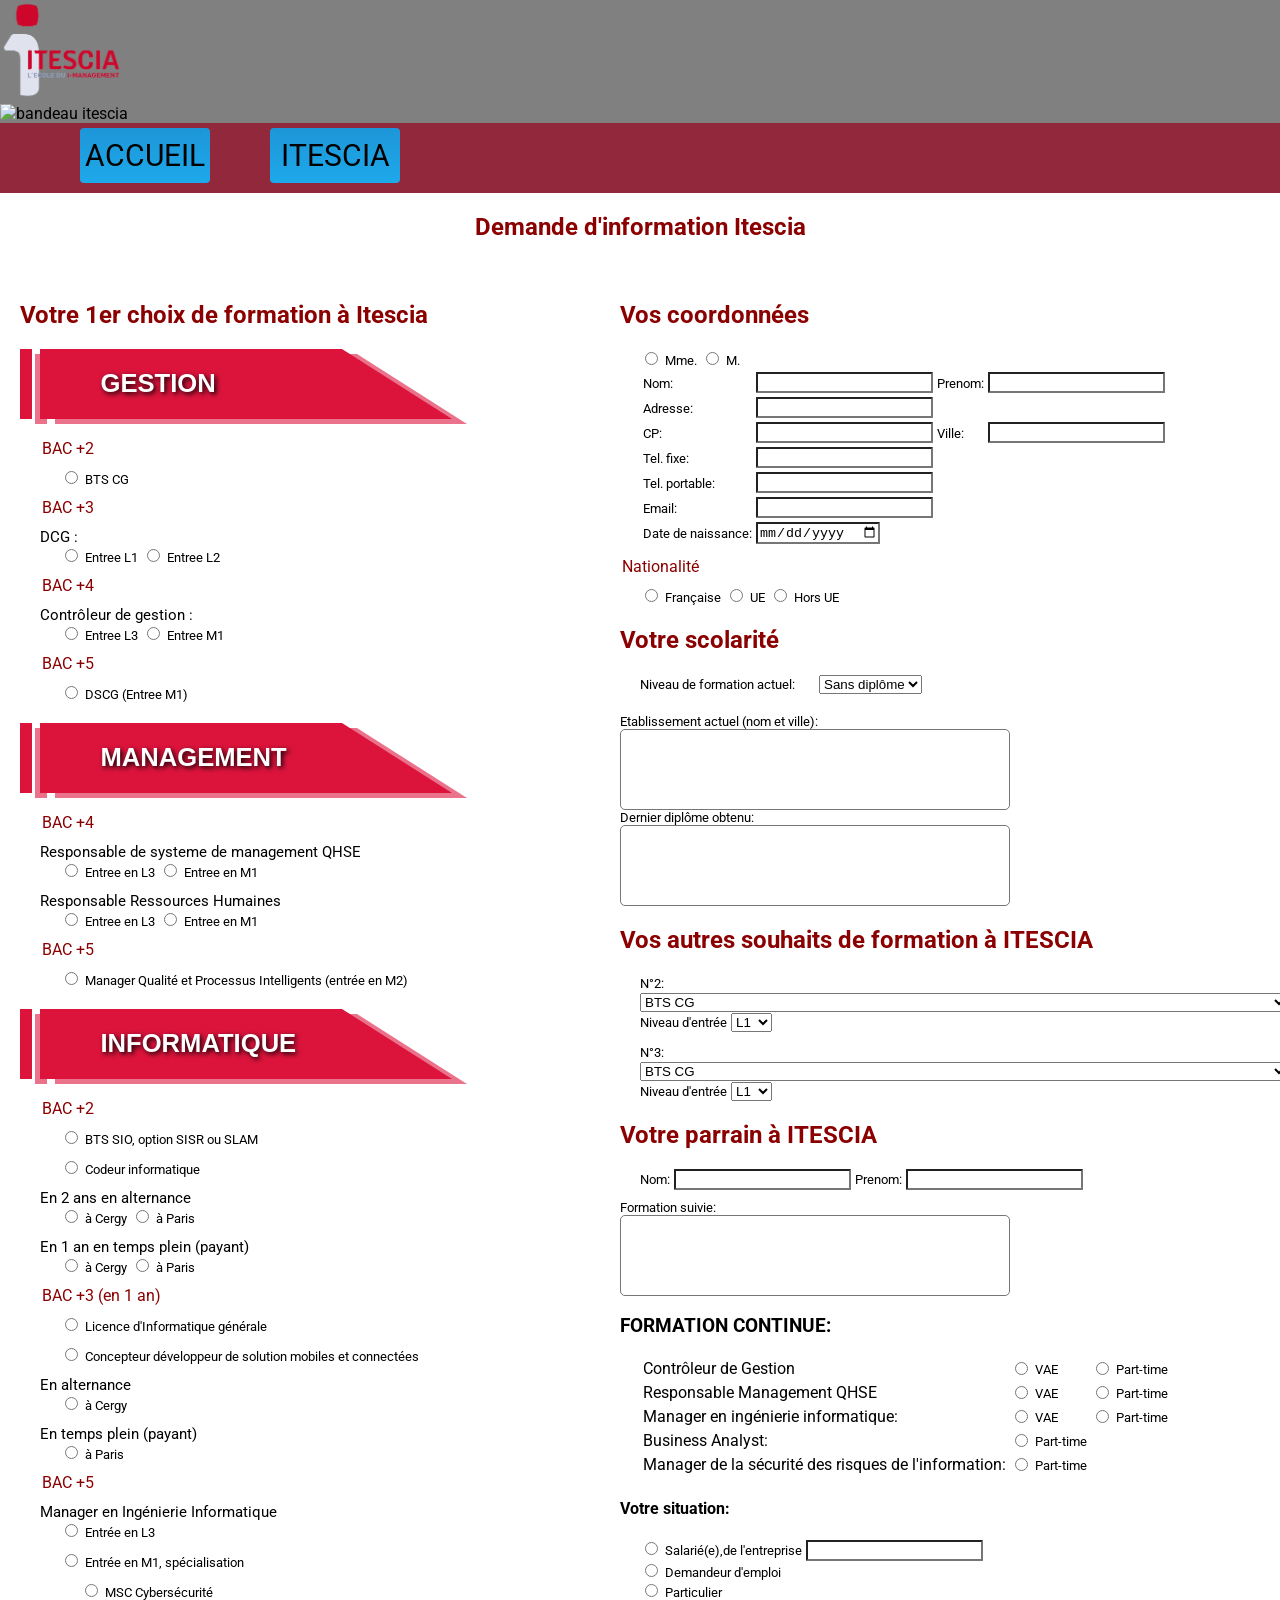
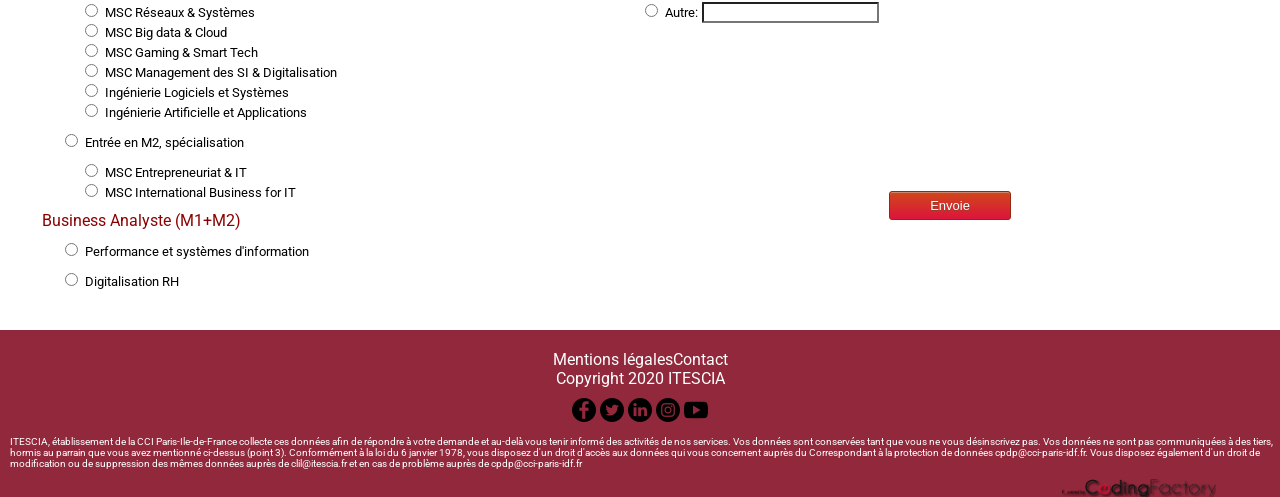
==== commit f80a850d: "done" ====
--- a/index.html
+++ b/index.html
@@ -9,37 +9,34 @@
 </head>
 
 
-<header>
-    <figure class="flex-center">
+<header class="flex-col">
+    <figure>
         <div>
-            <img class="displayed1" id= "conteneur" src="assets/image/logo-itescia.png"
+            <img class="displayed1" id= "conteneur" src="assets/image/itescia.png"
                  alt="Logo itescia"
-                 height="250px">
+                 height="100px">
+        </div>
+        <div>
+            <img class="displayed" id= "itesciaB" src="assets/image/itescia_bandeau.png"
+                 alt="bandeau itescia"
+                 height="100px">
         </div>
     </figure>
+    
     <nav>
         <ul>
-            <li><a id="acceuil" href="#">Accueil</a></li>
-            <li><a id="itescia" href="https://www.itescia.fr/" target="_blank">Itescia</a></li>
+            <li><a id="accueil" href="#">ACCUEIL</a></li>
+            <li><a id="itescia" href="https://www.itescia.fr/" target="_blank">ITESCIA</a></li>
         </ul>
-    </nav>
-</header>
-
 
 
 <body>
-
-        <div class="p-title">
-            <h1 class="title">Demande d'information Itescia</h1>
-        </div>
+ 
+    <h1 class="title">Demande d'information Itescia</h1>
 
     <form>
-        <!--Section gauche choix formation-->
         <section>
-            <div class="p-subtitle">
-                <h2 class="subtitle">Votre 1er choix de formation à Itescia</h2>
-            </div>
-            <!--Formation gestion-->
+            <h2 class="subtitle">Votre 1er choix de formation à Itescia</h2>
             <aside>
                 <div class="rectangle"></div>
                 <div class="banniere_management">
@@ -49,6 +46,7 @@
                 </div>
             </aside>
             <article class="gestion">
+
                 <legend>BAC +2</legend>
                 <div class="list">
                     <input type="radio"
@@ -95,14 +93,17 @@
                 </div>
             </article>
 
-            <!--Formation Management-->
+
             <aside>
+
               <div class="rectangle"></div>
                 <div class="banniere_management">
                     <div><b  class="text-banniere">MANAGEMENT</b></div>
                     <div class="rectangle1"></div>
                     <div class="banniere_management1"></div>
                 </div>
+
+
             </aside>
             <article class="management">
                 <legend>BAC +4</legend>
@@ -142,7 +143,7 @@
                 </div>
             </article>
 
-            <!--Formation Informatique-->
+
             <aside>
                 <div class="rectangle"></div>
                 <div class="banniere_management">
@@ -150,6 +151,7 @@
                     <div class="rectangle1"></div>
                     <div class="banniere_management1"></div>
                 </div>
+
             </aside>
             <article class="informatique">
                 <legend>BAC +2</legend>
@@ -333,18 +335,9 @@
                 </div>
             </article>
         </section>
-        <div class="flex-ligne">
-            <div class="border-line"></div>
-        </div>
-
-        <!--Section droite information utilisateur-->
         <section>
-
-                <!--Coordonnée-->
                 <article>
-                    <div class="p-subtitle">
-                        <h2 class="subtitle">Vos coordonnées</h2>
-                    </div>
+                    <h2 class="subtitle">Vos coordonnées</h2>
                     <div class="list">
                         <input type="radio"
                                name="gender"
@@ -447,6 +440,8 @@
                             </tr>
                         </table>
                     </div>
+
+
                     <legend>Nationalité</legend>
                     <div class="list">
                         <input type="radio"
@@ -470,202 +465,160 @@
                     </div>
                 </article>
 
-                <!--Scolarité-->
+
                 <article>
-                    <div class="p-subtitle">
-                        <h2 class="subtitle">Votre scolarité</h2>
-                    </div>
+                    <h2 class="subtitle">Votre scolarité</h2>
                     <div class="list">
-                        <div class="formfield-select">
                         <label for="formation">Niveau de formation actuel:</label>
-                            <div class="formfield-select--container">
-                                <select name="formation" id="formation">
-                                    <option value="none">Sans diplôme</option>
-                                    <option value="bac">Niveau BAC</option>
-                                    <option value="bac1">BAC +1</option>
-                                    <option value="bac2">BAC +2</option>
-                                    <option value="bac3">BAC +3</option>
-                                    <option value="bac4">BAC +4</option>
-                                    <option value="bac5">BAC +5</option>
-                                </select>
-                            </div>
-                        </div>
+                        <select class="list" name="formation" id="formation">
+                            <option value="none">Sans diplôme</option>
+                            <option value="bac">Niveau BAC</option>
+                            <option value="bac1">BAC +1</option>
+                            <option value="bac2">BAC +2</option>
+                            <option value="bac3">BAC +3</option>
+                            <option value="bac4">BAC +4</option>
+                            <option value="bac5">BAC +5</option>
+                        </select>
                     </div>
                     <div class="flex-col">
-                        <div class="list">
-                            <div>
-                                <label for="school">Etablissement actuel (nom et ville):</label>
-                            </div>
-                            <textarea class="scolarity-text"
-                                      cols="100"
-                                      rows="5"
-                                      name="school"
-                                      id="school"
-                            ></textarea>
-                        </div>
+                        <label for="school">Etablissement actuel (nom et ville):</label>
+                        <textarea class="scolarity-text"
+                                  cols="100"
+                                  rows="5"
+                                  name="school"
+                                  id="school"
+                        ></textarea>
                     </div>
                     <div class="flex-col">
-                        <div class="list">
-                            <div>
-                                <label for="degree">Dernier diplôme obtenu:</label>
-                            </div>
-                            <textarea class="scolarity-text"
-                                      cols="100"
-                                      rows="5"
-                                      name="degree"
-                                      id="degree"
-                            ></textarea>
-                        </div>
+                        <label for="degree">Dernier diplôme obtenu:</label>
+                        <textarea class="scolarity-text"
+                                  cols="100"
+                                  rows="5"
+                                  name="degree"
+                                  id="degree"
+                        ></textarea>
                     </div>
                 </article>
 
-            <!--Autres souhaits-->
+
             <article>
-                <div class="p-subtitle">
-                    <h2 class="subtitle">Vos autres souhaits de formation à ITESCIA</h2>
-                </div>
-                <div class="list">
-                    <div class="formfield-select">
-                        <label for="choice_2">N°2:</label>
-                        <div class="formfield-select--container">
-                            <select name="choice" id="choice_2">
-                                        <option value="bts_cg">BTS CG</option>
-                                        <option value="dcg_l1">DCG entrée en L1</option>
-                                        <option value="dcg_l2">DCG entrée en L2</option>
-                                        <option value="bac4_l3">Contrôleur de gestion entrée en L3</option>
-                                        <option value="bac_m1">Contrôleur de gestion entrée en M1</option>
-                                        <option value="bac5">DSCG entrée M1</option>
-                                        <option value="rsmqhse_l3">Responsable de systeme de management QHSE entrée en L3</option>
-                                        <option value="rsmqhse_m1">Responsable de systeme de management QHSE entrée en M1</option>
-                                        <option value="rrh_l3">Responsable Ressources Humaines entrée en L3</option>
-                                        <option value="rrh_m1">Responsable Ressources Humaines entrée en M1</option>
-                                        <option value="mqpi">Contrôleur de gestion entrée M1</option>
-                                        <option value="bac5">Manager Qualité et Processus Intelligents entrée en M2</option>
-                                        <option value="bts_sio"> BTS SIO option SISR ou SLAM</option>
-                                        <option value="codeur_cergy">Codeur informatique en temps plein (payant) à Cergy</option>
-                                        <option value="codeur_paris">Codeur informatique en temps plein (payant) à Paris</option>
-                                        <option value="codeur_cergy_alt">Codeur informatique en alternance à Cergy</option>
-                                        <option value="codeur_paris_alt">Codeur informatique en alternance à Paris</option>
-                                        <option value="lig">Licence d'Informatique générale</option>
-                                        <option value="cdsmc_cergy">Concepteur développeur de solution mobiles et connectées en alternance à Cergy</option>
-                                        <option value="cdsmc_paris">Concepteur développeur de solution mobiles et connectées en temps plein (payant) à Paris</option>
-                                        <option value="mii_l3">Manager en Ingénierie Informatique entrée en L3</option>
-                                        <option value="msc_cyb">Manager en Ingénierie Informatique entrée en M1 spécialisation MSC Cybersécurité</option>
-                                        <option value="msc_rs">Manager en Ingénierie Informatique entrée en M1 spécialisation MSC Réseaux & Systèmes</option>
-                                        <option value="msc_bigdata">Manager en Ingénierie Informatique entrée en M1 spécialisation MSC Big data & Cloud</option>
-                                        <option value="msc_gaming">Manager en Ingénierie Informatique entrée en M1 spécialisation MSC Gaming & Smart Tech</option>
-                                        <option value="msc_mana_si">Manager en Ingénierie Informatique entrée en M1 spécialisation MSC Management des SI & Digitalisation</option>
-                                        <option value="ing_log_sys">Manager en Ingénierie Informatique entrée en M1 spécialisation Ingénierie Logiciels et Systèmes</option>
-                                        <option value="ing_ia">Manager en Ingénierie Informatique entrée en M1 spécialisation Ingénierie Artificielle et Applications</option>
-                                        <option value="msc_ent_it">Manager en Ingénierie Informatique entrée en M2 spécialisation MSC Entrepreneuriat & IT</option>
-                                        <option value="msc_int_it">Manager en Ingénierie Informatique entrée en M2 spécialisation MSC International Business for IT</option>
-                                        <option value="perfo_sys_info">Business Analyste Performance et systèmes d'information</option>
-                                        <option value="digi_rh">Business Analyste Digitalisation RH</option>
-                                    </select>
-                        </div>
-                    </div>
-                    <div class="formfield-select">
-                        <label for="level_2">Niveau d'entrée</label>
-                        <div class="formfield-select--container">
-                            <select name="level" id="level_2">
-                                        <option value="bac1">L1</option>
-                                        <option value="bac2">L2</option>
-                                        <option value="bac3">L3</option>
-                                        <option value="bac4">M1</option>
-                                        <option value="bac5">M2</option>
-                                    </select>
-                        </div>
-                    </div>
-                </div>
-                <div class="list">
-                    <div class="formfield-select">
-                        <label for="choice_3">N°3:</label>
-                        <div class="formfield-select--container">
-                            <select name="choice" id="choice_3">
-                                        <option value="bts_cg">BTS CG</option>
-                                        <option value="dcg_l1">DCG entrée en L1</option>
-                                        <option value="dcg_l2">DCG entrée en L2</option>
-                                        <option value="bac4_l3">Contrôleur de gestion entrée en L3</option>
-                                        <option value="bac_m1">Contrôleur de gestion entrée en M1</option>
-                                        <option value="bac5">DSCG entrée M1</option>
-                                        <option value="rsmqhse_l3">Responsable de systeme de management QHSE entrée en L3</option>
-                                        <option value="rsmqhse_m1">Responsable de systeme de management QHSE entrée en M1</option>
-                                        <option value="rrh_l3">Responsable Ressources Humaines entrée en L3</option>
-                                        <option value="rrh_m1">Responsable Ressources Humaines entrée en M1</option>
-                                        <option value="mqpi">Contrôleur de gestion entrée M1</option>
-                                        <option value="bac5">Manager Qualité et Processus Intelligents entrée en M2</option>
-                                        <option value="bts_sio"> BTS SIO option SISR ou SLAM</option>
-                                        <option value="codeur_cergy">Codeur informatique en temps plein (payant) à Cergy</option>
-                                        <option value="codeur_paris">Codeur informatique en temps plein (payant) à Paris</option>
-                                        <option value="codeur_cergy_alt">Codeur informatique en alternance à Cergy</option>
-                                        <option value="codeur_paris_alt">Codeur informatique en alternance à Paris</option>
-                                        <option value="lig">Licence d'Informatique générale</option>
-                                        <option value="cdsmc_cergy">Concepteur développeur de solution mobiles et connectées en alternance à Cergy</option>
-                                        <option value="cdsmc_paris">Concepteur développeur de solution mobiles et connectées en temps plein (payant) à Paris</option>
-                                        <option value="mii_l3">Manager en Ingénierie Informatique entrée en L3</option>
-                                        <option value="msc_cyb">Manager en Ingénierie Informatique entrée en M1 spécialisation MSC Cybersécurité</option>
-                                        <option value="msc_rs">Manager en Ingénierie Informatique entrée en M1 spécialisation MSC Réseaux & Systèmes</option>
-                                        <option value="msc_bigdata">Manager en Ingénierie Informatique entrée en M1 spécialisation MSC Big data & Cloud</option>
-                                        <option value="msc_gaming">Manager en Ingénierie Informatique entrée en M1 spécialisation MSC Gaming & Smart Tech</option>
-                                        <option value="msc_mana_si">Manager en Ingénierie Informatique entrée en M1 spécialisation MSC Management des SI & Digitalisation</option>
-                                        <option value="ing_log_sys">Manager en Ingénierie Informatique entrée en M1 spécialisation Ingénierie Logiciels et Systèmes</option>
-                                        <option value="ing_ia">Manager en Ingénierie Informatique entrée en M1 spécialisation Ingénierie Artificielle et Applications</option>
-                                        <option value="msc_ent_it">Manager en Ingénierie Informatique entrée en M2 spécialisation MSC Entrepreneuriat & IT</option>
-                                        <option value="msc_int_it">Manager en Ingénierie Informatique entrée en M2 spécialisation MSC International Business for IT</option>
-                                        <option value="perfo_sys_info">Business Analyste Performance et systèmes d'information</option>
-                                        <option value="digi_rh">Business Analyste Digitalisation RH</option>
-                                    </select>
-                        </div>
-                    </div>
-                    <div class="formfield-select">
-                        <label for="level_3">Niveau d'entrée</label>
-                        <div class="formfield-select--container">
-                            <select name="level" id="level_3">
-                                        <option value="bac1">L1</option>
-                                        <option value="bac2">L2</option>
-                                        <option value="bac3">L3</option>
-                                        <option value="bac4">M1</option>
-                                        <option value="bac5">M2</option>
-                                    </select>
-                        </div>
-                    </div>
+                <h2 class="subtitle">Vos autres souhaits de formation à ITESCIA</h2>
+                <div class="list">
+                    <label for="choice_2">N°2:</label>
+                    <select name="choice" id="choice_2">
+                                <option value="bts_cg">BTS CG</option>
+                                <option value="dcg_l1">DCG entrée en L1</option>
+                                <option value="dcg_l2">DCG entrée en L2</option>
+                                <option value="bac4_l3">Contrôleur de gestion entrée en L3</option>
+                                <option value="bac_m1">Contrôleur de gestion entrée en M1</option>
+                                <option value="bac5">DSCG entrée M1</option>
+                                <option value="rsmqhse_l3">Responsable de systeme de management QHSE entrée en L3</option>
+                                <option value="rsmqhse_m1">Responsable de systeme de management QHSE entrée en M1</option>
+                                <option value="rrh_l3">Responsable Ressources Humaines entrée en L3</option>
+                                <option value="rrh_m1">Responsable Ressources Humaines entrée en M1</option>
+                                <option value="mqpi">Contrôleur de gestion entrée M1</option>
+                                <option value="bac5">Manager Qualité et Processus Intelligents entrée en M2</option>
+                                <option value="bts_sio"> BTS SIO option SISR ou SLAM</option>
+                                <option value="codeur_cergy">Codeur informatique en temps plein (payant) à Cergy</option>
+                                <option value="codeur_paris">Codeur informatique en temps plein (payant) à Paris</option>
+                                <option value="codeur_cergy_alt">Codeur informatique en alternance à Cergy</option>
+                                <option value="codeur_paris_alt">Codeur informatique en alternance à Paris</option>
+                                <option value="lig">Licence d'Informatique générale</option>
+                                <option value="cdsmc_cergy">Concepteur développeur de solution mobiles et connectées en alternance à Cergy</option>
+                                <option value="cdsmc_paris">Concepteur développeur de solution mobiles et connectées en temps plein (payant) à Paris</option>
+                                <option value="mii_l3">Manager en Ingénierie Informatique entrée en L3</option>
+                                <option value="msc_cyb">Manager en Ingénierie Informatique entrée en M1 spécialisation MSC Cybersécurité</option>
+                                <option value="msc_rs">Manager en Ingénierie Informatique entrée en M1 spécialisation MSC Réseaux & Systèmes</option>
+                                <option value="msc_bigdata">Manager en Ingénierie Informatique entrée en M1 spécialisation MSC Big data & Cloud</option>
+                                <option value="msc_gaming">Manager en Ingénierie Informatique entrée en M1 spécialisation MSC Gaming & Smart Tech</option>
+                                <option value="msc_mana_si">Manager en Ingénierie Informatique entrée en M1 spécialisation MSC Management des SI & Digitalisation</option>
+                                <option value="ing_log_sys">Manager en Ingénierie Informatique entrée en M1 spécialisation Ingénierie Logiciels et Systèmes</option>
+                                <option value="ing_ia">Manager en Ingénierie Informatique entrée en M1 spécialisation Ingénierie Artificielle et Applications</option>
+                                <option value="msc_ent_it">Manager en Ingénierie Informatique entrée en M2 spécialisation MSC Entrepreneuriat & IT</option>
+                                <option value="msc_int_it">Manager en Ingénierie Informatique entrée en M2 spécialisation MSC International Business for IT</option>
+                                <option value="perfo_sys_info">Business Analyste Performance et systèmes d'information</option>
+                                <option value="digi_rh">Business Analyste Digitalisation RH</option>
+                            </select>
+                    <label for="level_2">Niveau d'entrée</label>
+                    <select name="level" id="level_2">
+                                <option value="bac1">L1</option>
+                                <option value="bac2">L2</option>
+                                <option value="bac3">L3</option>
+                                <option value="bac4">M1</option>
+                                <option value="bac5">M2</option>
+                            </select>
+                </div>
+                <div class="list">
+                    <label for="choice_3">N°3:</label>
+                    <select name="choice" id="choice_3">
+                                <option value="bts_cg">BTS CG</option>
+                                <option value="dcg_l1">DCG entrée en L1</option>
+                                <option value="dcg_l2">DCG entrée en L2</option>
+                                <option value="bac4_l3">Contrôleur de gestion entrée en L3</option>
+                                <option value="bac_m1">Contrôleur de gestion entrée en M1</option>
+                                <option value="bac5">DSCG entrée M1</option>
+                                <option value="rsmqhse_l3">Responsable de systeme de management QHSE entrée en L3</option>
+                                <option value="rsmqhse_m1">Responsable de systeme de management QHSE entrée en M1</option>
+                                <option value="rrh_l3">Responsable Ressources Humaines entrée en L3</option>
+                                <option value="rrh_m1">Responsable Ressources Humaines entrée en M1</option>
+                                <option value="mqpi">Contrôleur de gestion entrée M1</option>
+                                <option value="bac5">Manager Qualité et Processus Intelligents entrée en M2</option>
+                                <option value="bts_sio"> BTS SIO option SISR ou SLAM</option>
+                                <option value="codeur_cergy">Codeur informatique en temps plein (payant) à Cergy</option>
+                                <option value="codeur_paris">Codeur informatique en temps plein (payant) à Paris</option>
+                                <option value="codeur_cergy_alt">Codeur informatique en alternance à Cergy</option>
+                                <option value="codeur_paris_alt">Codeur informatique en alternance à Paris</option>
+                                <option value="lig">Licence d'Informatique générale</option>
+                                <option value="cdsmc_cergy">Concepteur développeur de solution mobiles et connectées en alternance à Cergy</option>
+                                <option value="cdsmc_paris">Concepteur développeur de solution mobiles et connectées en temps plein (payant) à Paris</option>
+                                <option value="mii_l3">Manager en Ingénierie Informatique entrée en L3</option>
+                                <option value="msc_cyb">Manager en Ingénierie Informatique entrée en M1 spécialisation MSC Cybersécurité</option>
+                                <option value="msc_rs">Manager en Ingénierie Informatique entrée en M1 spécialisation MSC Réseaux & Systèmes</option>
+                                <option value="msc_bigdata">Manager en Ingénierie Informatique entrée en M1 spécialisation MSC Big data & Cloud</option>
+                                <option value="msc_gaming">Manager en Ingénierie Informatique entrée en M1 spécialisation MSC Gaming & Smart Tech</option>
+                                <option value="msc_mana_si">Manager en Ingénierie Informatique entrée en M1 spécialisation MSC Management des SI & Digitalisation</option>
+                                <option value="ing_log_sys">Manager en Ingénierie Informatique entrée en M1 spécialisation Ingénierie Logiciels et Systèmes</option>
+                                <option value="ing_ia">Manager en Ingénierie Informatique entrée en M1 spécialisation Ingénierie Artificielle et Applications</option>
+                                <option value="msc_ent_it">Manager en Ingénierie Informatique entrée en M2 spécialisation MSC Entrepreneuriat & IT</option>
+                                <option value="msc_int_it">Manager en Ingénierie Informatique entrée en M2 spécialisation MSC International Business for IT</option>
+                                <option value="perfo_sys_info">Business Analyste Performance et systèmes d'information</option>
+                                <option value="digi_rh">Business Analyste Digitalisation RH</option>
+                            </select>
+                    <label for="level_3">Niveau d'entrée</label>
+                    <select name="level" id="level_3">
+                                <option value="bac1">L1</option>
+                                <option value="bac2">L2</option>
+                                <option value="bac3">L3</option>
+                                <option value="bac4">M1</option>
+                                <option value="bac5">M2</option>
+                            </select>
                 </div>
             </article>
 
-                <!--Parrain-->
                 <article>
-                    <div class="p-subtitle">
-                        <h2 class="subtitle">Votre parrain à ITESCIA</h2>
-                    </div>
+                    <h2 class="subtitle">Votre parrain à ITESCIA</h2>
                     <div class="list">
-                        <div class="flex-responsive">
-                            <label for="last_name_1">Nom:</label>
-                            <input type="text"
-                                   name="last_name"
-                                   id="last_name_1">
-                            <label for="first_name_1">Prenom:</label>
-                            <input type="text"
-                                   name="first_name"
-                                   id="first_name_1"
-                            >
-                        </div>
+                        <label for="last_name_1">Nom:</label>
+                        <input type="text"
+                               name="last_name"
+                               id="last_name_1"
+                        >
+                        <label for="first_name_1">Prenom:</label>
+                        <input type="text"
+                               name="first_name"
+                               id="first_name_1"
+                        >
                     </div>
                     <div class="flex-col">
-                        <div class="list">
-                            <div>
-                                <label for="formation_in_progress">Formation suivie:</label>
-                            </div>
-                            <textarea class="scolarity-text"
-                                      cols="100"
-                                      rows="5"
-                                      name="formation_in_progress"
-                                      id="formation_in_progress"
-                            ></textarea>
-                        </div>
-                    </div>
-
-                    <!--Coordonnée-->
-                    <h3 class="subtitle">FORMATION CONTINUE:</h3>
+                        <label for="formation_in_progress">Formation suivie:</label>
+                        <textarea class="scolarity-text"
+                                  cols="100"
+                                  rows="5"
+                                  name="formation_in_progress"
+                                  id="formation_in_progress"
+                        ></textarea>
+                    </div>
+                    <h3>FORMATION CONTINUE:</h3>
                     <table class="list">
                         <tr>
                             <td>
@@ -768,18 +721,14 @@
                             </td>
                         </tr>
                     </table>
-
-                    <!--Situation-->
-                    <h4 class="subtitle">Votre situation:</h4>
+                    <h4>Votre situation:</h4>
                     <div class="list">
-                        <div class="flex-responsive">
-                            <div>
-                                <input type="radio"
-                                       name="radio_1"
-                                       id="radio_employe"
-                                >
-                                <label for="radio_employe">Salarié(e),de l'entreprise</label>
-                            </div>
+                        <div>
+                            <input type="radio"
+                                   name="radio_1"
+                                   id="radio_employe"
+                            >
+                            <label for="radio_employe">Salarié(e),de l'entreprise</label>
                             <input type="text"
                                    name="radio_1"
                                    id="text_employe_1"
@@ -799,14 +748,12 @@
                             >
                             <label for="radio_individual">Particulier</label>
                         </div>
-                        <div class="flex-responsive">
-                            <div>
-                                <input type="radio"
-                                       name="radio_1"
-                                       id="radio_other"
-                                >
-                                <label for="radio_other">Autre:</label>
-                            </div>
+                        <div>
+                            <input type="radio"
+                                   name="radio_1"
+                                   id="radio_other"
+                            >
+                            <label for="radio_other">Autre:</label>
                             <input type="text"
                                    name="radio_1"
                                    id="text_other"
@@ -823,45 +770,40 @@
             </section>
     </form>
 </body>
-
-    <footer>
-      <div>
-        <div class="footersocial">
-            <a href="" class="footersocialtext">Mentions légales</a>  <a href="" class="footersocialtext">Contact</a>
-        </div>
+<footer>
+  <div>
+    <div class="footersocial">
+        <a href="" class="footersocialtext">Mentions légales</a><a href="" class="footersocialtext">Contact</a>
+      </div>
         <div class="footersocialtext">
-          Copyright 2020 ITESCIA
-        </div>
-
-            <!--Coordonnée-->
-        <div class="footersocial">
-            <a href="https://www.facebook.com/itescia/" class="icon" target="_blank"> <img src="assets/image/facebook-logo.png"  />
-                </a>
-            <a href="https://twitter.com/itescia" class="icon" target="_blank"> <img src="assets/image/twitter.png" />
-                </a>
-            <a href="https://fr.linkedin.com/company/itescia" class="icon" target="_blank"> <img src="assets/image/linkedin.png" />
-                </a>
-            <a href="https://www.instagram.com/itescia_officiel/" class="icon" target="_blank"> <img src="assets/image/instagram.png" />
-                </a>
-            <a href="https://www.youtube.com/channel/UCAhB6gZz4lFwtbXqhzkyVDg" class="icon" target="_blank"> <img src="assets/image/youtube.png" />
-                </a>
-        </div>
-
-        <!--Mention Légale-->
-        <div class="flex-col">
-            <p class="footertext">ITESCIA,  établissement de la CCI Paris-Ile-de-France collecte ces  données afin de répondre à
-                votre demande et au-delà vous tenir informé des activités de nos services. Vos données sont
-                conservées tant que vous ne vous désinscrivez pas. Vos données ne sont pas communiquées à des
-                tiers, hormis au parrain que vous avez mentionné ci-dessus (point 3). Conformément à la loi du
-                6 janvier 1978, vous disposez d'un droit d'accès aux données qui vous concernent auprès du
-                Correspondant à la protection de données cpdp@cci-paris-idf.fr. Vous disposez également d'un
-                droit de modification ou de suppression des mêmes données auprès de clil@itescia.fr et en cas
-                de problème auprès de cpdp@cci-paris-idf.fr </p>
-
-        </div>
-        <div class="flex-col">
-          <img src="assets/image/powered.png" class="powered" />
-        </div>
-      </div>
-    </footer>
-</html>+Copyright 2020 ITESCIA  </div>
+
+<div class="footersocial">
+    <a href="https://www.facebook.com/itescia/" class="icon" target="_blank"> <img src="assets/image/facebook-logo.png"  />
+        </a>
+    <a href="https://twitter.com/itescia" class="icon" target="_blank"> <img src="assets/image/twitter.png" />
+        </a>
+    <a href="https://fr.linkedin.com/company/itescia" class="icon" target="_blank"> <img src="assets/image/linkedin.png" />
+        </a>
+    <a href="https://www.instagram.com/itescia_officiel/" class="icon" target="_blank"> <img src="assets/image/instagram.png" />
+        </a>
+    <a href="https://www.youtube.com/channel/UCAhB6gZz4lFwtbXqhzkyVDg" class="icon" target="_blank"> <img src="assets/image/youtube.png" />
+        </a>
+</div>
+
+</div>
+    <div class="flex-col">
+        <p class="footertext">ITESCIA,  établissement de la CCI Paris-Ile-de-France collecte ces  données afin de répondre à
+            votre demande et au-delà vous tenir informé des activités de nos services. Vos données sont
+            conservées tant que vous ne vous désinscrivez pas. Vos données ne sont pas communiquées à des
+            tiers, hormis au parrain que vous avez mentionné ci-dessus (point 3). Conformément à la loi du
+            6 janvier 1978, vous disposez d'un droit d'accès aux données qui vous concernent auprès du
+            Correspondant à la protection de données cpdp@cci-paris-idf.fr. Vous disposez également d'un
+            droit de modification ou de suppression des mêmes données auprès de clil@itescia.fr et en cas
+            de problème auprès de cpdp@cci-paris-idf.fr </p>
+
+    </div>
+    <div class="flex-col">
+      <img src="assets/image/powered.png" class="powered" />
+    </div>
+</footer>
--- a/assets/css/style.css
+++ b/assets/css/style.css
@@ -1,10 +1,8 @@
 @import url('https://fonts.googleapis.com/css?family=Poppins:900i');
-@import url('https://fonts.googleapis.com/css?family=Oswald&display=swap');
-
 
 header li {
     display: flex;
-
+    flex-direction();
     list-style-type: none;
     padding: 20px;
 }
@@ -28,101 +26,55 @@
     justify-content: left;
 }
 
-header{
-    -webkit-transition-duration: 0.4s; /*durée d'animation*/
-    transition-duration: 0.4s; /*durée d'animation*/
-    background-image: url("https://free-images.com/lg/25d1/student_typing_keyboard_text.jpg");
+header figure {
+    background: no-repeat right gray url(https://upload.wikimedia.org/wikipedia/commons/1/11/Maquette_du_nouveau_b%C3%A2timent_ITESCIA.png);
     background-size: cover;
-}header:hover{
-    -webkit-transition-duration: 0.4s; /*durée d'animation*/
-    transition-duration: 0.4s; /*durée d'animation*/
-     background: transparent url("https://free-images.com/lg/25d1/student_typing_keyboard_text.jpg");
-     padding: 10px 10px 10px 10px;
-     background-size: cover;
-}
-
-header figure {
-
-    margin: 0px;
-    padding: 50px;
-}
-header nav{
-
-    height: 100%;
-    margin: 0px;
+    margin:0;
+}
+
+input:hover[type="text"] {
+    border-radius: 5px;
+    border-style: groove;
+    padding: 2px;
+}
+
+input:hover[type="tel"] {
+    border-radius: 5px;
+    border-style: groove;
+    padding: 2px;
+}
+
+input:hover[type="email"] {
+    border-radius: 5px;
+    border-style: groove;
+    padding: 2px;
+}
+
+input:hover[type="date"] {
+    border-radius: 5px;
+    border-style: groove;
+    padding: 2px;
 }
 
 textarea {
-    -webkit-transition-duration: 0.4s; /*durée d'animation*/
-    transition-duration: 0.4s; /*durée d'animation*/
-    background-color: #f7f7f7;
-    border: #777 1px solid;
-    overflow: hidden;
-}
-
-header a:hover{
-    -webkit-transition-duration: 0.4s; /*durée d'animation*/
-    transition-duration: 0.4s; /*durée d'animation*/
-    position: relative;
-    font-size: 35px;
-    text-align: center;
-    -webkit-transition-duration: 0.4s; /*durée d'animation*/
-    transition-duration: 0.4s; /*durée d'animation*/
-    text-decoration: none;
-    cursor: pointer;
-
-    border-bottom: 5px solid white;
-    border-left  : 50px solid transparent;
-    border-right : 50px solid transparent;
-    height : 0;
-    width  : 1px;
-    margin-left: 2px;
-    font-size:2.5vw;
-    text-align: center;
-    padding: 15px 15px 30px;
-    display: flex;
-    justify-content: center ;
-    border-radius: 50px;
-
-    }
-
-header a {
-    -webkit-transition-duration: 0.4s; /*durée d'animation*/
-    transition-duration: 0.4s; /*durée d'animation*/
-    text-decoration: none;
-    border-bottom: 1px solid white;
-    border-left  : 50px solid transparent;
-    border-right : 50px solid transparent;
-    height : 0;
-    width  : 1px;
-    margin-left: 2px;
-    text-align: center;
-    color: white;
-    padding: 10px 10px 25px;
-    display: flex;
-    justify-content: center ;
-    border-radius: 10px;
-    font-size:2vw;
-    text-shadow: 2px 2px 5px black ;
-}
-
+    border-radius: 5px;
+    border-style: groove;
+    padding: 2px;
+}
 
 
 header ul{
 
-    margin: 0px;
-
+    background:#91283b;
+    height: 70px;
     display: flex;
     list-style-type: none;
-    padding: 20px;
-    justify-content: center ;
-    }
-
+    margin: 0;
+}
 
 body {
     margin: 0;
     font-family: 'Roboto', sans-serif;
-
 }
 
 body section {
@@ -143,7 +95,7 @@
 }
 
 body legend {
-    color: #91283b;
+    color: darkred;
     margin-bottom: 10px;
 }
 
@@ -153,10 +105,6 @@
 
 body span {
     font-size: 15px;
-}
-
-body select {
-    width: 100%;
 }
 
 footer {
@@ -167,48 +115,13 @@
 
 
 .title {
-    -webkit-transition-duration: 0.4s; /*durée d'animation*/
-    transition-duration: 0.4s; /*durée d'animation*/
-    color: #91283b;
-    font: 600 2em/1.5 "Oswald";
-    color: #91283b;
-    text-align: center;
-    margin-top: 30px;
-    padding-top: 20px;
-    padding-bottom: 20px;
-}.title:hover{
-     -webkit-transition-duration: 0.4s; /*durée d'animation*/
-     transition-duration: 0.4s; /*durée d'animation*/
-     color: #91283b;
-     font: 600 2em/1.5 "Oswald";
-     color: #91283b;
-     text-align: center;
-     margin-top: 35px;
-     padding-top: 25px;
-     padding-bottom: 25px;
- }
-
- h2:hover{
-     -webkit-transition-duration: 0.4s; /*durée d'animation*/
-     transition-duration: 0.4s; /*durée d'animation*/
-     color: #91283b;
-     justify-content: center;
-     padding-top: 15px;
-     padding-bottom: 15px;
- } h2{
-        color: #91283b;
-        justify-content: center;
-        padding-top: 10px;
-        padding-bottom: 10px;
-       -webkit-transition-duration: 0.4s; /*durée d'animation*/
-       transition-duration: 0.4s; /*durée d'animation*/
-   }
+    color: darkred;
+    text-align: center;
+}
 
 .subtitle {
-    color: #91283b;
-    justify-content: center;
-    padding-top: 10px;
-    padding-bottom: 10px;
+    color: darkred;
+
 }
 
 .gestion {
@@ -258,12 +171,7 @@
     position: relative;
     top: 30px;
 
-}.icon:hover{
-     -webkit-transition-duration: 0.4s; /*durée d'animation*/
-     transition-duration: 0.4s; /*durée d'animation*/
-     position: relative;
-     top: 35px;
- }
+}
 
 .list {
     margin-left: 20px;
@@ -276,12 +184,15 @@
 
 
 .banniere_management, .banniere_management1 {
-    border-bottom: 70px solid #91283b;
+    border-bottom: 70px solid #DC143C;
     border-left  : 0px solid transparent;
     border-right : 110px solid transparent;
+
     height : 0;
     width  : 54%;
-    margin-left: 20px;
+
+    margin-left: 20px;
+
     position: relative;
     z-index: 2;
 }
@@ -289,7 +200,7 @@
 .rectangle{
     width: 12px;
     height: 70px;
-    background-color: #91283b;
+    background-color: #DC143C;
     position:absolute;
 
     
@@ -307,7 +218,7 @@
     opacity:0.6;
     width: 12px;
     height: 70px;
-    background-color: #91283b;
+    background-color: #DC143C;
     margin-left: -5px;
     position: absolute; top: 5px;
 
@@ -325,14 +236,120 @@
     width: 10%;
 }
 
-.border-line {
-    height: 95%;
-    border-right: 2px solid #91283b;
-    margin-right: 20px;
-    margin-left: 20px;
-}
-
-
+#accueil:hover{
+    position: relative;
+    font-size: 30px;
+    text-align: center;
+    -webkit-transition-duration: 0.4s; /* Safari */
+    transition-duration: 0.4s;
+    text-decoration: none;
+    cursor: pointer;
+
+   
+    border-left  : 50px solid transparent;
+    border-right : 50px solid transparent;
+    height : 20px;
+    width  : 10px;
+    margin-left: 20px;
+    color: #1d86c8;
+
+    text-align: center;
+    background-image:linear-gradient(black, black) ;
+   
+    display: flex;
+    justify-content: center ;
+    border-radius: 4px;
+   
+
+}  #accueil{
+       text-decoration: none;
+    font-size: 30px;
+    border-left  : 50px solid transparent;
+    border-right : 50px solid transparent;
+    height : 20px;
+    width  : 10px;
+    margin-left: 20px;
+
+    
+    color: black;
+    background-image:linear-gradient(#1d96d8, #1da9ea) ;
+    padding: 10px 10px 25px;
+    display: flex;
+    justify-content: center ;
+    border-radius: 4px;
+    position: relative;   bottom: 50%;
+    z-index: 5;
+
+}
+#itescia:hover{
+    position: relative;  
+    text-align: center;
+    -webkit-transition-duration: 0.4s; /* Safari */
+    transition-duration: 0.4s;
+    text-decoration: none;
+    cursor: pointer;
+
+   font-size: 30px;
+    border-left  : 50px solid transparent;
+    border-right : 50px solid transparent;
+    height : 20px;
+    width  : 10px;
+    margin-left: 20px;
+    color: #1d86c8;
+
+    text-align: center;
+    background-image:linear-gradient(black, black) ;
+   
+    display: flex;
+    justify-content: center ;
+    border-radius: 4px;
+   
+
+}  #itescia{
+       text-decoration: none;
+    font-size: 30px;
+    border-left  : 50px solid transparent;
+    border-right : 50px solid transparent;
+    height : 20px;
+    width  : 10px;
+    margin-left: 20px;
+
+    
+    color: black;
+    background-image:linear-gradient(#1d96d8, #1da9ea) ;
+    padding: 10px 10px 25px;
+    display: flex;
+    justify-content: center ;
+    border-radius: 4px;
+    position: relative;   bottom: 50%;
+    z-index: 5;
+
+}
+
+@media screen and (max-width: 950px) {
+    .banniere_management{
+        border-bottom: 20px solid #DC143C;
+        width:22%;
+    }
+    .banniere_management1{
+        border-bottom: 22px solid #DC143C;
+        width: 110%;
+        top: 2px;
+
+    }
+    .rectangle {
+      
+        height: 20px;
+ }.rectangle1 {
+        height: 19px;
+ }
+    .text-banniere{
+        font-size: 1vw;
+        top:-3px;
+    }
+    
+
+}
 
 .powered{
     height: auto;
@@ -342,7 +359,7 @@
 
  .btn-send {
      box-shadow:inset 0px 1px 0px 0px #cf866c;
-     background:linear-gradient(to bottom, #b4283b 5%, #91283b 100%);
+     background:linear-gradient(to bottom, #d0451b 5%, #DC143C 100%);
      background-color:#d0451b;
      border-radius:3px;
      border:1px solid #942911;
@@ -357,278 +374,19 @@
  }
 
 .btn-send:hover {
-
-    -webkit-transition-duration: 0.4s; /*durée d'animation*/
-    transition-duration: 0.4s; /*durée d'animation*/
     background:linear-gradient(to bottom, #bc3315 5%, #d0451b 100%);
     background-color:#bc3315;
 }
-.btn-send:hover {
-
-    -webkit-transition-duration: 0.4s; /*durée d'animation*/
-    transition-duration: 0.4s; /*durée d'animation*/
-    background:linear-gradient(to bottom, #bc3315 5%, #d0451b 100%);
-    background-color:#bc3315;
-}
 
 .btn-send:active {
-    -webkit-transition-duration: 0.4s; /*durée d'animation*/
-    transition-duration: 0.4s; /*durée d'animation*/
-    
     position:relative;
     top:1px;
 }
 
 .btn-center {
-    position: relative;
+    position: absolute;
     width: 100%;
-    margin-top: 10%;
-}
-
-
-.flex-ligne {
-    display: flex;
-    flex-direction: column;
-    justify-content: center;
-}
-
-
-.p-title{
-    display: flex;
-    justify-content: center;
-}
-
-.p-subtitle {
-    font: 400 1em/1 "Oswald", sans-serif;
-    padding: .25em 0 .325em;
-    display: block;
-    margin: 2px;
-}
-h1{
-    text-transform: uppercase;
-    letter-spacing: 0.2em;
-    border: 4px double #91283B;
-    border-width: 4px 0;
-    padding: 1.5em 0em;
-    position: relative;
-    top: 10px;
-    width: 20em;
-}
-
-h2 {
-    border: 4px double #91283B;
-    border-width: 4px 0;
-}
-
-.formfield-select {
-    -webkit-transition-duration: 0.2s;
-    transition-duration: 0.2s;
-
-    position: relative;
-}
-
-.formfield-select--container {
-    -webkit-transition-duration: 0.2s;
-    transition-duration: 0.2s;
-
-    position: relative;
-
-    background-color: #fff;
-    border: #777 1px solid;
-    margin: 0 0 1.5em 0;
-
-    overflow: hidden;
-}
-
-.formfield-select--container select {
-    -webkit-transition-duration: 0.2s;
-    transition-duration: 0.2s;
-
-    -webkit-appearance: none;
-    -moz-appearance: none;
-    appearance: none;
-
-    width: 110%;
-
-    height: auto;
-    border: 0;
-    margin: 0;
-    padding: .75em;
-    border-radius: 0;
-
-
-    overflow: hidden;
-    text-overflow: ellipsis;
-}
-
-.formfield-select--container::after {
-    -webkit-transition-duration: 0.2s;
-    transition-duration: 0.2s;
-
-    content: '';
-    position: absolute;
-    top: 50%;
-    margin-top: -3px;
-    right: .75em;
-    display: block;
-    width: 0; height: 0;
-    border-color: transparent;
-    border-top-color: #444;
-    border-width: 6px;
-    border-style: solid;
-    pointer-events: none;
-}
-
-input[type="date"] {
-    background-color: #f7f7f7;
-    border: #777 1px solid;
-    overflow: hidden;
-}
-
-input[type="text"] {
-
-    background-color: #f7f7f7;
-    border: #777 1px solid;
-    overflow: hidden;
-}
-
-input[type="tel"] {
-    background-color: #f7f7f7;
-    border: #777777 1px solid;
-    overflow: hidden;
-}
-
-input[type="email"] {
-    background-color: #f7f7f7;
-    border: #777 1px solid;
-    overflow: hidden;
-}
-
-input[type="radio"]{
-    -webkit-appearance: none;
-    position: relative;
-    top: 4px;
-    outline:0;
-}
-input[type="radio"]
-{
-    background: white;
-    height: 12px;
-    width: 12px;
-    display:inline-block;
-    padding: 0 0 0 0px;
-    border-radius: 12px;
-    border: solid 2px;
-}
-input[type="radio"]:checked
-{
-    background: black;
-    height: 12px;
-    width: 12px;
-    display:inline-block;
-    padding: 0 0 0 0px;
-}
-
-input[type="radio"]:checked::before{
-    height: 11px;
-    width: 11px;
-    position: absolute;
-    content: '✔';
-    display: inline-block;
-    font-size: 10px;
-    text-align: center;
-    line-height: 8px;
-    color: white;
-}
-
-
-
-@media screen and (max-width: 950px) {
-    .banniere_management{
-        border-bottom: 20px solid #91283b;
-        width:22%;
-    }
-    .banniere_management1{
-        border-bottom: 22px solid #91283b;
-        width: 110%;
-        top: 2px;
-
-    }
-    .rectangle {
-
-        height: 20px;
-    }
-    .rectangle1 {
-        height: 19px;
-    }
-
-    .text-banniere{
-        font-size: 1vw;
-        top:-3px;
-    }
-
-    .flex-responsive {
-        display: flex;
-        flex-direction: column;
-        justify-content: left;
-    }
-
-
-    body form {
-        flex-wrap: wrap;
-    }
-
-    body td {
-        display: block;
-    }
-
-    input[type="date"] {
-        width: 74%;
-        background-color: #f7f7f7;
-        border: #777 1px solid;
-        margin: 0 0 1.5em 0;
-        overflow: hidden;
-    }
-
-    input[type="text"] {
-        width: 75%;
-        background-color: #f7f7f7;
-        border: #777 1px solid;
-        margin: 0 0 1.5em 0;
-        overflow: hidden;
-    }
-
-    input[type="tel"] {
-        width: 75%;
-        background-color: #f7f7f7;
-        border: #777 1px solid;
-        margin: 0 0 1.5em 0;
-        overflow: hidden;
-    }
-
-    input[type="email"] {
-        width: 75%;
-        background-color: #f7f7f7;
-        border: #777 1px solid;
-        margin: 0 0 1.5em 0;
-        overflow: hidden;
-    }
-
-    .border-line{
-        border-right: 0px;
-        height: 0px;
-        margin-right:  100px;
-    }
-
-
-    #conteneur{
-        height: 150px;
-    }
-
-    .btn-center {
-        position: relative;
-        width: 100%;
-        margin-top: 10%;
-    }
-
-}
+    bottom: 100px;
+}
+
+
